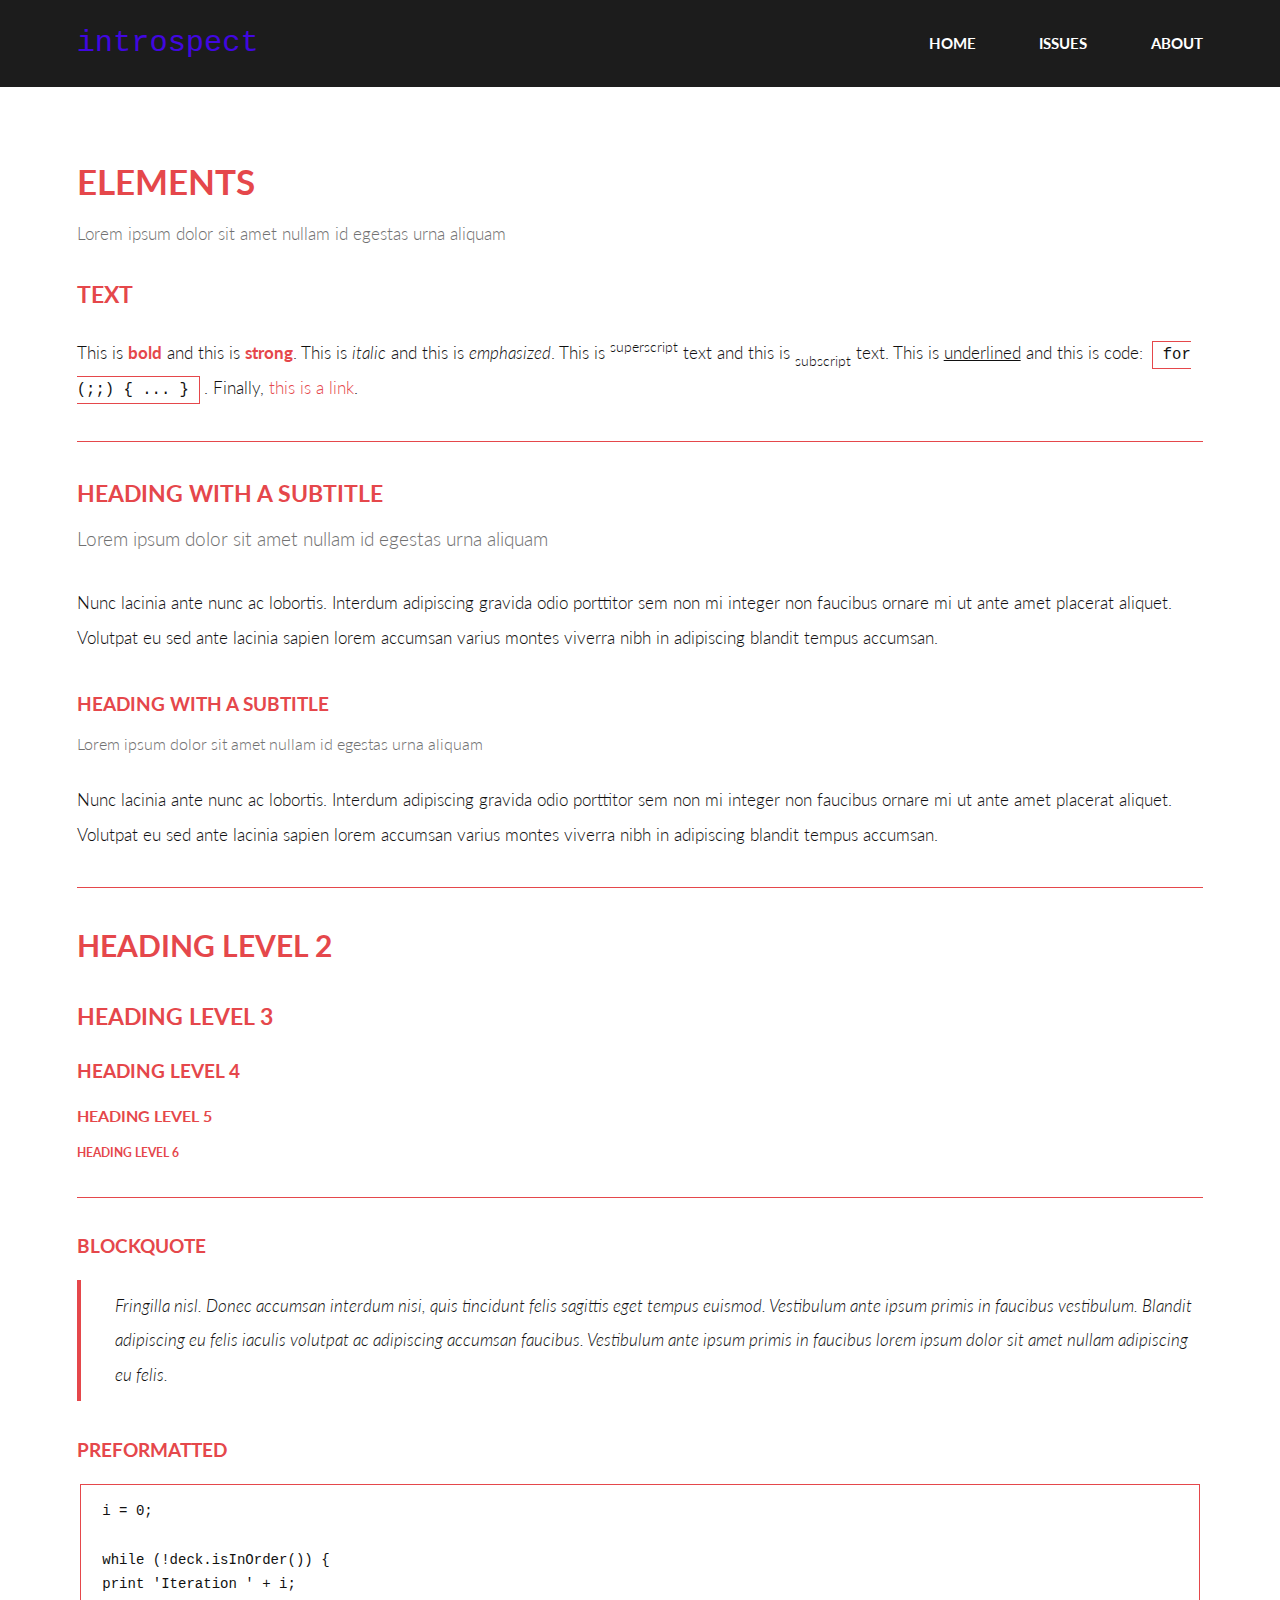
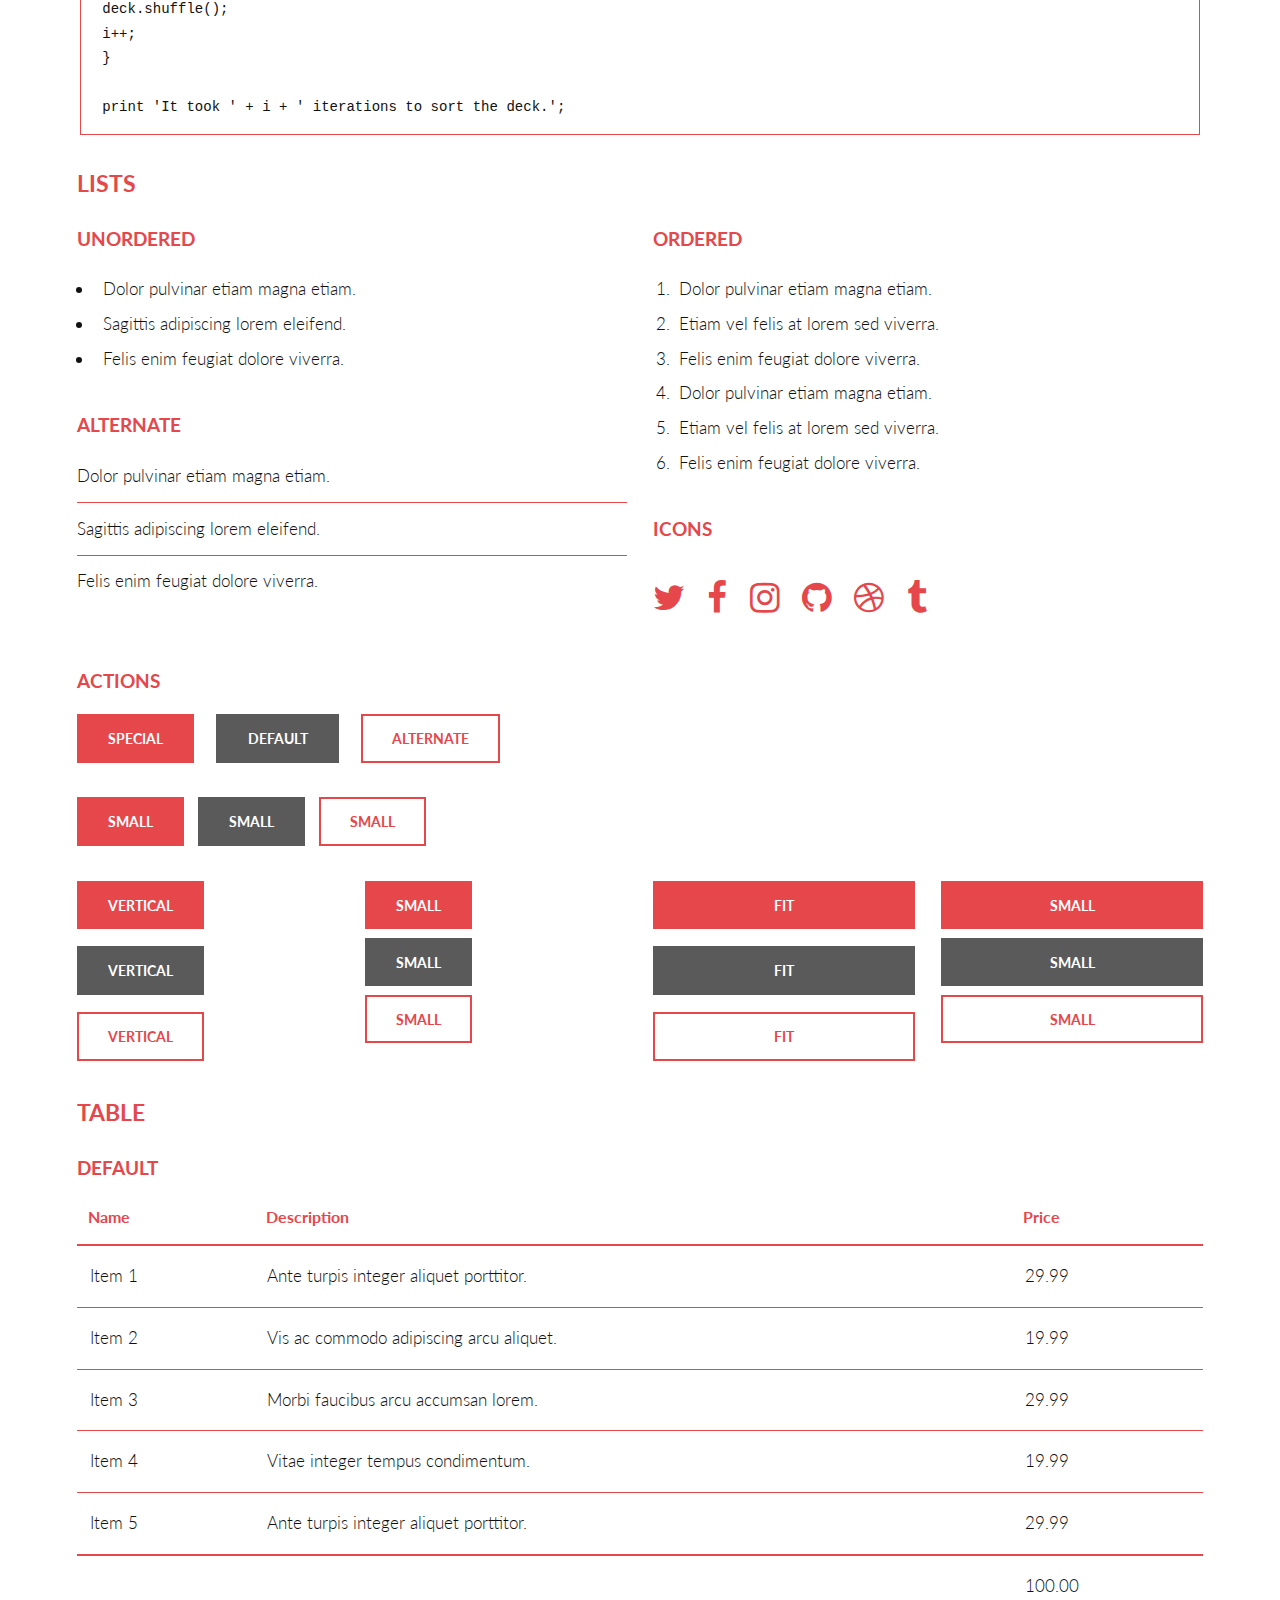
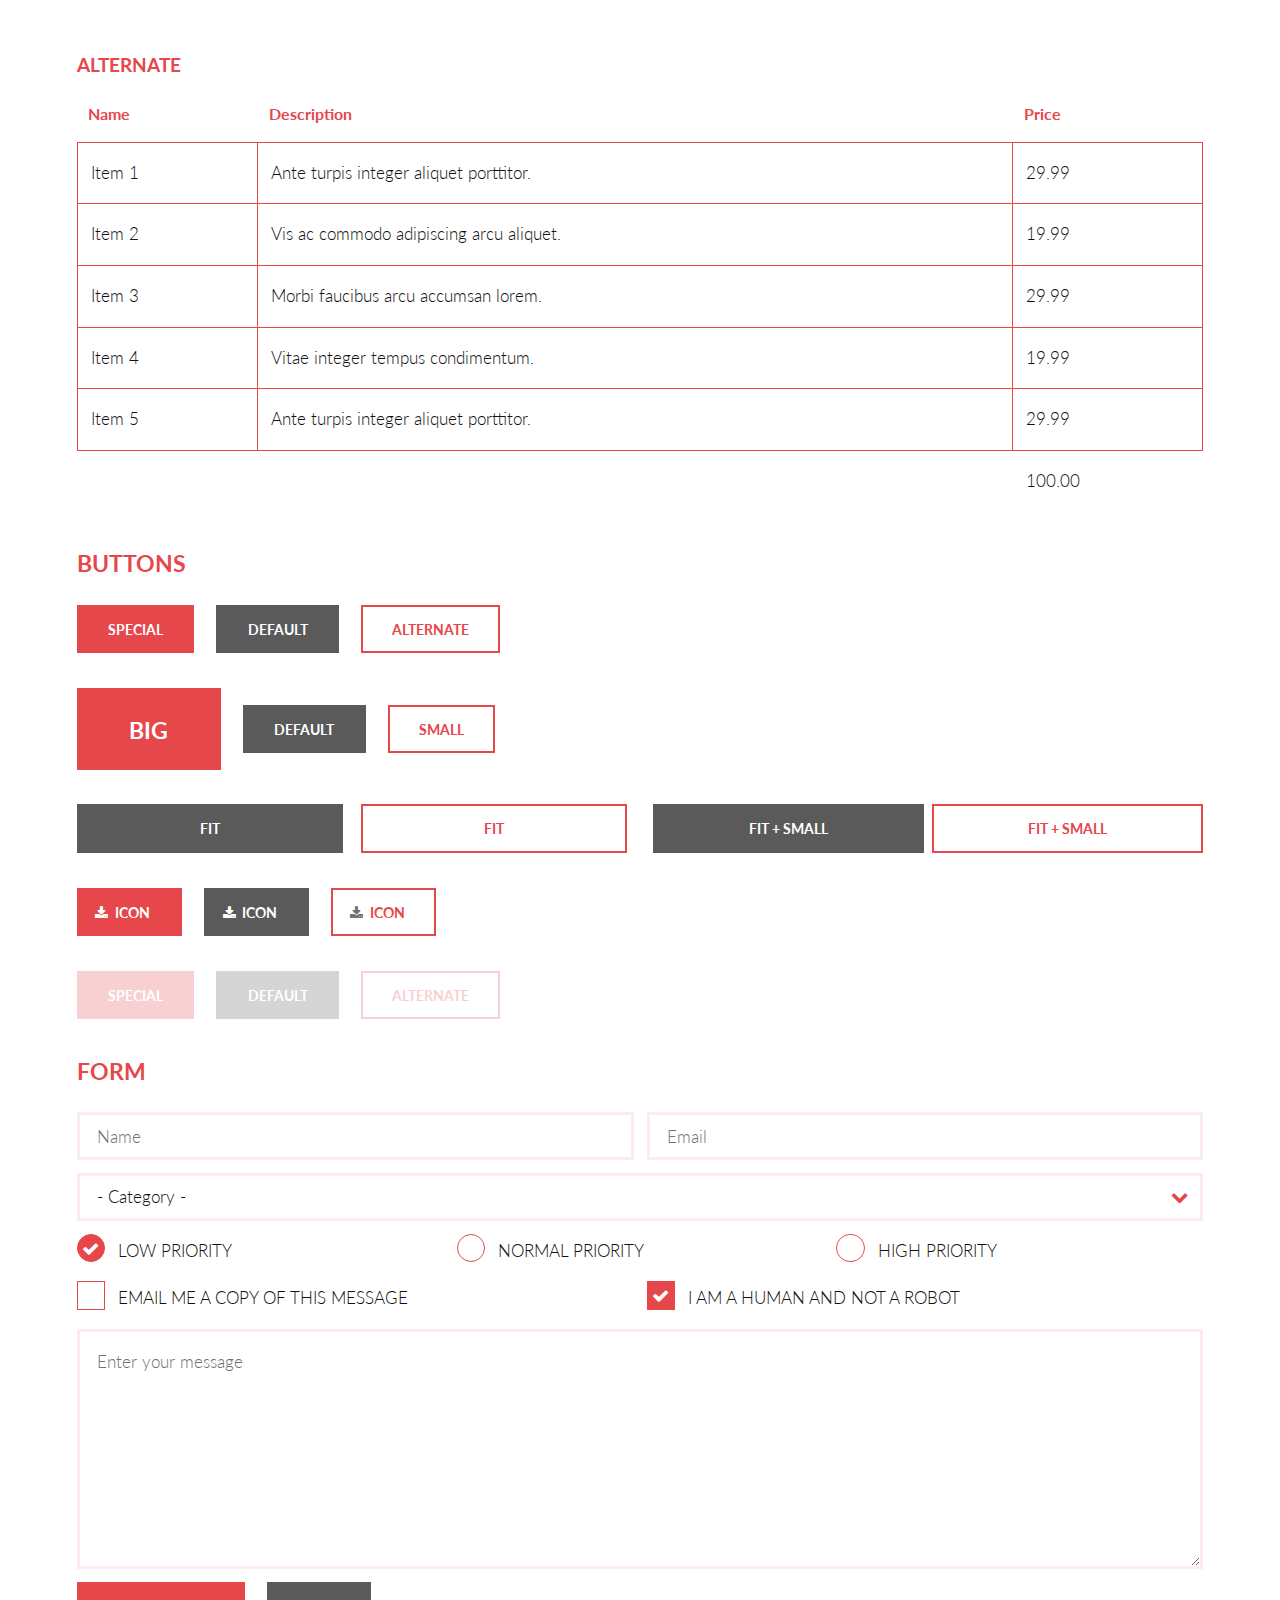
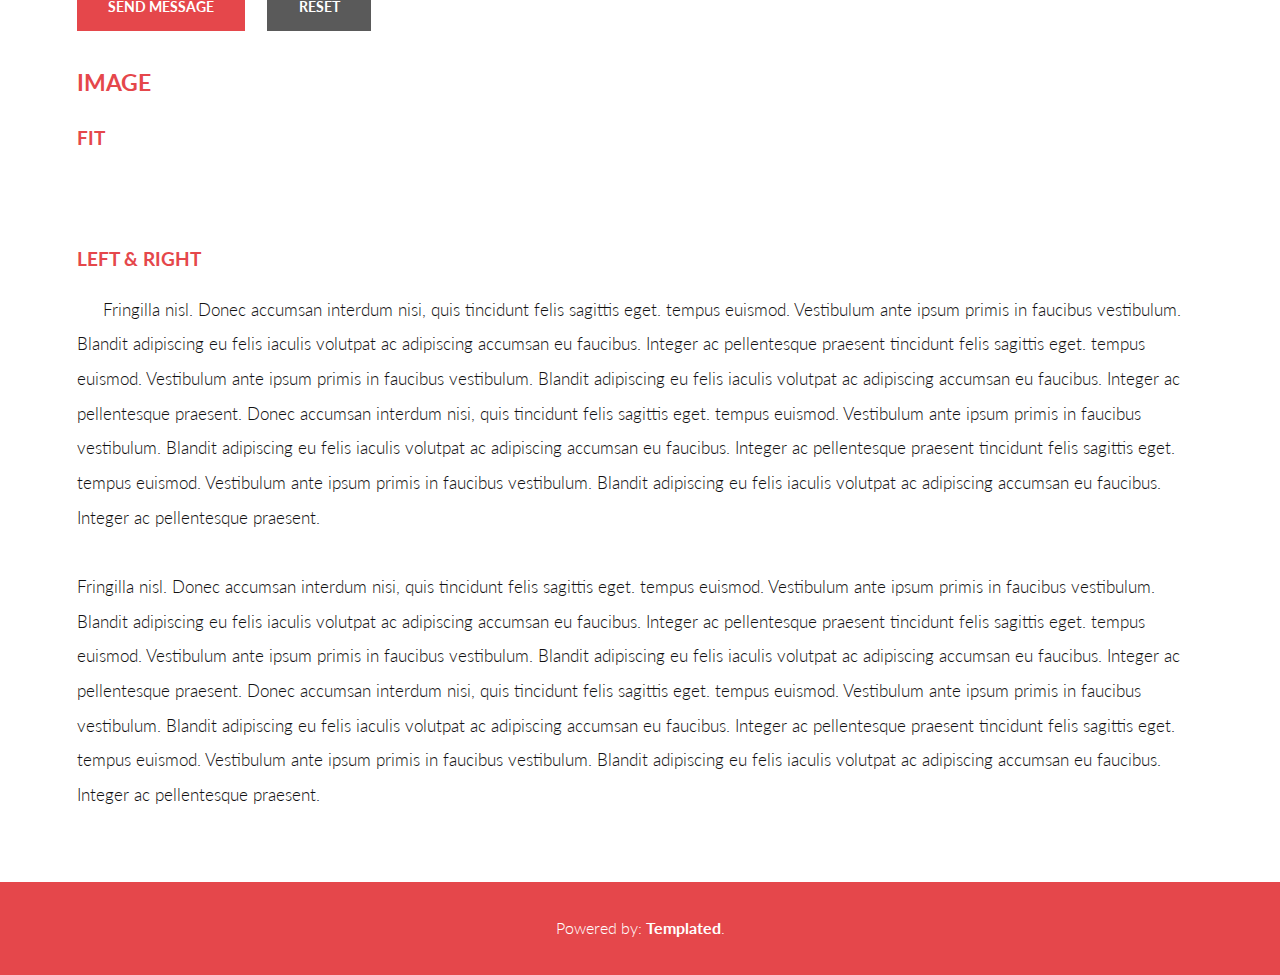
==== elements.html @ 26ce78fa "adjusting titles to agree" ====
<!DOCTYPE HTML>
<!--
	Introspect by TEMPLATED
	templated.co @templatedco
	Released for free under the Creative Commons Attribution 3.0 license (templated.co/license)
--><html><head><title>Elements - Introspect by TEMPLATED</title><meta charset="utf-8"><meta name="robots" content="index, follow, max-image-preview:large, max-snippet:-1, max-video-preview:-1"><meta name="viewport" content="width=device-width, initial-scale=1, user-scalable=no"><link rel="stylesheet" href="assets/css/main.css"></head><body>

<!-- Header -->
<header id="header"><div class="inner">
        <a href="index.html" class="logo">introspect</a>
        <nav id="nav"><a href="index.html">Home</a>
            <a href="generic.html">Issues</a>
            <a href="elements.html">About</a>
        </nav></div>
</header><a href="#menu" class="navPanelToggle"><span class="fa fa-bars"></span></a>
<section id="main"><div class="inner">
        <header class="major special"><h1>Elements</h1>
            <p>Lorem ipsum dolor sit amet nullam id egestas urna aliquam</p>
        </header><!-- Text --><section><h3>Text</h3>
            <p>This is <b>bold</b> and this is <strong>strong</strong>. This is <i>italic</i> and this is <em>emphasized</em>.
                This is <sup>superscript</sup> text and this is <sub>subscript</sub> text.
                This is <u>underlined</u> and this is code: <code>for (;;) { ... }</code>. Finally, <a href="#">this is a link</a>.</p>

            <hr><header><h3>Heading with a Subtitle</h3>
                <p>Lorem ipsum dolor sit amet nullam id egestas urna aliquam</p>
            </header><p>Nunc lacinia ante nunc ac lobortis. Interdum adipiscing gravida odio porttitor sem non mi integer non faucibus ornare mi ut ante amet placerat aliquet. Volutpat eu sed ante lacinia sapien lorem accumsan varius montes viverra nibh in adipiscing blandit tempus accumsan.</p>
            <header><h4>Heading with a Subtitle</h4>
                <p>Lorem ipsum dolor sit amet nullam id egestas urna aliquam</p>
            </header><p>Nunc lacinia ante nunc ac lobortis. Interdum adipiscing gravida odio porttitor sem non mi integer non faucibus ornare mi ut ante amet placerat aliquet. Volutpat eu sed ante lacinia sapien lorem accumsan varius montes viverra nibh in adipiscing blandit tempus accumsan.</p>

            <hr><h2>Heading Level 2</h2>
            <h3>Heading Level 3</h3>
            <h4>Heading Level 4</h4>
            <h5>Heading Level 5</h5>
            <h6>Heading Level 6</h6>

            <hr><h4>Blockquote</h4>
            <blockquote>Fringilla nisl. Donec accumsan interdum nisi, quis tincidunt felis sagittis eget tempus euismod. Vestibulum ante ipsum primis in faucibus vestibulum. Blandit adipiscing eu felis iaculis volutpat ac adipiscing accumsan faucibus. Vestibulum ante ipsum primis in faucibus lorem ipsum dolor sit amet nullam adipiscing eu felis.</blockquote>

            <h4>Preformatted</h4>
            <pre><code>i = 0;

while (!deck.isInOrder()) {
print 'Iteration ' + i;
deck.shuffle();
i++;
}

print 'It took ' + i + ' iterations to sort the deck.';</code></pre>
        </section><!-- Lists --><section><h3>Lists</h3>
            <div class="row">
                <div class="6u 12u$(xsmall)">

                    <h4>Unordered</h4>
                    <ul><li>Dolor pulvinar etiam magna etiam.</li>
                        <li>Sagittis adipiscing lorem eleifend.</li>
                        <li>Felis enim feugiat dolore viverra.</li>
                    </ul><h4>Alternate</h4>
                    <ul class="alt"><li>Dolor pulvinar etiam magna etiam.</li>
                        <li>Sagittis adipiscing lorem eleifend.</li>
                        <li>Felis enim feugiat dolore viverra.</li>
                    </ul></div>
                <div class="6u$ 12u$(xsmall)">

                    <h4>Ordered</h4>
                    <ol><li>Dolor pulvinar etiam magna etiam.</li>
                        <li>Etiam vel felis at lorem sed viverra.</li>
                        <li>Felis enim feugiat dolore viverra.</li>
                        <li>Dolor pulvinar etiam magna etiam.</li>
                        <li>Etiam vel felis at lorem sed viverra.</li>
                        <li>Felis enim feugiat dolore viverra.</li>
                    </ol><h4>Icons</h4>
                    <ul class="icons"><li><a href="#" class="icon fa-twitter"><span class="label">Twitter</span></a></li>
                        <li><a href="#" class="icon fa-facebook"><span class="label">Facebook</span></a></li>
                        <li><a href="#" class="icon fa-instagram"><span class="label">Instagram</span></a></li>
                        <li><a href="#" class="icon fa-github"><span class="label">Github</span></a></li>
                        <li><a href="#" class="icon fa-dribbble"><span class="label">Dribbble</span></a></li>
                        <li><a href="#" class="icon fa-tumblr"><span class="label">Tumblr</span></a></li>
                    </ul></div>
            </div>

            <h4>Actions</h4>
            <ul class="actions"><li><a href="#" class="button special">Special</a></li>
                <li><a href="#" class="button">Default</a></li>
                <li><a href="#" class="button alt">Alternate</a></li>
            </ul><ul class="actions small"><li><a href="#" class="button special small">Small</a></li>
                <li><a href="#" class="button small">Small</a></li>
                <li><a href="#" class="button alt small">Small</a></li>
            </ul><div class="row">
                <div class="3u 6u(small) 12u$(xsmall)">
                    <ul class="actions vertical"><li><a href="#" class="button special">Vertical</a></li>
                        <li><a href="#" class="button">Vertical</a></li>
                        <li><a href="#" class="button alt">Vertical</a></li>
                    </ul></div>
                <div class="3u 6u$(small) 12u$(xsmall)">
                    <ul class="actions vertical small"><li><a href="#" class="button special small">Small</a></li>
                        <li><a href="#" class="button small">Small</a></li>
                        <li><a href="#" class="button alt small">Small</a></li>
                    </ul></div>
                <div class="3u 6u(small) 12u$(xsmall)">
                    <ul class="actions vertical"><li><a href="#" class="button special fit">Fit</a></li>
                        <li><a href="#" class="button fit">Fit</a></li>
                        <li><a href="#" class="button alt fit">Fit</a></li>
                    </ul></div>
                <div class="3u$ 6u$(small) 12u$(xsmall)">
                    <ul class="actions vertical small"><li><a href="#" class="button special small fit">Small</a></li>
                        <li><a href="#" class="button small fit">Small</a></li>
                        <li><a href="#" class="button alt small fit">Small</a></li>
                    </ul></div>
            </div>
        </section><!-- Table --><section><h3>Table</h3>
            <h4>Default</h4>
            <div class="table-wrapper">
                <table><thead><tr><th>Name</th>
                        <th>Description</th>
                        <th>Price</th>
                    </tr></thead><tbody><tr><td>Item 1</td>
                        <td>Ante turpis integer aliquet porttitor.</td>
                        <td>29.99</td>
                    </tr><tr><td>Item 2</td>
                        <td>Vis ac commodo adipiscing arcu aliquet.</td>
                        <td>19.99</td>
                    </tr><tr><td>Item 3</td>
                        <td> Morbi faucibus arcu accumsan lorem.</td>
                        <td>29.99</td>
                    </tr><tr><td>Item 4</td>
                        <td>Vitae integer tempus condimentum.</td>
                        <td>19.99</td>
                    </tr><tr><td>Item 5</td>
                        <td>Ante turpis integer aliquet porttitor.</td>
                        <td>29.99</td>
                    </tr></tbody><tfoot><tr><td colspan="2"></td>
                        <td>100.00</td>
                    </tr></tfoot></table></div>
            <h4>Alternate</h4>
            <div class="table-wrapper">
                <table class="alt"><thead><tr><th>Name</th>
                        <th>Description</th>
                        <th>Price</th>
                    </tr></thead><tbody><tr><td>Item 1</td>
                        <td>Ante turpis integer aliquet porttitor.</td>
                        <td>29.99</td>
                    </tr><tr><td>Item 2</td>
                        <td>Vis ac commodo adipiscing arcu aliquet.</td>
                        <td>19.99</td>
                    </tr><tr><td>Item 3</td>
                        <td> Morbi faucibus arcu accumsan lorem.</td>
                        <td>29.99</td>
                    </tr><tr><td>Item 4</td>
                        <td>Vitae integer tempus condimentum.</td>
                        <td>19.99</td>
                    </tr><tr><td>Item 5</td>
                        <td>Ante turpis integer aliquet porttitor.</td>
                        <td>29.99</td>
                    </tr></tbody><tfoot><tr><td colspan="2"></td>
                        <td>100.00</td>
                    </tr></tfoot></table></div>
        </section><!-- Buttons --><section><h3>Buttons</h3>
            <ul class="actions"><li><a href="#" class="button special">Special</a></li>
                <li><a href="#" class="button">Default</a></li>
                <li><a href="#" class="button alt">Alternate</a></li>
            </ul><ul class="actions"><li><a href="#" class="button special big">Big</a></li>
                <li><a href="#" class="button">Default</a></li>
                <li><a href="#" class="button alt small">Small</a></li>
            </ul><div class="row">
                <div class="6u 12u$(xsmall)">
                    <ul class="actions fit"><li><a href="#" class="button fit">Fit</a></li>
                        <li><a href="#" class="button alt fit">Fit</a></li>
                    </ul></div>
                <div class="6u$ 12u$(xsmall)">
                    <ul class="actions fit small"><li><a href="#" class="button fit small">Fit + Small</a></li>
                        <li><a href="#" class="button alt fit small">Fit + Small</a></li>
                    </ul></div>
            </div>
            <ul class="actions"><li><a href="#" class="button special icon fa-download">Icon</a></li>
                <li><a href="#" class="button icon fa-download">Icon</a></li>
                <li><a href="#" class="button alt icon fa-download">Icon</a></li>
            </ul><ul class="actions"><li><span class="button special disabled">Special</span></li>
                <li><span class="button disabled">Default</span></li>
                <li><span class="button alt disabled">Alternate</span></li>
            </ul></section><!-- Form --><section><h3>Form</h3>
            <form method="post" action="#">
                <div class="row uniform 50%">
                    <div class="6u 12u$(xsmall)">
                        <input type="text" name="demo-name" id="demo-name" value="" placeholder="Name"><div data-lastpass-icon-root="true" style="position: relative !important; height: 0px !important; width: 0px !important; float: left !important;"></div></div>
                    <div class="6u$ 12u$(xsmall)">
                        <input type="email" name="demo-email" id="demo-email" value="" placeholder="Email"></div>
                    <div class="12u$">
                        <div class="select-wrapper">
                            <select name="demo-category" id="demo-category"><option value="">- Category -</option><option value="1">Manufacturing</option><option value="1">Shipping</option><option value="1">Administration</option><option value="1">Human Resources</option></select></div>
                    </div>
                    <div class="4u 12u$(xsmall)">
                        <input type="radio" id="priority-low" name="priority" checked><label for="priority-low">Low Priority</label>
                    </div>
                    <div class="4u 12u$(xsmall)">
                        <input type="radio" id="priority-normal" name="priority"><label for="priority-normal">Normal Priority</label>
                    </div>
                    <div class="4u$ 12u$(xsmall)">
                        <input type="radio" id="priority-high" name="priority"><label for="priority-high">High Priority</label>
                    </div>
                    <div class="6u 12u$(small)">
                        <input type="checkbox" id="copy" name="copy"><label for="copy">Email me a copy of this message</label>
                    </div>
                    <div class="6u$ 12u$(small)">
                        <input type="checkbox" id="human" name="human" checked><label for="human">I am a human and not a robot</label>
                    </div>
                    <div class="12u$">
                        <textarea name="demo-message" id="demo-message" placeholder="Enter your message" rows="6" data-gramm="false" wt-ignore-input="true"></textarea></div>
                    <div class="12u$">
                        <ul class="actions"><li><input type="submit" value="Send Message" class="special"></li>
                            <li><input type="reset" value="Reset"></li>
                        </ul></div>
                </div>
            </form>
        </section><!-- Image --><section><h3>Image</h3>
            <h4>Fit</h4>
            <div class="box alt">
                <div class="row 50% uniform">
                    <div class="12u$"><span class="image fit"><img src="images/pic11.jpg" alt=""></span></div>
                    <div class="4u"><span class="image fit"><img src="images/pic03.jpg" alt=""></span></div>
                    <div class="4u"><span class="image fit"><img src="images/pic04.jpg" alt=""></span></div>
                    <div class="4u$"><span class="image fit"><img src="images/pic05.jpg" alt=""></span></div>
                    <div class="4u"><span class="image fit"><img src="images/pic05.jpg" alt=""></span></div>
                    <div class="4u"><span class="image fit"><img src="images/pic03.jpg" alt=""></span></div>
                    <div class="4u$"><span class="image fit"><img src="images/pic04.jpg" alt=""></span></div>
                    <div class="4u"><span class="image fit"><img src="images/pic04.jpg" alt=""></span></div>
                    <div class="4u"><span class="image fit"><img src="images/pic05.jpg" alt=""></span></div>
                    <div class="4u$"><span class="image fit"><img src="images/pic03.jpg" alt=""></span></div>
                </div>
            </div>

            <h4>Left &amp; Right</h4>
            <p><span class="image left"><img src="images/pic06.jpg" alt=""></span>Fringilla nisl. Donec accumsan interdum nisi, quis tincidunt felis sagittis eget. tempus euismod. Vestibulum ante ipsum primis in faucibus vestibulum. Blandit adipiscing eu felis iaculis volutpat ac adipiscing accumsan eu faucibus. Integer ac pellentesque praesent tincidunt felis sagittis eget. tempus euismod. Vestibulum ante ipsum primis in faucibus vestibulum. Blandit adipiscing eu felis iaculis volutpat ac adipiscing accumsan eu faucibus. Integer ac pellentesque praesent. Donec accumsan interdum nisi, quis tincidunt felis sagittis eget. tempus euismod. Vestibulum ante ipsum primis in faucibus vestibulum. Blandit adipiscing eu felis iaculis volutpat ac adipiscing accumsan eu faucibus. Integer ac pellentesque praesent tincidunt felis sagittis eget. tempus euismod. Vestibulum ante ipsum primis in faucibus vestibulum. Blandit adipiscing eu felis iaculis volutpat ac adipiscing accumsan eu faucibus. Integer ac pellentesque praesent.</p>
            <p><span class="image right"><img src="images/pic06.jpg" alt=""></span>Fringilla nisl. Donec accumsan interdum nisi, quis tincidunt felis sagittis eget. tempus euismod. Vestibulum ante ipsum primis in faucibus vestibulum. Blandit adipiscing eu felis iaculis volutpat ac adipiscing accumsan eu faucibus. Integer ac pellentesque praesent tincidunt felis sagittis eget. tempus euismod. Vestibulum ante ipsum primis in faucibus vestibulum. Blandit adipiscing eu felis iaculis volutpat ac adipiscing accumsan eu faucibus. Integer ac pellentesque praesent. Donec accumsan interdum nisi, quis tincidunt felis sagittis eget. tempus euismod. Vestibulum ante ipsum primis in faucibus vestibulum. Blandit adipiscing eu felis iaculis volutpat ac adipiscing accumsan eu faucibus. Integer ac pellentesque praesent tincidunt felis sagittis eget. tempus euismod. Vestibulum ante ipsum primis in faucibus vestibulum. Blandit adipiscing eu felis iaculis volutpat ac adipiscing accumsan eu faucibus. Integer ac pellentesque praesent.</p>
        </section></div>
</section><div class="copyright">
    Powered by: <a href="https://templated.co/">Templated</a>.
</div>

<!-- Scripts -->
<script src="assets/js/jquery.min.js"></script><script src="assets/js/skel.min.js"></script><script src="assets/js/util.js"></script><script src="assets/js/main.js"></script></body></html>
---- assets/css/main.css ----
@import url(font-awesome.min.css);
@import url("https://fonts.googleapis.com/css?family=Lato:300,400,700|Pacifico");

/*
	Introspect by TEMPLATED
	templated.co @templatedco
	Released for free under the Creative Commons Attribution 3.0 license (templated.co/license)
*/

/* Reset */

	html, body, div, span, applet, object, iframe, h1, h2, h3, h4, h5, h6, p, blockquote, pre, a, abbr, acronym, address, big, cite, code, del, dfn, em, img, ins, kbd, q, s, samp, small, strike, strong, sub, sup, tt, var, b, u, i, center, dl, dt, dd, ol, ul, li, fieldset, form, label, legend, table, caption, tbody, tfoot, thead, tr, th, td, article, aside, canvas, details, embed, figure, figcaption, footer, header, hgroup, menu, nav, output, ruby, section, summary, time, mark, audio, video {
		margin: 0;
		padding: 0;
		border: 0;
		font-size: 100%;
		font: inherit;
		vertical-align: baseline;
	}
.image.fit img {
	width: 100%;
	height: auto;
}
	article, aside, details, figcaption, figure, footer, header, hgroup, menu, nav, section {
		display: block;
	}

	body {
		line-height: 1;
	}

	ol, ul {
		list-style: none;
	}

	blockquote, q {
		quotes: none;
	}

	blockquote:before, blockquote:after, q:before, q:after {
		content: '';
		content: none;
	}

	table {
		border-collapse: collapse;
		border-spacing: 0;
	}

	body {
		-webkit-text-size-adjust: none;
	}

/* Box Model */

	*, *:before, *:after {
		-moz-box-sizing: border-box;
		-webkit-box-sizing: border-box;
		box-sizing: border-box;
	}

/* Containers */

	.container {
		margin-left: auto;
		margin-right: auto;
	}

	.container.\31 25\25 {
		width: 100%;
		max-width: 100em;
		min-width: 80em;
	}

	.container.\37 5\25 {
		width: 60em;
	}

	.container.\35 0\25 {
		width: 40em;
	}

	.container.\32 5\25 {
		width: 20em;
	}

	.container {
		width: 80em;
	}

	@media screen and (max-width: 1680px) {

		.container.\31 25\25 {
			width: 100%;
			max-width: 100em;
			min-width: 80em;
		}

		.container.\37 5\25 {
			width: 60em;
		}

		.container.\35 0\25 {
			width: 40em;
		}

		.container.\32 5\25 {
			width: 20em;
		}

		.container {
			width: 80em;
		}

	}

	@media screen and (max-width: 1280px) {

		.container.\31 25\25 {
			width: 100%;
			max-width: 81.25em;
			min-width: 65em;
		}

		.container.\37 5\25 {
			width: 48.75em;
		}

		.container.\35 0\25 {
			width: 32.5em;
		}

		.container.\32 5\25 {
			width: 16.25em;
		}

		.container {
			width: 65em;
		}

	}

	@media screen and (max-width: 980px) {

		.container.\31 25\25 {
			width: 100%;
			max-width: 112.5%;
			min-width: 90%;
		}

		.container.\37 5\25 {
			width: 67.5%;
		}

		.container.\35 0\25 {
			width: 45%;
		}

		.container.\32 5\25 {
			width: 22.5%;
		}

		.container {
			width: 90%;
		}

	}

	@media screen and (max-width: 736px) {

		.container.\31 25\25 {
			width: 100%;
			max-width: 112.5%;
			min-width: 90%;
		}

		.container.\37 5\25 {
			width: 67.5%;
		}

		.container.\35 0\25 {
			width: 45%;
		}

		.container.\32 5\25 {
			width: 22.5%;
		}

		.container {
			width: 90% !important;
		}

	}

	@media screen and (max-width: 480px) {

		.container.\31 25\25 {
			width: 100%;
			max-width: 112.5%;
			min-width: 90%;
		}

		.container.\37 5\25 {
			width: 67.5%;
		}

		.container.\35 0\25 {
			width: 45%;
		}

		.container.\32 5\25 {
			width: 22.5%;
		}

		.container {
			width: 90% !important;
		}

	}

/* Grid */

	.row {
		border-bottom: solid 1px transparent;
		-moz-box-sizing: border-box;
		-webkit-box-sizing: border-box;
		box-sizing: border-box;
	}

	.row > * {
		float: left;
		-moz-box-sizing: border-box;
		-webkit-box-sizing: border-box;
		box-sizing: border-box;
	}

	.row:after, .row:before {
		content: '';
		display: block;
		clear: both;
		height: 0;
	}

	.row.uniform > * > :first-child {
		margin-top: 0;
	}

	.row.uniform > * > :last-child {
		margin-bottom: 0;
	}

	.row.\30 \25 > * {
		padding: 0 0 0 0em;
	}

	.row.\30 \25 {
		margin: 0 0 -1px 0em;
	}

	.row.uniform.\30 \25 > * {
		padding: 0em 0 0 0em;
	}

	.row.uniform.\30 \25 {
		margin: 0em 0 -1px 0em;
	}

	.row > * {
		padding: 0 0 0 2em;
	}

	.row {
		margin: 0 0 -1px -2em;
	}

	.row.uniform > * {
		padding: 2em 0 0 2em;
	}

	.row.uniform {
		margin: -2em 0 -1px -2em;
	}

	.row.\32 00\25 > * {
		padding: 0 0 0 4em;
	}

	.row.\32 00\25 {
		margin: 0 0 -1px -4em;
	}

	.row.uniform.\32 00\25 > * {
		padding: 4em 0 0 4em;
	}

	.row.uniform.\32 00\25 {
		margin: -4em 0 -1px -4em;
	}

	.row.\31 50\25 > * {
		padding: 0 0 0 3em;
	}

	.row.\31 50\25 {
		margin: 0 0 -1px -3em;
	}

	.row.uniform.\31 50\25 > * {
		padding: 3em 0 0 3em;
	}

	.row.uniform.\31 50\25 {
		margin: -3em 0 -1px -3em;
	}

	.row.\35 0\25 > * {
		padding: 0 0 0 1em;
	}

	.row.\35 0\25 {
		margin: 0 0 -1px -1em;
	}

	.row.uniform.\35 0\25 > * {
		padding: 1em 0 0 1em;
	}

	.row.uniform.\35 0\25 {
		margin: -1em 0 -1px -1em;
	}

	.row.\32 5\25 > * {
		padding: 0 0 0 0.5em;
	}

	.row.\32 5\25 {
		margin: 0 0 -1px -0.5em;
	}

	.row.uniform.\32 5\25 > * {
		padding: 0.5em 0 0 0.5em;
	}

	.row.uniform.\32 5\25 {
		margin: -0.5em 0 -1px -0.5em;
	}

	.\31 2u, .\31 2u\24 {
		width: 100%;
		clear: none;
		margin-left: 0;
	}

	.\31 1u, .\31 1u\24 {
		width: 91.6666666667%;
		clear: none;
		margin-left: 0;
	}

	.\31 0u, .\31 0u\24 {
		width: 83.3333333333%;
		clear: none;
		margin-left: 0;
	}

	.\39 u, .\39 u\24 {
		width: 75%;
		clear: none;
		margin-left: 0;
	}

	.\38 u, .\38 u\24 {
		width: 66.6666666667%;
		clear: none;
		margin-left: 0;
	}

	.\37 u, .\37 u\24 {
		width: 58.3333333333%;
		clear: none;
		margin-left: 0;
	}

	.\36 u, .\36 u\24 {
		width: 50%;
		clear: none;
		margin-left: 0;
	}

	.\35 u, .\35 u\24 {
		width: 41.6666666667%;
		clear: none;
		margin-left: 0;
	}

	.\34 u, .\34 u\24 {
		width: 33.3333333333%;
		clear: none;
		margin-left: 0;
	}

	.\33 u, .\33 u\24 {
		width: 25%;
		clear: none;
		margin-left: 0;
	}

	.\32 u, .\32 u\24 {
		width: 16.6666666667%;
		clear: none;
		margin-left: 0;
	}

	.\31 u, .\31 u\24 {
		width: 8.3333333333%;
		clear: none;
		margin-left: 0;
	}

	.\31 2u\24 + *,
	.\31 1u\24 + *,
	.\31 0u\24 + *,
	.\39 u\24 + *,
	.\38 u\24 + *,
	.\37 u\24 + *,
	.\36 u\24 + *,
	.\35 u\24 + *,
	.\34 u\24 + *,
	.\33 u\24 + *,
	.\32 u\24 + *,
	.\31 u\24 + * {
		clear: left;
	}

	.\-11u {
		margin-left: 91.66667%;
	}

	.\-10u {
		margin-left: 83.33333%;
	}

	.\-9u {
		margin-left: 75%;
	}

	.\-8u {
		margin-left: 66.66667%;
	}

	.\-7u {
		margin-left: 58.33333%;
	}

	.\-6u {
		margin-left: 50%;
	}

	.\-5u {
		margin-left: 41.66667%;
	}

	.\-4u {
		margin-left: 33.33333%;
	}

	.\-3u {
		margin-left: 25%;
	}

	.\-2u {
		margin-left: 16.66667%;
	}

	.\-1u {
		margin-left: 8.33333%;
	}

	@media screen and (max-width: 1680px) {

		.row > * {
			padding: 0 0 0 2em;
		}

		.row {
			margin: 0 0 -1px -2em;
		}

		.row.uniform > * {
			padding: 2em 0 0 2em;
		}

		.row.uniform {
			margin: -2em 0 -1px -2em;
		}

		.row.\32 00\25 > * {
			padding: 0 0 0 4em;
		}

		.row.\32 00\25 {
			margin: 0 0 -1px -4em;
		}

		.row.uniform.\32 00\25 > * {
			padding: 4em 0 0 4em;
		}

		.row.uniform.\32 00\25 {
			margin: -4em 0 -1px -4em;
		}

		.row.\31 50\25 > * {
			padding: 0 0 0 3em;
		}

		.row.\31 50\25 {
			margin: 0 0 -1px -3em;
		}

		.row.uniform.\31 50\25 > * {
			padding: 3em 0 0 3em;
		}

		.row.uniform.\31 50\25 {
			margin: -3em 0 -1px -3em;
		}

		.row.\35 0\25 > * {
			padding: 0 0 0 1em;
		}

		.row.\35 0\25 {
			margin: 0 0 -1px -1em;
		}

		.row.uniform.\35 0\25 > * {
			padding: 1em 0 0 1em;
		}

		.row.uniform.\35 0\25 {
			margin: -1em 0 -1px -1em;
		}

		.row.\32 5\25 > * {
			padding: 0 0 0 0.5em;
		}

		.row.\32 5\25 {
			margin: 0 0 -1px -0.5em;
		}

		.row.uniform.\32 5\25 > * {
			padding: 0.5em 0 0 0.5em;
		}

		.row.uniform.\32 5\25 {
			margin: -0.5em 0 -1px -0.5em;
		}

		.\31 2u\28xlarge\29, .\31 2u\24\28xlarge\29 {
			width: 100%;
			clear: none;
			margin-left: 0;
		}

		.\31 1u\28xlarge\29, .\31 1u\24\28xlarge\29 {
			width: 91.6666666667%;
			clear: none;
			margin-left: 0;
		}

		.\31 0u\28xlarge\29, .\31 0u\24\28xlarge\29 {
			width: 83.3333333333%;
			clear: none;
			margin-left: 0;
		}

		.\39 u\28xlarge\29, .\39 u\24\28xlarge\29 {
			width: 75%;
			clear: none;
			margin-left: 0;
		}

		.\38 u\28xlarge\29, .\38 u\24\28xlarge\29 {
			width: 66.6666666667%;
			clear: none;
			margin-left: 0;
		}

		.\37 u\28xlarge\29, .\37 u\24\28xlarge\29 {
			width: 58.3333333333%;
			clear: none;
			margin-left: 0;
		}

		.\36 u\28xlarge\29, .\36 u\24\28xlarge\29 {
			width: 50%;
			clear: none;
			margin-left: 0;
		}

		.\35 u\28xlarge\29, .\35 u\24\28xlarge\29 {
			width: 41.6666666667%;
			clear: none;
			margin-left: 0;
		}

		.\34 u\28xlarge\29, .\34 u\24\28xlarge\29 {
			width: 33.3333333333%;
			clear: none;
			margin-left: 0;
		}

		.\33 u\28xlarge\29, .\33 u\24\28xlarge\29 {
			width: 25%;
			clear: none;
			margin-left: 0;
		}

		.\32 u\28xlarge\29, .\32 u\24\28xlarge\29 {
			width: 16.6666666667%;
			clear: none;
			margin-left: 0;
		}

		.\31 u\28xlarge\29, .\31 u\24\28xlarge\29 {
			width: 8.3333333333%;
			clear: none;
			margin-left: 0;
		}

		.\31 2u\24\28xlarge\29 + *,
		.\31 1u\24\28xlarge\29 + *,
		.\31 0u\24\28xlarge\29 + *,
		.\39 u\24\28xlarge\29 + *,
		.\38 u\24\28xlarge\29 + *,
		.\37 u\24\28xlarge\29 + *,
		.\36 u\24\28xlarge\29 + *,
		.\35 u\24\28xlarge\29 + *,
		.\34 u\24\28xlarge\29 + *,
		.\33 u\24\28xlarge\29 + *,
		.\32 u\24\28xlarge\29 + *,
		.\31 u\24\28xlarge\29 + * {
			clear: left;
		}

		.\-11u\28xlarge\29 {
			margin-left: 91.66667%;
		}

		.\-10u\28xlarge\29 {
			margin-left: 83.33333%;
		}

		.\-9u\28xlarge\29 {
			margin-left: 75%;
		}

		.\-8u\28xlarge\29 {
			margin-left: 66.66667%;
		}

		.\-7u\28xlarge\29 {
			margin-left: 58.33333%;
		}

		.\-6u\28xlarge\29 {
			margin-left: 50%;
		}

		.\-5u\28xlarge\29 {
			margin-left: 41.66667%;
		}

		.\-4u\28xlarge\29 {
			margin-left: 33.33333%;
		}

		.\-3u\28xlarge\29 {
			margin-left: 25%;
		}

		.\-2u\28xlarge\29 {
			margin-left: 16.66667%;
		}

		.\-1u\28xlarge\29 {
			margin-left: 8.33333%;
		}

	}

	@media screen and (max-width: 1280px) {

		.row > * {
			padding: 0 0 0 1.5em;
		}

		.row {
			margin: 0 0 -1px -1.5em;
		}

		.row.uniform > * {
			padding: 1.5em 0 0 1.5em;
		}

		.row.uniform {
			margin: -1.5em 0 -1px -1.5em;
		}

		.row.\32 00\25 > * {
			padding: 0 0 0 3em;
		}

		.row.\32 00\25 {
			margin: 0 0 -1px -3em;
		}

		.row.uniform.\32 00\25 > * {
			padding: 3em 0 0 3em;
		}

		.row.uniform.\32 00\25 {
			margin: -3em 0 -1px -3em;
		}

		.row.\31 50\25 > * {
			padding: 0 0 0 2.25em;
		}

		.row.\31 50\25 {
			margin: 0 0 -1px -2.25em;
		}

		.row.uniform.\31 50\25 > * {
			padding: 2.25em 0 0 2.25em;
		}

		.row.uniform.\31 50\25 {
			margin: -2.25em 0 -1px -2.25em;
		}

		.row.\35 0\25 > * {
			padding: 0 0 0 0.75em;
		}

		.row.\35 0\25 {
			margin: 0 0 -1px -0.75em;
		}

		.row.uniform.\35 0\25 > * {
			padding: 0.75em 0 0 0.75em;
		}

		.row.uniform.\35 0\25 {
			margin: -0.75em 0 -1px -0.75em;
		}

		.row.\32 5\25 > * {
			padding: 0 0 0 0.375em;
		}

		.row.\32 5\25 {
			margin: 0 0 -1px -0.375em;
		}

		.row.uniform.\32 5\25 > * {
			padding: 0.375em 0 0 0.375em;
		}

		.row.uniform.\32 5\25 {
			margin: -0.375em 0 -1px -0.375em;
		}

		.\31 2u\28large\29, .\31 2u\24\28large\29 {
			width: 100%;
			clear: none;
			margin-left: 0;
		}

		.\31 1u\28large\29, .\31 1u\24\28large\29 {
			width: 91.6666666667%;
			clear: none;
			margin-left: 0;
		}

		.\31 0u\28large\29, .\31 0u\24\28large\29 {
			width: 83.3333333333%;
			clear: none;
			margin-left: 0;
		}

		.\39 u\28large\29, .\39 u\24\28large\29 {
			width: 75%;
			clear: none;
			margin-left: 0;
		}

		.\38 u\28large\29, .\38 u\24\28large\29 {
			width: 66.6666666667%;
			clear: none;
			margin-left: 0;
		}

		.\37 u\28large\29, .\37 u\24\28large\29 {
			width: 58.3333333333%;
			clear: none;
			margin-left: 0;
		}

		.\36 u\28large\29, .\36 u\24\28large\29 {
			width: 50%;
			clear: none;
			margin-left: 0;
		}

		.\35 u\28large\29, .\35 u\24\28large\29 {
			width: 41.6666666667%;
			clear: none;
			margin-left: 0;
		}

		.\34 u\28large\29, .\34 u\24\28large\29 {
			width: 33.3333333333%;
			clear: none;
			margin-left: 0;
		}

		.\33 u\28large\29, .\33 u\24\28large\29 {
			width: 25%;
			clear: none;
			margin-left: 0;
		}

		.\32 u\28large\29, .\32 u\24\28large\29 {
			width: 16.6666666667%;
			clear: none;
			margin-left: 0;
		}

		.\31 u\28large\29, .\31 u\24\28large\29 {
			width: 8.3333333333%;
			clear: none;
			margin-left: 0;
		}

		.\31 2u\24\28large\29 + *,
		.\31 1u\24\28large\29 + *,
		.\31 0u\24\28large\29 + *,
		.\39 u\24\28large\29 + *,
		.\38 u\24\28large\29 + *,
		.\37 u\24\28large\29 + *,
		.\36 u\24\28large\29 + *,
		.\35 u\24\28large\29 + *,
		.\34 u\24\28large\29 + *,
		.\33 u\24\28large\29 + *,
		.\32 u\24\28large\29 + *,
		.\31 u\24\28large\29 + * {
			clear: left;
		}

		.\-11u\28large\29 {
			margin-left: 91.66667%;
		}

		.\-10u\28large\29 {
			margin-left: 83.33333%;
		}

		.\-9u\28large\29 {
			margin-left: 75%;
		}

		.\-8u\28large\29 {
			margin-left: 66.66667%;
		}

		.\-7u\28large\29 {
			margin-left: 58.33333%;
		}

		.\-6u\28large\29 {
			margin-left: 50%;
		}

		.\-5u\28large\29 {
			margin-left: 41.66667%;
		}

		.\-4u\28large\29 {
			margin-left: 33.33333%;
		}

		.\-3u\28large\29 {
			margin-left: 25%;
		}

		.\-2u\28large\29 {
			margin-left: 16.66667%;
		}

		.\-1u\28large\29 {
			margin-left: 8.33333%;
		}

	}

	@media screen and (max-width: 980px) {

		.row > * {
			padding: 0 0 0 1.5em;
		}

		.row {
			margin: 0 0 -1px -1.5em;
		}

		.row.uniform > * {
			padding: 1.5em 0 0 1.5em;
		}

		.row.uniform {
			margin: -1.5em 0 -1px -1.5em;
		}

		.row.\32 00\25 > * {
			padding: 0 0 0 3em;
		}

		.row.\32 00\25 {
			margin: 0 0 -1px -3em;
		}

		.row.uniform.\32 00\25 > * {
			padding: 3em 0 0 3em;
		}

		.row.uniform.\32 00\25 {
			margin: -3em 0 -1px -3em;
		}

		.row.\31 50\25 > * {
			padding: 0 0 0 2.25em;
		}

		.row.\31 50\25 {
			margin: 0 0 -1px -2.25em;
		}

		.row.uniform.\31 50\25 > * {
			padding: 2.25em 0 0 2.25em;
		}

		.row.uniform.\31 50\25 {
			margin: -2.25em 0 -1px -2.25em;
		}

		.row.\35 0\25 > * {
			padding: 0 0 0 0.75em;
		}

		.row.\35 0\25 {
			margin: 0 0 -1px -0.75em;
		}

		.row.uniform.\35 0\25 > * {
			padding: 0.75em 0 0 0.75em;
		}

		.row.uniform.\35 0\25 {
			margin: -0.75em 0 -1px -0.75em;
		}

		.row.\32 5\25 > * {
			padding: 0 0 0 0.375em;
		}

		.row.\32 5\25 {
			margin: 0 0 -1px -0.375em;
		}

		.row.uniform.\32 5\25 > * {
			padding: 0.375em 0 0 0.375em;
		}

		.row.uniform.\32 5\25 {
			margin: -0.375em 0 -1px -0.375em;
		}

		.\31 2u\28medium\29, .\31 2u\24\28medium\29 {
			width: 100%;
			clear: none;
			margin-left: 0;
		}

		.\31 1u\28medium\29, .\31 1u\24\28medium\29 {
			width: 91.6666666667%;
			clear: none;
			margin-left: 0;
		}

		.\31 0u\28medium\29, .\31 0u\24\28medium\29 {
			width: 83.3333333333%;
			clear: none;
			margin-left: 0;
		}

		.\39 u\28medium\29, .\39 u\24\28medium\29 {
			width: 75%;
			clear: none;
			margin-left: 0;
		}

		.\38 u\28medium\29, .\38 u\24\28medium\29 {
			width: 66.6666666667%;
			clear: none;
			margin-left: 0;
		}

		.\37 u\28medium\29, .\37 u\24\28medium\29 {
			width: 58.3333333333%;
			clear: none;
			margin-left: 0;
		}

		.\36 u\28medium\29, .\36 u\24\28medium\29 {
			width: 50%;
			clear: none;
			margin-left: 0;
		}

		.\35 u\28medium\29, .\35 u\24\28medium\29 {
			width: 41.6666666667%;
			clear: none;
			margin-left: 0;
		}

		.\34 u\28medium\29, .\34 u\24\28medium\29 {
			width: 33.3333333333%;
			clear: none;
			margin-left: 0;
		}

		.\33 u\28medium\29, .\33 u\24\28medium\29 {
			width: 25%;
			clear: none;
			margin-left: 0;
		}

		.\32 u\28medium\29, .\32 u\24\28medium\29 {
			width: 16.6666666667%;
			clear: none;
			margin-left: 0;
		}

		.\31 u\28medium\29, .\31 u\24\28medium\29 {
			width: 8.3333333333%;
			clear: none;
			margin-left: 0;
		}

		.\31 2u\24\28medium\29 + *,
		.\31 1u\24\28medium\29 + *,
		.\31 0u\24\28medium\29 + *,
		.\39 u\24\28medium\29 + *,
		.\38 u\24\28medium\29 + *,
		.\37 u\24\28medium\29 + *,
		.\36 u\24\28medium\29 + *,
		.\35 u\24\28medium\29 + *,
		.\34 u\24\28medium\29 + *,
		.\33 u\24\28medium\29 + *,
		.\32 u\24\28medium\29 + *,
		.\31 u\24\28medium\29 + * {
			clear: left;
		}

		.\-11u\28medium\29 {
			margin-left: 91.66667%;
		}

		.\-10u\28medium\29 {
			margin-left: 83.33333%;
		}

		.\-9u\28medium\29 {
			margin-left: 75%;
		}

		.\-8u\28medium\29 {
			margin-left: 66.66667%;
		}

		.\-7u\28medium\29 {
			margin-left: 58.33333%;
		}

		.\-6u\28medium\29 {
			margin-left: 50%;
		}

		.\-5u\28medium\29 {
			margin-left: 41.66667%;
		}

		.\-4u\28medium\29 {
			margin-left: 33.33333%;
		}

		.\-3u\28medium\29 {
			margin-left: 25%;
		}

		.\-2u\28medium\29 {
			margin-left: 16.66667%;
		}

		.\-1u\28medium\29 {
			margin-left: 8.33333%;
		}

	}

	@media screen and (max-width: 736px) {

		.row > * {
			padding: 0 0 0 1.25em;
		}

		.row {
			margin: 0 0 -1px -1.25em;
		}

		.row.uniform > * {
			padding: 1.25em 0 0 1.25em;
		}

		.row.uniform {
			margin: -1.25em 0 -1px -1.25em;
		}

		.row.\32 00\25 > * {
			padding: 0 0 0 2.5em;
		}

		.row.\32 00\25 {
			margin: 0 0 -1px -2.5em;
		}

		.row.uniform.\32 00\25 > * {
			padding: 2.5em 0 0 2.5em;
		}

		.row.uniform.\32 00\25 {
			margin: -2.5em 0 -1px -2.5em;
		}

		.row.\31 50\25 > * {
			padding: 0 0 0 1.875em;
		}

		.row.\31 50\25 {
			margin: 0 0 -1px -1.875em;
		}

		.row.uniform.\31 50\25 > * {
			padding: 1.875em 0 0 1.875em;
		}

		.row.uniform.\31 50\25 {
			margin: -1.875em 0 -1px -1.875em;
		}

		.row.\35 0\25 > * {
			padding: 0 0 0 0.625em;
		}

		.row.\35 0\25 {
			margin: 0 0 -1px -0.625em;
		}

		.row.uniform.\35 0\25 > * {
			padding: 0.625em 0 0 0.625em;
		}

		.row.uniform.\35 0\25 {
			margin: -0.625em 0 -1px -0.625em;
		}

		.row.\32 5\25 > * {
			padding: 0 0 0 0.3125em;
		}

		.row.\32 5\25 {
			margin: 0 0 -1px -0.3125em;
		}

		.row.uniform.\32 5\25 > * {
			padding: 0.3125em 0 0 0.3125em;
		}

		.row.uniform.\32 5\25 {
			margin: -0.3125em 0 -1px -0.3125em;
		}

		.\31 2u\28small\29, .\31 2u\24\28small\29 {
			width: 100%;
			clear: none;
			margin-left: 0;
		}

		.\31 1u\28small\29, .\31 1u\24\28small\29 {
			width: 91.6666666667%;
			clear: none;
			margin-left: 0;
		}

		.\31 0u\28small\29, .\31 0u\24\28small\29 {
			width: 83.3333333333%;
			clear: none;
			margin-left: 0;
		}

		.\39 u\28small\29, .\39 u\24\28small\29 {
			width: 75%;
			clear: none;
			margin-left: 0;
		}

		.\38 u\28small\29, .\38 u\24\28small\29 {
			width: 66.6666666667%;
			clear: none;
			margin-left: 0;
		}

		.\37 u\28small\29, .\37 u\24\28small\29 {
			width: 58.3333333333%;
			clear: none;
			margin-left: 0;
		}

		.\36 u\28small\29, .\36 u\24\28small\29 {
			width: 50%;
			clear: none;
			margin-left: 0;
		}

		.\35 u\28small\29, .\35 u\24\28small\29 {
			width: 41.6666666667%;
			clear: none;
			margin-left: 0;
		}

		.\34 u\28small\29, .\34 u\24\28small\29 {
			width: 33.3333333333%;
			clear: none;
			margin-left: 0;
		}

		.\33 u\28small\29, .\33 u\24\28small\29 {
			width: 25%;
			clear: none;
			margin-left: 0;
		}

		.\32 u\28small\29, .\32 u\24\28small\29 {
			width: 16.6666666667%;
			clear: none;
			margin-left: 0;
		}

		.\31 u\28small\29, .\31 u\24\28small\29 {
			width: 8.3333333333%;
			clear: none;
			margin-left: 0;
		}

		.\31 2u\24\28small\29 + *,
		.\31 1u\24\28small\29 + *,
		.\31 0u\24\28small\29 + *,
		.\39 u\24\28small\29 + *,
		.\38 u\24\28small\29 + *,
		.\37 u\24\28small\29 + *,
		.\36 u\24\28small\29 + *,
		.\35 u\24\28small\29 + *,
		.\34 u\24\28small\29 + *,
		.\33 u\24\28small\29 + *,
		.\32 u\24\28small\29 + *,
		.\31 u\24\28small\29 + * {
			clear: left;
		}

		.\-11u\28small\29 {
			margin-left: 91.66667%;
		}

		.\-10u\28small\29 {
			margin-left: 83.33333%;
		}

		.\-9u\28small\29 {
			margin-left: 75%;
		}

		.\-8u\28small\29 {
			margin-left: 66.66667%;
		}

		.\-7u\28small\29 {
			margin-left: 58.33333%;
		}

		.\-6u\28small\29 {
			margin-left: 50%;
		}

		.\-5u\28small\29 {
			margin-left: 41.66667%;
		}

		.\-4u\28small\29 {
			margin-left: 33.33333%;
		}

		.\-3u\28small\29 {
			margin-left: 25%;
		}

		.\-2u\28small\29 {
			margin-left: 16.66667%;
		}

		.\-1u\28small\29 {
			margin-left: 8.33333%;
		}

	}

	@media screen and (max-width: 480px) {

		.row > * {
			padding: 0 0 0 1.25em;
		}

		.row {
			margin: 0 0 -1px -1.25em;
		}

		.row.uniform > * {
			padding: 1.25em 0 0 1.25em;
		}

		.row.uniform {
			margin: -1.25em 0 -1px -1.25em;
		}

		.row.\32 00\25 > * {
			padding: 0 0 0 2.5em;
		}

		.row.\32 00\25 {
			margin: 0 0 -1px -2.5em;
		}

		.row.uniform.\32 00\25 > * {
			padding: 2.5em 0 0 2.5em;
		}

		.row.uniform.\32 00\25 {
			margin: -2.5em 0 -1px -2.5em;
		}

		.row.\31 50\25 > * {
			padding: 0 0 0 1.875em;
		}

		.row.\31 50\25 {
			margin: 0 0 -1px -1.875em;
		}

		.row.uniform.\31 50\25 > * {
			padding: 1.875em 0 0 1.875em;
		}

		.row.uniform.\31 50\25 {
			margin: -1.875em 0 -1px -1.875em;
		}

		.row.\35 0\25 > * {
			padding: 0 0 0 0.625em;
		}

		.row.\35 0\25 {
			margin: 0 0 -1px -0.625em;
		}

		.row.uniform.\35 0\25 > * {
			padding: 0.625em 0 0 0.625em;
		}

		.row.uniform.\35 0\25 {
			margin: -0.625em 0 -1px -0.625em;
		}

		.row.\32 5\25 > * {
			padding: 0 0 0 0.3125em;
		}

		.row.\32 5\25 {
			margin: 0 0 -1px -0.3125em;
		}

		.row.uniform.\32 5\25 > * {
			padding: 0.3125em 0 0 0.3125em;
		}

		.row.uniform.\32 5\25 {
			margin: -0.3125em 0 -1px -0.3125em;
		}

		.\31 2u\28xsmall\29, .\31 2u\24\28xsmall\29 {
			width: 100%;
			clear: none;
			margin-left: 0;
		}

		.\31 1u\28xsmall\29, .\31 1u\24\28xsmall\29 {
			width: 91.6666666667%;
			clear: none;
			margin-left: 0;
		}

		.\31 0u\28xsmall\29, .\31 0u\24\28xsmall\29 {
			width: 83.3333333333%;
			clear: none;
			margin-left: 0;
		}

		.\39 u\28xsmall\29, .\39 u\24\28xsmall\29 {
			width: 75%;
			clear: none;
			margin-left: 0;
		}

		.\38 u\28xsmall\29, .\38 u\24\28xsmall\29 {
			width: 66.6666666667%;
			clear: none;
			margin-left: 0;
		}

		.\37 u\28xsmall\29, .\37 u\24\28xsmall\29 {
			width: 58.3333333333%;
			clear: none;
			margin-left: 0;
		}

		.\36 u\28xsmall\29, .\36 u\24\28xsmall\29 {
			width: 50%;
			clear: none;
			margin-left: 0;
		}

		.\35 u\28xsmall\29, .\35 u\24\28xsmall\29 {
			width: 41.6666666667%;
			clear: none;
			margin-left: 0;
		}

		.\34 u\28xsmall\29, .\34 u\24\28xsmall\29 {
			width: 33.3333333333%;
			clear: none;
			margin-left: 0;
		}

		.\33 u\28xsmall\29, .\33 u\24\28xsmall\29 {
			width: 25%;
			clear: none;
			margin-left: 0;
		}

		.\32 u\28xsmall\29, .\32 u\24\28xsmall\29 {
			width: 16.6666666667%;
			clear: none;
			margin-left: 0;
		}

		.\31 u\28xsmall\29, .\31 u\24\28xsmall\29 {
			width: 8.3333333333%;
			clear: none;
			margin-left: 0;
		}

		.\31 2u\24\28xsmall\29 + *,
		.\31 1u\24\28xsmall\29 + *,
		.\31 0u\24\28xsmall\29 + *,
		.\39 u\24\28xsmall\29 + *,
		.\38 u\24\28xsmall\29 + *,
		.\37 u\24\28xsmall\29 + *,
		.\36 u\24\28xsmall\29 + *,
		.\35 u\24\28xsmall\29 + *,
		.\34 u\24\28xsmall\29 + *,
		.\33 u\24\28xsmall\29 + *,
		.\32 u\24\28xsmall\29 + *,
		.\31 u\24\28xsmall\29 + * {
			clear: left;
		}

		.\-11u\28xsmall\29 {
			margin-left: 91.66667%;
		}

		.\-10u\28xsmall\29 {
			margin-left: 83.33333%;
		}

		.\-9u\28xsmall\29 {
			margin-left: 75%;
		}

		.\-8u\28xsmall\29 {
			margin-left: 66.66667%;
		}

		.\-7u\28xsmall\29 {
			margin-left: 58.33333%;
		}

		.\-6u\28xsmall\29 {
			margin-left: 50%;
		}

		.\-5u\28xsmall\29 {
			margin-left: 41.66667%;
		}

		.\-4u\28xsmall\29 {
			margin-left: 33.33333%;
		}

		.\-3u\28xsmall\29 {
			margin-left: 25%;
		}

		.\-2u\28xsmall\29 {
			margin-left: 16.66667%;
		}

		.\-1u\28xsmall\29 {
			margin-left: 8.33333%;
		}

	}

/* Basic */

	@-ms-viewport {
		width: device-width;
	}

	body {
		-ms-overflow-style: scrollbar;
	}

	@media screen and (max-width: 480px) {

		html, body {
			min-width: 320px;
		}

	}

	body {
		background: #fff;
	}

		body.is-loading *, body.is-loading *:before, body.is-loading *:after {
			-moz-animation: none !important;
			-webkit-animation: none !important;
			-ms-animation: none !important;
			animation: none !important;
			-moz-transition: none !important;
			-webkit-transition: none !important;
			-ms-transition: none !important;
			transition: none !important;
		}

/* Type */

	body {
		background-color: #fff;
		color: #111111;
	}

	body, input, select, textarea {
		font-family: "Lato", sans-serif;
		font-size: 15pt;
		font-weight: 300;
		line-height: 2;
	}

		@media screen and (max-width: 1680px) {

			body, input, select, textarea {
				font-size: 13pt;
			}

		}

		@media screen and (max-width: 1280px) {

			body, input, select, textarea {
				font-size: 13pt;
			}

		}

		@media screen and (max-width: 980px) {

			body, input, select, textarea {
				font-size: 12pt;
			}

		}

		@media screen and (max-width: 736px) {

			body, input, select, textarea {
				font-size: 12pt;
			}

		}

		@media screen and (max-width: 480px) {

			body, input, select, textarea {
				font-size: 12pt;
			}

		}

	a {
		-moz-transition: color 0.2s ease-in-out;
		-webkit-transition: color 0.2s ease-in-out;
		-ms-transition: color 0.2s ease-in-out;
		transition: color 0.2s ease-in-out;
		text-decoration: none;
	}

		a:hover {
			text-decoration: underline;
		}

	strong, b {
		font-weight: 700;
	}

	em, i {
		font-style: italic;
	}

	p {
		margin: 0 0 2em 0;
	}

	h1, h2, h3, h4, h5, h6 {
		font-weight: 700;
		line-height: 1.5;
		margin: 0 0 1em 0;
		text-transform: uppercase;
	}

		h1 a, h2 a, h3 a, h4 a, h5 a, h6 a {
			color: inherit;
			text-decoration: none;
		}

	h1 {
		font-size: 2em;
		margin: 0 0 0.25em 0;
	}

	h2 {
		font-size: 1.75em;
	}

	h3 {
		font-size: 1.35em;
	}

	h4 {
		font-size: 1.1em;
	}

	h5 {
		font-size: 0.9em;
	}

	h6 {
		font-size: 0.7em;
	}

	@media screen and (max-width: 736px) {

		h1 {
			font-size: 1.5em;
		}

		h2 {
			font-size: 1.25em;
		}

		h3 {
			font-size: 1.1em;
		}

	}

	sub {
		font-size: 0.8em;
		position: relative;
		top: 0.5em;
	}

	sup {
		font-size: 0.8em;
		position: relative;
		top: -0.5em;
	}

	blockquote {
		border-left: solid 4px;
		font-style: italic;
		margin: 0 0 2em 0;
		padding: 0.5em 0 0.5em 2em;
	}

	code {
		border-radius: 0;
		border: solid 1px;
		font-family: "Courier New", monospace;
		font-size: 0.9em;
		margin: 0 0.25em;
		padding: 0.25em 0.65em;
	}

	pre {
		-webkit-overflow-scrolling: touch;
		font-family: "Courier New", monospace;
		font-size: 0.9em;
		margin: 0 0 2em 0;
	}

		pre code {
			display: block;
			line-height: 1.75;
			padding: 1em 1.5em;
			overflow-x: auto;
		}

	hr {
		border: 0;
		border-bottom: solid 1px;
		margin: 2em 0;
	}

		hr.major {
			margin: 3em 0;
		}

	.align-left {
		text-align: left;
	}

	.align-center {
		text-align: center;
	}

	.align-right {
		text-align: right;
	}

	input, select, textarea {
		color: #e5474b;
	}

	a {
		color: #e5474b;
	}

	strong, b {
		color: #e5474b;
	}

	h1, h2, h3, h4, h5, h6 {
		color: #e5474b;
	}

	blockquote {
		border-left-color: #e5474b;
	}

	code {
		background: none;
		border-color: #e5474b;
	}

	hr {
		border-bottom-color: #e5474b;
	}

/* Box */

	.box {
		border-radius: 0;
		border: solid 1px;
		margin-bottom: 2em;
		padding: 1.5em;
	}

		.box > :last-child,
		.box > :last-child > :last-child,
		.box > :last-child > :last-child > :last-child {
			margin-bottom: 0;
		}

		.box.alt {
			border: 0;
			border-radius: 0;
			padding: 0;
		}

	.box {
		border-color: #e5474b;
	}

/* Button */

	input[type="submit"],
	input[type="reset"],
	input[type="button"],
	button,
	.button {
		-moz-appearance: none;
		-webkit-appearance: none;
		-ms-appearance: none;
		appearance: none;
		-moz-transition: background-color 0.2s ease-in-out, color 0.2s ease-in-out;
		-webkit-transition: background-color 0.2s ease-in-out, color 0.2s ease-in-out;
		-ms-transition: background-color 0.2s ease-in-out, color 0.2s ease-in-out;
		transition: background-color 0.2s ease-in-out, color 0.2s ease-in-out;
		border-radius: 0;
		border: 0;
		cursor: pointer;
		display: inline-block;
		font-size: .8em;
		font-weight: 700;
		height: 3.5em;
		line-height: 3.65em;
		padding: 0 2.25em;
		text-align: center;
		text-decoration: none;
		text-transform: uppercase;
		white-space: nowrap;
	}

		input[type="submit"]:hover,
		input[type="reset"]:hover,
		input[type="button"]:hover,
		button:hover,
		.button:hover {
			text-decoration: none;
		}

		input[type="submit"].icon,
		input[type="reset"].icon,
		input[type="button"].icon,
		button.icon,
		.button.icon {
			padding-left: 1.35em;
		}

			input[type="submit"].icon:before,
			input[type="reset"].icon:before,
			input[type="button"].icon:before,
			button.icon:before,
			.button.icon:before {
				margin-right: 0.5em;
			}

		input[type="submit"].fit,
		input[type="reset"].fit,
		input[type="button"].fit,
		button.fit,
		.button.fit {
			display: block;
			margin: 0 0 1em 0;
			width: 100%;
		}

		input[type="submit"].small,
		input[type="reset"].small,
		input[type="button"].small,
		button.small,
		.button.small {
			font-size: 0.8em;
		}

		input[type="submit"].big,
		input[type="reset"].big,
		input[type="button"].big,
		button.big,
		.button.big {
			font-size: 1.35em;
		}

		input[type="submit"].disabled, input[type="submit"]:disabled,
		input[type="reset"].disabled,
		input[type="reset"]:disabled,
		input[type="button"].disabled,
		input[type="button"]:disabled,
		button.disabled,
		button:disabled,
		.button.disabled,
		.button:disabled {
			-moz-pointer-events: none;
			-webkit-pointer-events: none;
			-ms-pointer-events: none;
			pointer-events: none;
			opacity: 0.25;
		}

	input[type="submit"],
	input[type="reset"],
	input[type="button"],
	button,
	.button {
		background-color: #5a5a5a;
		color: #ffffff !important;
	}

		input[type="submit"]:hover,
		input[type="reset"]:hover,
		input[type="button"]:hover,
		button:hover,
		.button:hover {
			background-color: #676767;
		}

		input[type="submit"]:active,
		input[type="reset"]:active,
		input[type="button"]:active,
		button:active,
		.button:active {
			background-color: #4d4d4d;
		}

		input[type="submit"].alt,
		input[type="reset"].alt,
		input[type="button"].alt,
		button.alt,
		.button.alt {
			background-color: transparent;
			box-shadow: inset 0 0 0 2px #e5474b;
			color: #e5474b !important;
		}

			input[type="submit"].alt:hover,
			input[type="reset"].alt:hover,
			input[type="button"].alt:hover,
			button.alt:hover,
			.button.alt:hover {
				background: #fceced;
			}

			input[type="submit"].alt:active,
			input[type="reset"].alt:active,
			input[type="button"].alt:active,
			button.alt:active,
			.button.alt:active {
				background-color: #f9dadb;
			}

			input[type="submit"].alt.icon:before,
			input[type="reset"].alt.icon:before,
			input[type="button"].alt.icon:before,
			button.alt.icon:before,
			.button.alt.icon:before {
				color: #717171;
			}

		input[type="submit"].special,
		input[type="reset"].special,
		input[type="button"].special,
		button.special,
		.button.special {
			background-color: #e5474b;
			color: #ffffff !important;
		}

			input[type="submit"].special:hover,
			input[type="reset"].special:hover,
			input[type="button"].special:hover,
			button.special:hover,
			.button.special:hover {
				background-color: #e85d61;
			}

			input[type="submit"].special:active,
			input[type="reset"].special:active,
			input[type="button"].special:active,
			button.special:active,
			.button.special:active {
				background-color: #e23135;
			}

/* Form */

	form {
		margin: 0 0 2em 0;
	}

		form .field {
			margin: 0 0 2em 0;
		}

			form .field.half {
				width: 50%;
				float: left;
				padding: 0 0 0 1em;
			}

				form .field.half.first {
					padding: 0 1em 0 0;
				}

		form > .actions {
			margin: 2.5em 0 0 0 !important;
		}

		@media screen and (max-width: 736px) {

			form .field {
				margin: 0 0 1.5em 0;
			}

				form .field.half {
					padding: 0 0 0 0.75em;
				}

					form .field.half.first {
						padding: 0 0.75em 0 0;
					}

			form > .actions {
				margin: 2em 0 0 0 !important;
			}

		}

		@media screen and (max-width: 480px) {

			form .field.half {
				width: 100%;
				float: none;
				padding: 0;
			}

				form .field.half.first {
					padding: 0;
				}

		}

	label {
		display: block;
		font-size: 0.9em;
		text-transform: uppercase;
		font-weight: 700;
		margin: 0 0 1em 0;
	}

	input[type="text"],
	input[type="password"],
	input[type="email"],
	select,
	textarea {
		-moz-appearance: none;
		-webkit-appearance: none;
		-ms-appearance: none;
		appearance: none;
		border-radius: 0;
		border: none;
		border: solid 3px;
		color: inherit;
		display: block;
		outline: 0;
		padding: 0 1em;
		text-decoration: none;
		width: 100%;
	}

		input[type="text"]:invalid,
		input[type="password"]:invalid,
		input[type="email"]:invalid,
		select:invalid,
		textarea:invalid {
			box-shadow: none;
		}

	.select-wrapper {
		text-decoration: none;
		display: block;
		position: relative;
	}

		.select-wrapper:before {
			-moz-osx-font-smoothing: grayscale;
			-webkit-font-smoothing: antialiased;
			font-family: FontAwesome;
			font-style: normal;
			font-weight: normal;
			text-transform: none !important;
		}

		.select-wrapper:before {
			content: '\f078';
			display: block;
			height: 2.75em;
			line-height: 2.75em;
			pointer-events: none;
			position: absolute;
			right: 0;
			text-align: center;
			top: 0;
			width: 2.75em;
		}

		.select-wrapper select::-ms-expand {
			display: none;
		}

	input[type="text"],
	input[type="password"],
	input[type="email"],
	select {
		height: 2.75em;
	}

	textarea {
		padding: 0.75em 1em;
	}

	input[type="checkbox"],
	input[type="radio"] {
		-moz-appearance: none;
		-webkit-appearance: none;
		-ms-appearance: none;
		appearance: none;
		display: block;
		float: left;
		margin-right: -2em;
		opacity: 0;
		width: 1em;
		z-index: -1;
	}

		input[type="checkbox"] + label,
		input[type="radio"] + label {
			text-decoration: none;
			cursor: pointer;
			display: inline-block;
			font-size: 1em;
			font-weight: 300;
			padding-left: 2.4em;
			padding-right: 0.75em;
			position: relative;
		}

			input[type="checkbox"] + label:before,
			input[type="radio"] + label:before {
				-moz-osx-font-smoothing: grayscale;
				-webkit-font-smoothing: antialiased;
				font-family: FontAwesome;
				font-style: normal;
				font-weight: normal;
				text-transform: none !important;
			}

			input[type="checkbox"] + label:before,
			input[type="radio"] + label:before {
				border-radius: 0;
				border: solid 1px;
				content: '';
				display: inline-block;
				height: 1.65em;
				left: 0;
				line-height: 1.58125em;
				position: absolute;
				text-align: center;
				top: 0;
				width: 1.65em;
			}

		input[type="checkbox"]:checked + label:before,
		input[type="radio"]:checked + label:before {
			content: '\f00c';
		}

	input[type="checkbox"] + label:before {
		border-radius: 0;
	}

	input[type="radio"] + label:before {
		border-radius: 100%;
	}

	::-webkit-input-placeholder {
		opacity: 1.0;
	}

	:-moz-placeholder {
		opacity: 1.0;
	}

	::-moz-placeholder {
		opacity: 1.0;
	}

	:-ms-input-placeholder {
		opacity: 1.0;
	}

	.formerize-placeholder {
		opacity: 1.0;
	}

	label {
		color: #e5474b;
	}

	input[type="text"],
	input[type="password"],
	input[type="email"],
	select,
	textarea {
		background: none;
		border-color: #fceced;
	}

		input[type="text"]:focus,
		input[type="password"]:focus,
		input[type="email"]:focus,
		select:focus,
		textarea:focus {
			border-color: #e5474b;
			box-shadow: 0 0 0 1px #e5474b;
		}

	.select-wrapper:before {
		color: #e5474b;
	}

	input[type="checkbox"] + label,
	input[type="radio"] + label {
		color: #111111;
	}

		input[type="checkbox"] + label:before,
		input[type="radio"] + label:before {
			background: none;
			border-color: #e5474b;
		}

	input[type="checkbox"]:checked + label:before,
	input[type="radio"]:checked + label:before {
		background-color: #e5474b;
		border-color: #e5474b;
		color: #ffffff;
	}

	input[type="checkbox"]:focus + label:before,
	input[type="radio"]:focus + label:before {
		border-color: #e5474b;
		box-shadow: 0 0 0 1px #e5474b;
	}

	::-webkit-input-placeholder {
		color: #717171 !important;
	}

	:-moz-placeholder {
		color: #717171 !important;
	}

	::-moz-placeholder {
		color: #717171 !important;
	}

	:-ms-input-placeholder {
		color: #717171 !important;
	}

	.formerize-placeholder {
		color: #717171 !important;
	}

/* Icon */

	.icon {
		text-decoration: none;
		border-bottom: none;
		position: relative;
	}

		.icon:before {
			-moz-osx-font-smoothing: grayscale;
			-webkit-font-smoothing: antialiased;
			font-family: FontAwesome;
			font-style: normal;
			font-weight: normal;
			text-transform: none !important;
		}

		.icon > .label {
			display: none;
		}

/* Image */

	.image {
		border-radius: 0;
		border: 0;
		display: inline-block;
		position: relative;
	}

		.image img {
			border-radius: 0;
			display: block;
		}

		.image.left, .image.right {
			max-width: 40%;
		}

			.image.left img, .image.right img {
				width: 100%;
			}

		.image.left {
			float: left;
			margin: 0 1.5em 1em 0;
			top: 0.25em;
		}

		.image.right {
			float: right;
			margin: 0 0 1em 1.5em;
			top: 0.25em;
		}

		.image.fit {
			display: block;
			margin: 0 0 2em 0;
			width: 100%;
		}

			.image.fit img {
				width: 100%;
			}

		.image.main {
			display: block;
			margin: 0 0 3em 0;
			width: 100%;
		}

			.image.main img {
				width: 100%;
			}

/* List */

	ol {
		list-style: decimal;
		margin: 0 0 2em 0;
		padding-left: 1.25em;
	}

		ol li {
			padding-left: 0.25em;
		}

	ul {
		list-style: disc;
		margin: 0 0 2em 0;
		padding-left: 1em;
	}

		ul li {
			padding-left: 0.5em;
		}

		ul.alt {
			list-style: none;
			padding-left: 0;
		}

			ul.alt li {
				border-top: solid 1px;
				padding: 0.5em 0;
			}

				ul.alt li:first-child {
					border-top: 0;
					padding-top: 0;
				}

		ul.icons {
			cursor: default;
			list-style: none;
			padding-left: 0;
		}

			ul.icons li {
				display: inline-block;
				padding: 0 1em 0 0;
			}

				ul.icons li:last-child {
					padding-right: 0;
				}

				ul.icons li .icon:before {
					font-size: 2em;
				}

		ul.actions {
			cursor: default;
			list-style: none;
			padding-left: 0;
		}

			ul.actions li {
				display: inline-block;
				padding: 0 1em 0 0;
				vertical-align: middle;
			}

				ul.actions li:last-child {
					padding-right: 0;
				}

			ul.actions.small li {
				padding: 0 0.5em 0 0;
			}

			ul.actions.vertical li {
				display: block;
				padding: 1em 0 0 0;
			}

				ul.actions.vertical li:first-child {
					padding-top: 0;
				}

				ul.actions.vertical li > * {
					margin-bottom: 0;
				}

			ul.actions.vertical.small li {
				padding: 0.5em 0 0 0;
			}

				ul.actions.vertical.small li:first-child {
					padding-top: 0;
				}

			ul.actions.fit {
				display: table;
				margin-left: -1em;
				padding: 0;
				table-layout: fixed;
				width: calc(100% + 1em);
			}

				ul.actions.fit li {
					display: table-cell;
					padding: 0 0 0 1em;
				}

					ul.actions.fit li > * {
						margin-bottom: 0;
					}

				ul.actions.fit.small {
					margin-left: -0.5em;
					width: calc(100% + 0.5em);
				}

					ul.actions.fit.small li {
						padding: 0 0 0 0.5em;
					}

	dl {
		margin: 0 0 2em 0;
	}

		dl dt {
			display: block;
			font-weight: 700;
			margin: 0 0 1em 0;
		}

		dl dd {
			margin-left: 2em;
		}

	ul.alt li {
		border-top-color: #e5474b;
	}

/* Section/Article */

	section.special, article.special {
		text-align: center;
	}

	section .inner {
		max-width: 65em;
		width: calc(100% - 6em);
		margin: 0 auto;
	}

		@media screen and (max-width: 480px) {

			section .inner {
				max-width: 90%;
				width: 90%;
			}

		}

	header p {
		position: relative;
		margin: 0 0 1.5em 0;
	}

	header h2 + p {
		font-size: 1.25em;
		margin-top: -1em;
	}

	header h3 + p {
		font-size: 1.1em;
		margin-top: -0.8em;
	}

	header h4 + p,
	header h5 + p,
	header h6 + p {
		font-size: 0.9em;
		margin-top: -0.6em;
	}

	header p {
		color: #717171;
	}

/* Table */

	.table-wrapper {
		-webkit-overflow-scrolling: touch;
		overflow-x: auto;
	}

	table {
		margin: 0 0 2em 0;
		width: 100%;
	}

		table tbody tr {
			border: solid 1px;
			border-left: 0;
			border-right: 0;
		}

		table td {
			padding: 0.75em 0.75em;
		}

		table th {
			font-size: 0.9em;
			font-weight: 700;
			padding: 0 0.75em 0.75em 0.75em;
			text-align: left;
		}

		table thead {
			border-bottom: solid 2px;
		}

		table tfoot {
			border-top: solid 2px;
		}

		table.alt {
			border-collapse: separate;
		}

			table.alt tbody tr td {
				border: solid 1px;
				border-left-width: 0;
				border-top-width: 0;
			}

				table.alt tbody tr td:first-child {
					border-left-width: 1px;
				}

			table.alt tbody tr:first-child td {
				border-top-width: 1px;
			}

			table.alt thead {
				border-bottom: 0;
			}

			table.alt tfoot {
				border-top: 0;
			}

	table tbody tr {
		border-color: #e5474b;
	}

		table tbody tr:nth-child(2n + 1) {
			background-color: none;
		}

	table th {
		color: #e5474b;
	}

	table thead {
		border-bottom-color: #e5474b;
	}

	table tfoot {
		border-top-color: #e5474b;
	}

	table.alt tbody tr td {
		border-color: #e5474b;
	}

/* Wrapper */

	.wrapper {
		position: relative;
	}

		.wrapper > .inner {
			margin: 0 auto;
			width: 60em;
		}

		.wrapper.style1 {
			background-color: #e5474b;
			color: #f2a3a5;
		}

			.wrapper.style1 input, .wrapper.style1 select, .wrapper.style1 textarea {
				color: #ffffff;
			}

			.wrapper.style1 a {
				color: #ffffff;
			}

			.wrapper.style1 strong, .wrapper.style1 b {
				color: #ffffff;
			}

			.wrapper.style1 h1, .wrapper.style1 h2, .wrapper.style1 h3, .wrapper.style1 h4, .wrapper.style1 h5, .wrapper.style1 h6 {
				color: #fff;
			}

			.wrapper.style1 blockquote {
				border-left-color: #fff;
			}

			.wrapper.style1 code {
				background: none;
				border-color: #fff;
			}

			.wrapper.style1 hr {
				border-bottom-color: #fff;
			}

			.wrapper.style1 .box {
				border-color: #fff;
			}

			.wrapper.style1 input[type="submit"],
			.wrapper.style1 input[type="reset"],
			.wrapper.style1 input[type="button"],
			.wrapper.style1 button,
			.wrapper.style1 .button {
				background-color: #5a5a5a;
				color: #ffffff !important;
			}

				.wrapper.style1 input[type="submit"]:hover,
				.wrapper.style1 input[type="reset"]:hover,
				.wrapper.style1 input[type="button"]:hover,
				.wrapper.style1 button:hover,
				.wrapper.style1 .button:hover {
					background-color: #676767;
				}

				.wrapper.style1 input[type="submit"]:active,
				.wrapper.style1 input[type="reset"]:active,
				.wrapper.style1 input[type="button"]:active,
				.wrapper.style1 button:active,
				.wrapper.style1 .button:active {
					background-color: #4d4d4d;
				}

				.wrapper.style1 input[type="submit"].alt,
				.wrapper.style1 input[type="reset"].alt,
				.wrapper.style1 input[type="button"].alt,
				.wrapper.style1 button.alt,
				.wrapper.style1 .button.alt {
					background-color: transparent;
					box-shadow: inset 0 0 0 2px #fff;
					color: #ffffff !important;
				}

					.wrapper.style1 input[type="submit"].alt:hover,
					.wrapper.style1 input[type="reset"].alt:hover,
					.wrapper.style1 input[type="button"].alt:hover,
					.wrapper.style1 button.alt:hover,
					.wrapper.style1 .button.alt:hover {
						background: rgba(255, 255, 255, 0.25);
					}

					.wrapper.style1 input[type="submit"].alt:active,
					.wrapper.style1 input[type="reset"].alt:active,
					.wrapper.style1 input[type="button"].alt:active,
					.wrapper.style1 button.alt:active,
					.wrapper.style1 .button.alt:active {
						background-color: rgba(255, 255, 255, 0.2);
					}

					.wrapper.style1 input[type="submit"].alt.icon:before,
					.wrapper.style1 input[type="reset"].alt.icon:before,
					.wrapper.style1 input[type="button"].alt.icon:before,
					.wrapper.style1 button.alt.icon:before,
					.wrapper.style1 .button.alt.icon:before {
						color: #f8d1d2;
					}

				.wrapper.style1 input[type="submit"].special,
				.wrapper.style1 input[type="reset"].special,
				.wrapper.style1 input[type="button"].special,
				.wrapper.style1 button.special,
				.wrapper.style1 .button.special {
					background-color: #ffffff;
					color: #e5474b !important;
				}

			.wrapper.style1 label {
				color: #ffffff;
			}

			.wrapper.style1 input[type="text"],
			.wrapper.style1 input[type="password"],
			.wrapper.style1 input[type="email"],
			.wrapper.style1 select,
			.wrapper.style1 textarea {
				background: none;
				border-color: rgba(255, 255, 255, 0.25);
			}

				.wrapper.style1 input[type="text"]:focus,
				.wrapper.style1 input[type="password"]:focus,
				.wrapper.style1 input[type="email"]:focus,
				.wrapper.style1 select:focus,
				.wrapper.style1 textarea:focus {
					border-color: #ffffff;
					box-shadow: 0 0 0 1px #ffffff;
				}

			.wrapper.style1 .select-wrapper:before {
				color: #fff;
			}

			.wrapper.style1 input[type="checkbox"] + label,
			.wrapper.style1 input[type="radio"] + label {
				color: #f2a3a5;
			}

				.wrapper.style1 input[type="checkbox"] + label:before,
				.wrapper.style1 input[type="radio"] + label:before {
					background: none;
					border-color: #fff;
				}

			.wrapper.style1 input[type="checkbox"]:checked + label:before,
			.wrapper.style1 input[type="radio"]:checked + label:before {
				background-color: #ffffff;
				border-color: #ffffff;
				color: #e5474b;
			}

			.wrapper.style1 input[type="checkbox"]:focus + label:before,
			.wrapper.style1 input[type="radio"]:focus + label:before {
				border-color: #ffffff;
				box-shadow: 0 0 0 1px #ffffff;
			}

			.wrapper.style1 ::-webkit-input-placeholder {
				color: #f8d1d2 !important;
			}

			.wrapper.style1 :-moz-placeholder {
				color: #f8d1d2 !important;
			}

			.wrapper.style1 ::-moz-placeholder {
				color: #f8d1d2 !important;
			}

			.wrapper.style1 :-ms-input-placeholder {
				color: #f8d1d2 !important;
			}

			.wrapper.style1 .formerize-placeholder {
				color: #f8d1d2 !important;
			}

			.wrapper.style1 ul.alt li {
				border-top-color: #fff;
			}

			.wrapper.style1 header p {
				color: #f8d1d2;
			}

			.wrapper.style1 table tbody tr {
				border-color: #fff;
			}

				.wrapper.style1 table tbody tr:nth-child(2n + 1) {
					background-color: none;
				}

			.wrapper.style1 table th {
				color: #ffffff;
			}

			.wrapper.style1 table thead {
				border-bottom-color: #fff;
			}

			.wrapper.style1 table tfoot {
				border-top-color: #fff;
			}

			.wrapper.style1 table.alt tbody tr td {
				border-color: #fff;
			}

		.wrapper.style2 {
			background-color: #5a5a5a;
			color: #d5d5d5;
		}

			.wrapper.style2 input, .wrapper.style2 select, .wrapper.style2 textarea {
				color: #ffffff;
			}

			.wrapper.style2 a {
				color: #e5474b;
			}

			.wrapper.style2 strong, .wrapper.style2 b {
				color: #ffffff;
			}

			.wrapper.style2 blockquote {
				border-left-color: rgba(255, 255, 255, 0.15);
			}

			.wrapper.style2 code {
				background: rgba(255, 255, 255, 0.075);
				border-color: rgba(255, 255, 255, 0.15);
			}

			.wrapper.style2 hr {
				border-bottom-color: rgba(255, 255, 255, 0.15);
			}

			.wrapper.style2 .box {
				border-color: rgba(255, 255, 255, 0.15);
			}

			.wrapper.style2 input[type="submit"],
			.wrapper.style2 input[type="reset"],
			.wrapper.style2 input[type="button"],
			.wrapper.style2 button,
			.wrapper.style2 .button {
				background-color: #ffffff;
				color: #5a5a5a !important;
			}

				.wrapper.style2 input[type="submit"].alt,
				.wrapper.style2 input[type="reset"].alt,
				.wrapper.style2 input[type="button"].alt,
				.wrapper.style2 button.alt,
				.wrapper.style2 .button.alt {
					background-color: transparent;
					box-shadow: inset 0 0 0 2px rgba(255, 255, 255, 0.15);
					color: #ffffff !important;
				}

					.wrapper.style2 input[type="submit"].alt:hover,
					.wrapper.style2 input[type="reset"].alt:hover,
					.wrapper.style2 input[type="button"].alt:hover,
					.wrapper.style2 button.alt:hover,
					.wrapper.style2 .button.alt:hover {
						background: rgba(255, 255, 255, 0.5);
					}

					.wrapper.style2 input[type="submit"].alt:active,
					.wrapper.style2 input[type="reset"].alt:active,
					.wrapper.style2 input[type="button"].alt:active,
					.wrapper.style2 button.alt:active,
					.wrapper.style2 .button.alt:active {
						background-color: rgba(255, 255, 255, 0.2);
					}

					.wrapper.style2 input[type="submit"].alt.icon:before,
					.wrapper.style2 input[type="reset"].alt.icon:before,
					.wrapper.style2 input[type="button"].alt.icon:before,
					.wrapper.style2 button.alt.icon:before,
					.wrapper.style2 .button.alt.icon:before {
						color: #bdbdbd;
					}

				.wrapper.style2 input[type="submit"].special,
				.wrapper.style2 input[type="reset"].special,
				.wrapper.style2 input[type="button"].special,
				.wrapper.style2 button.special,
				.wrapper.style2 .button.special {
					background-color: #e5474b;
					color: #ffffff !important;
				}

					.wrapper.style2 input[type="submit"].special:hover,
					.wrapper.style2 input[type="reset"].special:hover,
					.wrapper.style2 input[type="button"].special:hover,
					.wrapper.style2 button.special:hover,
					.wrapper.style2 .button.special:hover {
						background-color: #e85d61;
					}

					.wrapper.style2 input[type="submit"].special:active,
					.wrapper.style2 input[type="reset"].special:active,
					.wrapper.style2 input[type="button"].special:active,
					.wrapper.style2 button.special:active,
					.wrapper.style2 .button.special:active {
						background-color: #e23135;
					}

			.wrapper.style2 label {
				color: #ffffff;
			}

			.wrapper.style2 input[type="text"],
			.wrapper.style2 input[type="password"],
			.wrapper.style2 input[type="email"],
			.wrapper.style2 select,
			.wrapper.style2 textarea {
				background: rgba(255, 255, 255, 0.075);
				border-color: rgba(255, 255, 255, 0.5);
			}

				.wrapper.style2 input[type="text"]:focus,
				.wrapper.style2 input[type="password"]:focus,
				.wrapper.style2 input[type="email"]:focus,
				.wrapper.style2 select:focus,
				.wrapper.style2 textarea:focus {
					border-color: #e5474b;
					box-shadow: 0 0 0 1px #e5474b;
				}

			.wrapper.style2 .select-wrapper:before {
				color: rgba(255, 255, 255, 0.15);
			}

			.wrapper.style2 input[type="checkbox"] + label,
			.wrapper.style2 input[type="radio"] + label {
				color: #d5d5d5;
			}

				.wrapper.style2 input[type="checkbox"] + label:before,
				.wrapper.style2 input[type="radio"] + label:before {
					background: rgba(255, 255, 255, 0.075);
					border-color: rgba(255, 255, 255, 0.15);
				}

			.wrapper.style2 input[type="checkbox"]:checked + label:before,
			.wrapper.style2 input[type="radio"]:checked + label:before {
				background-color: #e5474b;
				border-color: #e5474b;
				color: #ffffff;
			}

			.wrapper.style2 input[type="checkbox"]:focus + label:before,
			.wrapper.style2 input[type="radio"]:focus + label:before {
				border-color: #e5474b;
				box-shadow: 0 0 0 1px #e5474b;
			}

			.wrapper.style2 ::-webkit-input-placeholder {
				color: #bdbdbd !important;
			}

			.wrapper.style2 :-moz-placeholder {
				color: #bdbdbd !important;
			}

			.wrapper.style2 ::-moz-placeholder {
				color: #bdbdbd !important;
			}

			.wrapper.style2 :-ms-input-placeholder {
				color: #bdbdbd !important;
			}

			.wrapper.style2 .formerize-placeholder {
				color: #bdbdbd !important;
			}

			.wrapper.style2 ul.alt li {
				border-top-color: rgba(255, 255, 255, 0.15);
			}

			.wrapper.style2 header p {
				color: #bdbdbd;
			}

			.wrapper.style2 table tbody tr {
				border-color: rgba(255, 255, 255, 0.15);
			}

				.wrapper.style2 table tbody tr:nth-child(2n + 1) {
					background-color: rgba(255, 255, 255, 0.075);
				}

			.wrapper.style2 table th {
				color: #ffffff;
			}

			.wrapper.style2 table thead {
				border-bottom-color: rgba(255, 255, 255, 0.15);
			}

			.wrapper.style2 table tfoot {
				border-top-color: rgba(255, 255, 255, 0.15);
			}

			.wrapper.style2 table.alt tbody tr td {
				border-color: rgba(255, 255, 255, 0.15);
			}

		@media screen and (max-width: 1280px) {

			.wrapper > .inner {
				width: 65em;
			}

		}

		@media screen and (max-width: 980px) {

			.wrapper > .inner {
				width: 100%;
			}

		}

/* Header */

	body {
		position: relative;
		padding-top: 5em;
	}

	#header {
		background: #1c1c1c;
		color: #d5d5d5;
		cursor: default;
		height: 5em;
		left: 0;
		line-height: 5em;
		position: fixed;
		text-align: right;
		top: 0;
		width: 100%;
		z-index: 10001;
	}

		#header .inner {
			max-width: 65em;
			width: calc(100% - 6em);
			margin: 0 auto;
			position: relative;
		}

			@media screen and (max-width: 480px) {

				#header .inner {
					max-width: 90%;
					width: 90%;
				}

			}

		#header .logo {
			font-family: 'Courier', cursive;
			display: inline-block;
			height: inherit;
			left: 0;
			line-height: inherit;
			margin: 0;
			padding: 0;
			position: absolute;
			top: 0;
			color: #4107e1;
			font-size: 1.75em;
			text-transform: none;
			font-weight: normal;
			padding: 0;
		}

			#header .logo:hover {
				color: rgba(36, 103, 211, 0.75);
			}

		#header a {
			-moz-transition: color 0.2s ease-in-out;
			-webkit-transition: color 0.2s ease-in-out;
			-ms-transition: color 0.2s ease-in-out;
			transition: color 0.2s ease-in-out;
			display: inline-block;
			padding: 0 2em;
			color: #ffffff;
			text-decoration: none;
			text-transform: uppercase;
			font-weight: 700;
			font-size: .85em;
		}

			#header a:hover {
				color: rgba(255, 255, 255, 0.75);
			}

			#header a:last-child {
				padding-right: 0em;
			}

			@media screen and (max-width: 736px) {

				#header a {
					padding: 0 0.5em;
				}

			}

	@media screen and (max-width: 480px) {

		#header {
			min-width: 320px;
		}

	}

/* Menu */

	#nav {
		display: inline-block;
	}

		@media screen and (max-width: 980px) {

			#nav {
				display: none;
			}

		}

	.navPanelToggle {
		position: fixed;
		text-decoration: none;
		height: 4em;
		right: 3em;
		top: .75em;
		width: 4em;
		display: none;
		z-index: 10002;
	}

		.navPanelToggle:before {
			-moz-osx-font-smoothing: grayscale;
			-webkit-font-smoothing: antialiased;
			font-family: FontAwesome;
			font-style: normal;
			font-weight: normal;
			text-transform: none !important;
			color: #fff;
			display: block;
			font-size: 16px;
			height: 2.25em;
			left: 0.5em;
			line-height: 2.25em;
			position: absolute;
			text-align: center;
			top: 0.5em;
			width: 3.5em;
		}

		@media screen and (max-width: 980px) {

			.navPanelToggle {
				display: block;
			}

		}

		@media screen and (max-width: 736px) {

			.navPanelToggle {
				right: 1em;
			}

		}

		.navPanelToggle *:before {
			color: #fff;
			display: block;
			font-size: 16px;
			height: 2.25em;
			left: 0.5em;
			line-height: 2.25em;
			position: absolute;
			text-align: center;
			top: 0.5em;
			width: 3.5em;
		}

	#navPanel {
		-moz-transform: translatex(20em);
		-webkit-transform: translatex(20em);
		-ms-transform: translatex(20em);
		transform: translatex(20em);
		-moz-transition: -moz-transform 0.2s ease-in-out, visibility 0.2s ease-in-out;
		-webkit-transition: -webkit-transform 0.2s ease-in-out, visibility 0.2s ease-in-out;
		-ms-transition: -ms-transform 0.2s ease-in-out, visibility 0.2s ease-in-out;
		transition: transform 0.2s ease-in-out, visibility 0.2s ease-in-out;
		-webkit-overflow-scrolling: touch;
		visibility: hidden;
		overflow-y: auto;
		position: fixed;
		right: 0;
		top: 0;
		background: #1c1c1c;
		color: #fff;
		height: 100%;
		max-width: 80%;
		width: 20em;
		padding: 1.5em;
		text-transform: uppercase;
		z-index: 10003;
		display: none;
	}

		#navPanel.visible {
			-moz-transform: translatex(0);
			-webkit-transform: translatex(0);
			-ms-transform: translatex(0);
			transform: translatex(0);
			box-shadow: 0 0 1.5em 0 rgba(0, 0, 0, 0.2);
			visibility: visible;
		}

		#navPanel a:not(.close) {
			border-top: solid 1px rgba(255, 255, 255, 0.1);
			color: #fff;
			font-weight: 700;
			display: block;
			padding: 0.75em 0;
			text-decoration: none;
		}

			#navPanel a:not(.close):first-child {
				border: none;
			}

		#navPanel .close {
			text-decoration: none;
			-moz-transition: color 0.2s ease-in-out;
			-webkit-transition: color 0.2s ease-in-out;
			-ms-transition: color 0.2s ease-in-out;
			transition: color 0.2s ease-in-out;
			-webkit-tap-highlight-color: transparent;
			border: 0;
			color: #484848;
			cursor: pointer;
			display: block;
			height: 4em;
			padding-right: 1.25em;
			position: absolute;
			right: 0;
			text-align: right;
			top: 0;
			vertical-align: middle;
			width: 5em;
		}

			#navPanel .close:before {
				-moz-osx-font-smoothing: grayscale;
				-webkit-font-smoothing: antialiased;
				font-family: FontAwesome;
				font-style: normal;
				font-weight: normal;
				text-transform: none !important;
				content: '\f00d';
				width: 3em;
				height: 3em;
				line-height: 3em;
				display: block;
				position: absolute;
				right: 0;
				top: 0;
				text-align: center;
			}

			#navPanel .close:hover {
				color: inherit;
			}

		@media screen and (max-width: 980px) {

			#navPanel {
				display: block;
			}

		}

/* Banner */

	#banner {
		background-color: #e5474b;
		color: #f2a3a5;
		padding: 13em 0 11em 0;
		background-color: #0c0c0c;
		background-image: url("../../images/banner.jpg");
		background-size: cover;
		background-repeat: no-repeat;
		background-position: 15% left;
		text-align: left;
		position: relative;
		z-index: 9999;
	}

		#banner input, #banner select, #banner textarea {
			color: #ffffff;
		}

		#banner a {
			color: #ffffff;
		}

		#banner strong, #banner b {
			color: #ffffff;
		}

		#banner h1, #banner h2, #banner h3, #banner h4, #banner h5, #banner h6 {
			color: #fff;
		}

		#banner blockquote {
			border-left-color: #fff;
		}

		#banner code {
			background: none;
			border-color: #fff;
		}

		#banner hr {
			border-bottom-color: #fff;
		}

		#banner input[type="submit"],
		#banner input[type="reset"],
		#banner input[type="button"],
		#banner button,
		#banner .button {
			background-color: #5a5a5a;
			color: #ffffff !important;
		}

			#banner input[type="submit"]:hover,
			#banner input[type="reset"]:hover,
			#banner input[type="button"]:hover,
			#banner button:hover,
			#banner .button:hover {
				background-color: #676767;
			}

			#banner input[type="submit"]:active,
			#banner input[type="reset"]:active,
			#banner input[type="button"]:active,
			#banner button:active,
			#banner .button:active {
				background-color: #4d4d4d;
			}

			#banner input[type="submit"].alt,
			#banner input[type="reset"].alt,
			#banner input[type="button"].alt,
			#banner button.alt,
			#banner .button.alt {
				background-color: transparent;
				box-shadow: inset 0 0 0 2px #fff;
				color: #ffffff !important;
			}

				#banner input[type="submit"].alt:hover,
				#banner input[type="reset"].alt:hover,
				#banner input[type="button"].alt:hover,
				#banner button.alt:hover,
				#banner .button.alt:hover {
					background: rgba(255, 255, 255, 0.25);
				}

				#banner input[type="submit"].alt:active,
				#banner input[type="reset"].alt:active,
				#banner input[type="button"].alt:active,
				#banner button.alt:active,
				#banner .button.alt:active {
					background-color: rgba(255, 255, 255, 0.2);
				}

				#banner input[type="submit"].alt.icon:before,
				#banner input[type="reset"].alt.icon:before,
				#banner input[type="button"].alt.icon:before,
				#banner button.alt.icon:before,
				#banner .button.alt.icon:before {
					color: #f8d1d2;
				}

			#banner input[type="submit"].special,
			#banner input[type="reset"].special,
			#banner input[type="button"].special,
			#banner button.special,
			#banner .button.special {
				background-color: #ffffff;
				color: #e5474b !important;
			}

		#banner:after {
			-moz-transition: opacity 4s ease;
			-webkit-transition: opacity 4s ease;
			-ms-transition: opacity 4s ease;
			transition: opacity 4s ease;
			content: '';
			position: absolute;
			width: 100%;
			height: 100%;
			display: block;
			top: 0;
			left: 0;
			background-color: #0c0c0c;
			opacity: 0.25;
		}

		#banner .inner {
			max-width: 65em;
			width: calc(100% - 6em);
			margin: 0 auto;
			position: relative;
			z-index: 10000;
			line-height: 1.5;
		}

			@media screen and (max-width: 480px) {

				#banner .inner {
					max-width: 90%;
					width: 90%;
				}

			}

		#banner h1 {
			font-size: 2em;
			margin: 0 0 1em 0;
			padding: 0;
			letter-spacing: 3px;
			font-weight: 700;
		}

			#banner h1 span {
				font-weight: 400;
			}

		body.is-loading #banner:after {
			opacity: 1;
		}

		@media screen and (max-width: 1680px) {

			#banner {
				padding: 10em 0 8em 0;
			}

		}

		@media screen and (max-width: 1280px) {

			#banner {
				padding: 8em 0 6em 0;
			}

		}

		@media screen and (max-width: 980px) {

			#banner {
				padding: 12em 0 10em 0;
			}

				#banner br {
					display: none;
				}

		}

		@media screen and (max-width: 736px) {

			#banner {
				padding: 4em 0 2em 0;
			}

				#banner h1 {
					font-size: 1.75em;
				}

		}

		@media screen and (max-width: 480px) {

			#banner {
				padding: 5em 0 3em 0;
			}

				#banner ul {
					margin-top: 1em;
				}

		}

/* Main */

	#main {
		padding: 4em 0 2em 0;
	}

	#one {
		padding: 6em 0 4em 0;
	}

		@media screen and (max-width: 980px) {

			#one {
				padding: 4em 0 2em 0;
			}

		}

		@media screen and (max-width: 736px) {

			#one {
				padding: 2em 0 0.1em 0;
			}

		}

	#two {
		padding: 6em 0 4em 0;
		background: #f3f3f3;
		background: -moz-linear-gradient(left, #f3f3f3 0%, #f3f3f3 50%, #f7f7f7 0%, #f7f7f7 100%);
		background: -webkit-linear-gradient(left, #f3f3f3 0%, #f3f3f3 50%, #f7f7f7 0%, #f7f7f7 100%);
		background: linear-gradient(to right, #f3f3f3 0%, #f3f3f3 50%, #f7f7f7 0%, #f7f7f7 100%);
		filter: progid:DXImageTransform.Microsoft.gradient( startColorstr='#f3f3f3', endColorstr='#f7f7f7',GradientType=1 );
	}

		#two .inner {
			display: -ms-flexbox;
			display: -moz-flex;
			display: -webkit-flex;
			display: -ms-flex;
			display: flex;
			-moz-flex-direction: row;
			-webkit-flex-direction: row;
			-ms-flex-direction: row;
			flex-direction: row;
		}

			#two .inner article {
				width: 50%;
			}

				#two .inner article:first-child {
					padding-right: 6em;
				}

				#two .inner article:last-child {
					padding-left: 6em;
				}

		@media screen and (max-width: 980px) {

			#two {
				padding: 4em 0 2em 0;
				background: -moz-linear-gradient(top, #f3f3f3 0%, #f3f3f3 50%, #f7f7f7 0%, #f7f7f7 100%);
				background: -webkit-linear-gradient(top, #f3f3f3 0%, #f3f3f3 50%, #f7f7f7 0%, #f7f7f7 100%);
				background: linear-gradient(to bottom, #f3f3f3 0%, #f3f3f3 50%, #f7f7f7 0%, #f7f7f7 100%);
				filter: progid:DXImageTransform.Microsoft.gradient( startColorstr='#f3f3f3', endColorstr='#f7f7f7',GradientType=0 );
			}

				#two .inner {
					-moz-flex-direction: column;
					-webkit-flex-direction: column;
					-ms-flex-direction: column;
					flex-direction: column;
				}

					#two .inner article {
						width: 100%;
					}

						#two .inner article:first-child {
							padding-right: 0;
							padding-bottom: 2em;
						}

						#two .inner article:last-child {
							padding-left: 0;
							padding-top: 2em;
						}

		}

		@media screen and (max-width: 736px) {

			#two {
				padding: 2em 0 0.1em 0;
			}

		}

	#three {
		padding: 6em 0 4em 0;
	}

		#three .inner {
			display: -ms-flexbox;
			display: -moz-flex;
			display: -webkit-flex;
			display: -ms-flex;
			display: flex;
			-moz-flex-direction: row;
			-webkit-flex-direction: row;
			-ms-flex-direction: row;
			flex-direction: row;
			-moz-justify-content: space-between;
			-webkit-justify-content: space-between;
			-ms-justify-content: space-between;
			justify-content: space-between;
			-ms-flex-pack: justify;
		}

			#three .inner article {
				width: 26%;
				display: block;
			}

				#three .inner article p {
					color: #717171;
				}

				#three .inner article .icon {
					color: #b3b3b3;
					font-size: 3em;
				}

			@media screen and (max-width: 980px) {

				#three .inner {
					-moz-flex-direction: column;
					-webkit-flex-direction: column;
					-ms-flex-direction: column;
					flex-direction: column;
				}

					#three .inner article {
						width: 100%;
						margin: 0 auto;
					}

			}

		@media screen and (max-width: 980px) {

			#three {
				padding: 4em 0 2em 0;
			}

		}

		@media screen and (max-width: 736px) {

			#three {
				padding: 2em 0 0.1em 0;
			}

		}

/* Footer */

	#footer {
		background-color: #e5474b;
		color: #f2a3a5;
		padding: 4em 0 2em 0;
		background: #e5474b;
	}

		#footer input, #footer select, #footer textarea {
			color: #ffffff;
		}

		#footer a {
			color: #ffffff;
		}

		#footer strong, #footer b {
			color: #ffffff;
		}

		#footer h1, #footer h2, #footer h3, #footer h4, #footer h5, #footer h6 {
			color: #fff;
		}

		#footer blockquote {
			border-left-color: #fff;
		}

		#footer code {
			background: none;
			border-color: #fff;
		}

		#footer hr {
			border-bottom-color: #fff;
		}

		#footer input[type="submit"],
		#footer input[type="reset"],
		#footer input[type="button"],
		#footer button,
		#footer .button {
			background-color: #5a5a5a;
			color: #ffffff !important;
		}

			#footer input[type="submit"]:hover,
			#footer input[type="reset"]:hover,
			#footer input[type="button"]:hover,
			#footer button:hover,
			#footer .button:hover {
				background-color: #676767;
			}

			#footer input[type="submit"]:active,
			#footer input[type="reset"]:active,
			#footer input[type="button"]:active,
			#footer button:active,
			#footer .button:active {
				background-color: #4d4d4d;
			}

			#footer input[type="submit"].alt,
			#footer input[type="reset"].alt,
			#footer input[type="button"].alt,
			#footer button.alt,
			#footer .button.alt {
				background-color: transparent;
				box-shadow: inset 0 0 0 2px #fff;
				color: #ffffff !important;
			}

				#footer input[type="submit"].alt:hover,
				#footer input[type="reset"].alt:hover,
				#footer input[type="button"].alt:hover,
				#footer button.alt:hover,
				#footer .button.alt:hover {
					background: rgba(255, 255, 255, 0.25);
				}

				#footer input[type="submit"].alt:active,
				#footer input[type="reset"].alt:active,
				#footer input[type="button"].alt:active,
				#footer button.alt:active,
				#footer .button.alt:active {
					background-color: rgba(255, 255, 255, 0.2);
				}

				#footer input[type="submit"].alt.icon:before,
				#footer input[type="reset"].alt.icon:before,
				#footer input[type="button"].alt.icon:before,
				#footer button.alt.icon:before,
				#footer .button.alt.icon:before {
					color: #f8d1d2;
				}

			#footer input[type="submit"].special,
			#footer input[type="reset"].special,
			#footer input[type="button"].special,
			#footer button.special,
			#footer .button.special {
				background-color: #ffffff;
				color: #e5474b !important;
			}

		#footer label {
			color: #ffffff;
		}

		#footer input[type="text"],
		#footer input[type="password"],
		#footer input[type="email"],
		#footer select,
		#footer textarea {
			background: none;
			border-color: rgba(255, 255, 255, 0.25);
		}

			#footer input[type="text"]:focus,
			#footer input[type="password"]:focus,
			#footer input[type="email"]:focus,
			#footer select:focus,
			#footer textarea:focus {
				border-color: #ffffff;
				box-shadow: 0 0 0 1px #ffffff;
			}

		#footer .select-wrapper:before {
			color: #fff;
		}

		#footer input[type="checkbox"] + label,
		#footer input[type="radio"] + label {
			color: #f2a3a5;
		}

			#footer input[type="checkbox"] + label:before,
			#footer input[type="radio"] + label:before {
				background: none;
				border-color: #fff;
			}

		#footer input[type="checkbox"]:checked + label:before,
		#footer input[type="radio"]:checked + label:before {
			background-color: #ffffff;
			border-color: #ffffff;
			color: #e5474b;
		}

		#footer input[type="checkbox"]:focus + label:before,
		#footer input[type="radio"]:focus + label:before {
			border-color: #ffffff;
			box-shadow: 0 0 0 1px #ffffff;
		}

		#footer ::-webkit-input-placeholder {
			color: #f8d1d2 !important;
		}

		#footer :-moz-placeholder {
			color: #f8d1d2 !important;
		}

		#footer ::-moz-placeholder {
			color: #f8d1d2 !important;
		}

		#footer :-ms-input-placeholder {
			color: #f8d1d2 !important;
		}

		#footer .formerize-placeholder {
			color: #f8d1d2 !important;
		}

		#footer .inner {
			max-width: 65em;
			width: calc(100% - 6em);
			margin: 0 auto;
		}

			@media screen and (max-width: 480px) {

				#footer .inner {
					max-width: 90%;
					width: 90%;
				}

			}

		#footer .copyright {
			font-size: 0.9em;
			margin: 0 0 2em 0;
			padding: 0;
		}
.copyright {
	background: #e5474b;
	font-size: 0.9em;
	padding: 2em 0 2em 0;
	text-align: center;
	color:white;
}
.copyright a {
	color: white;
	font-weight: 700;
}

			#footer .copyright a {
				color: #f2a3a5;
			}

		@media screen and (max-width: 980px) {

			#footer {
				padding: 4em 0 2em 0;
			}

		}

		@media screen and (max-width: 736px) {

			#footer {
				padding: 2em 0 0.1em 0;
			}

		}
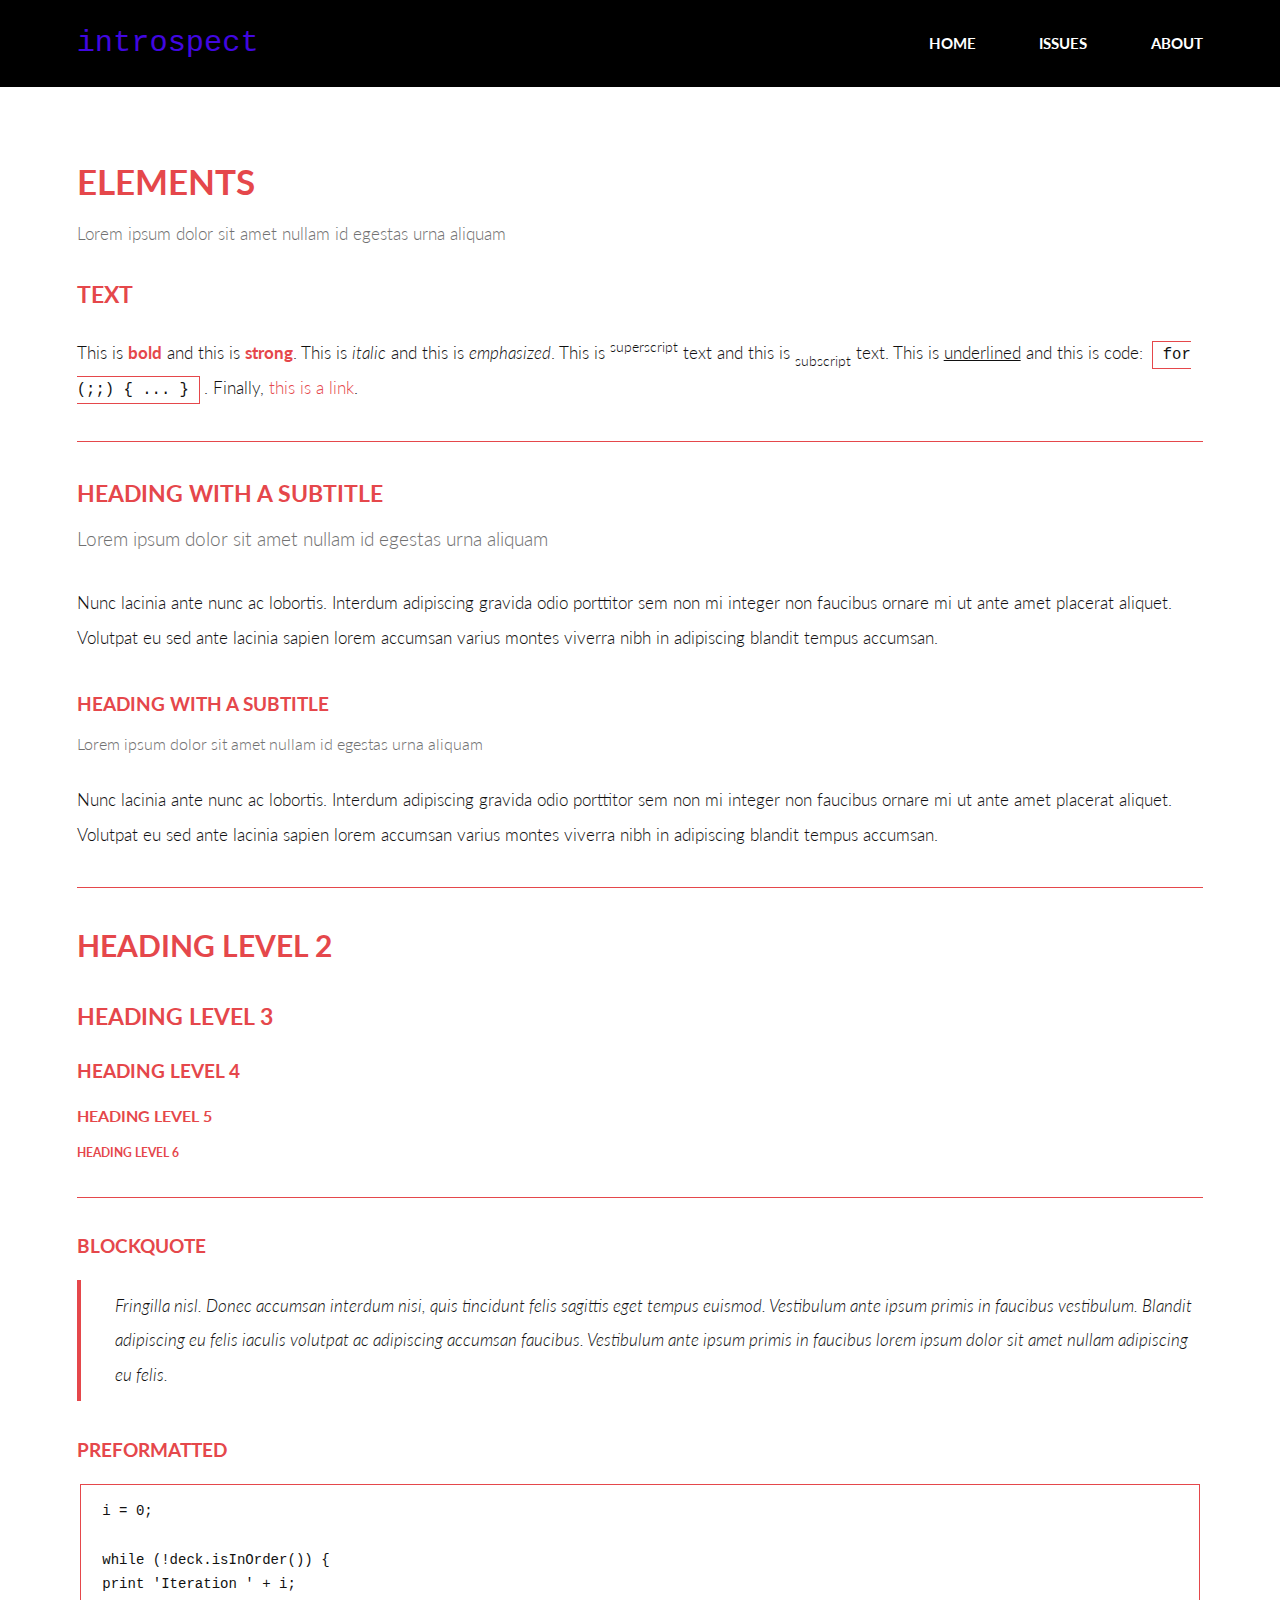
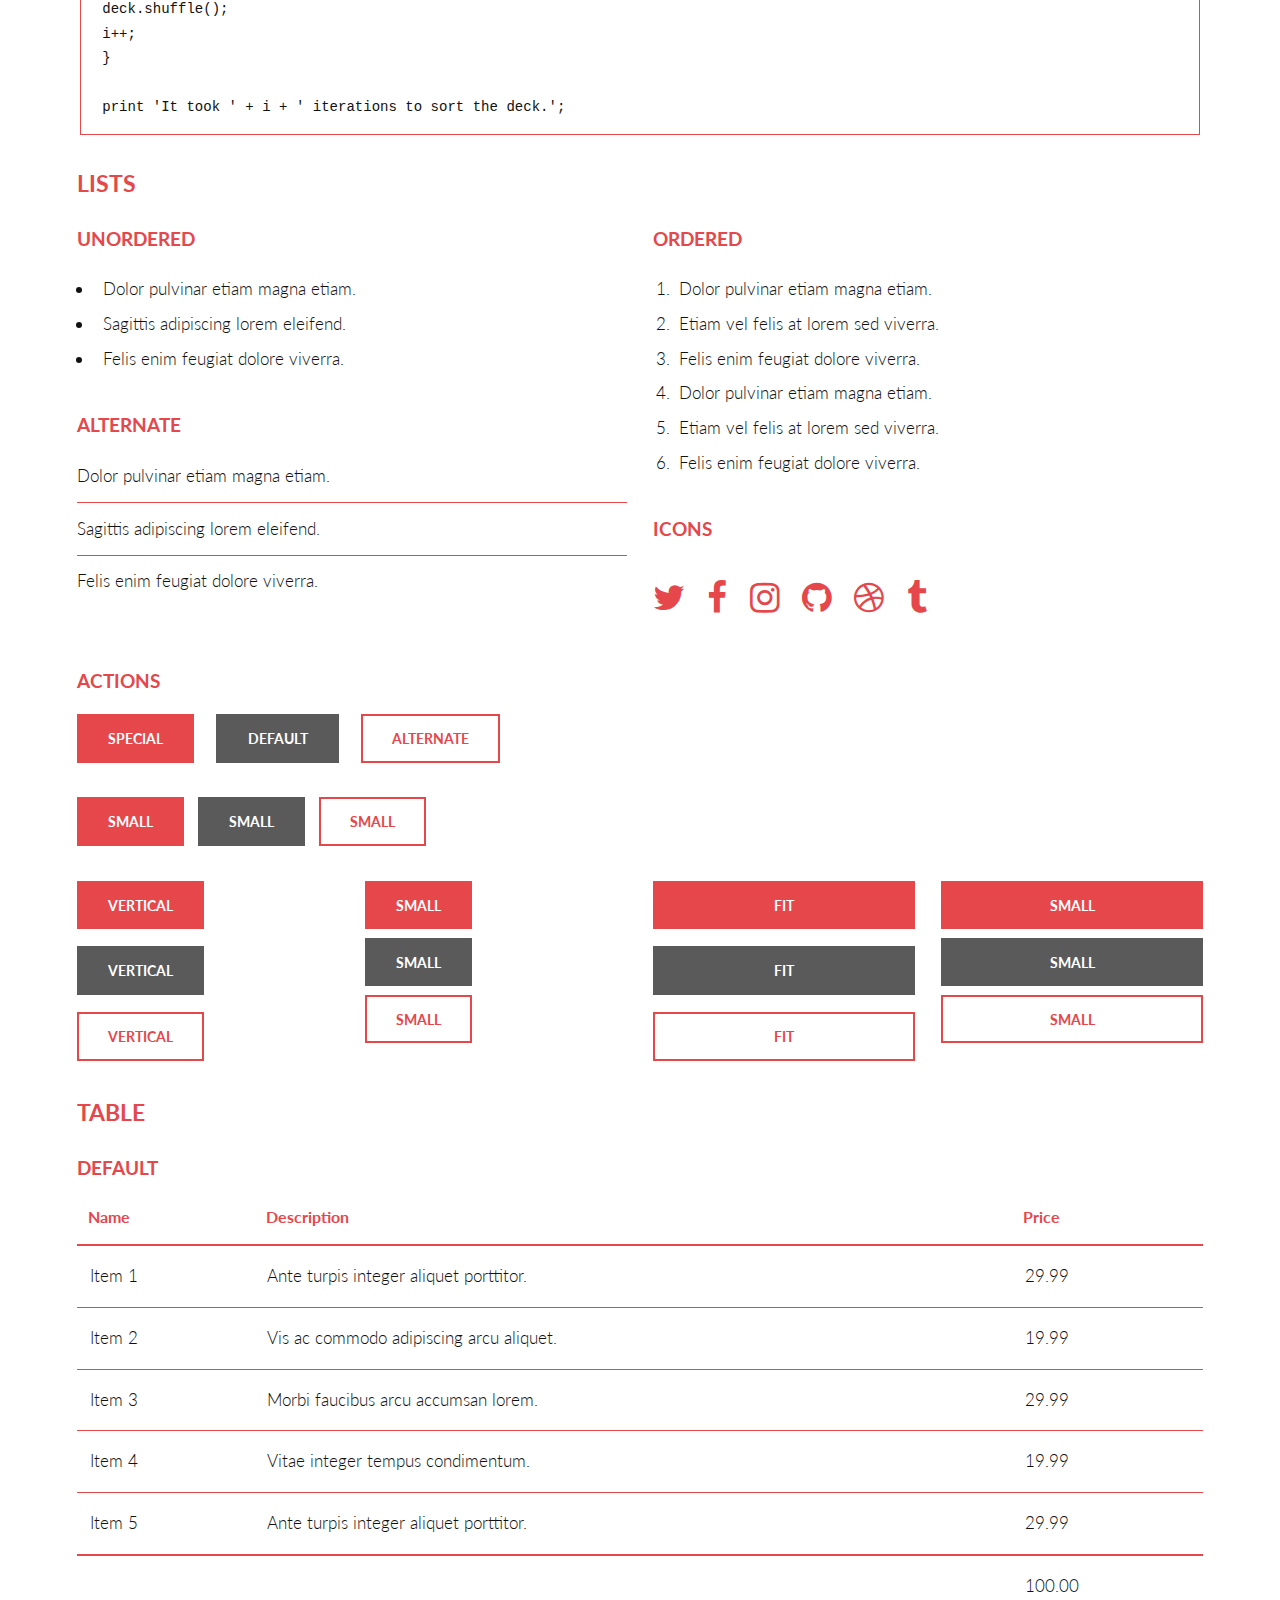
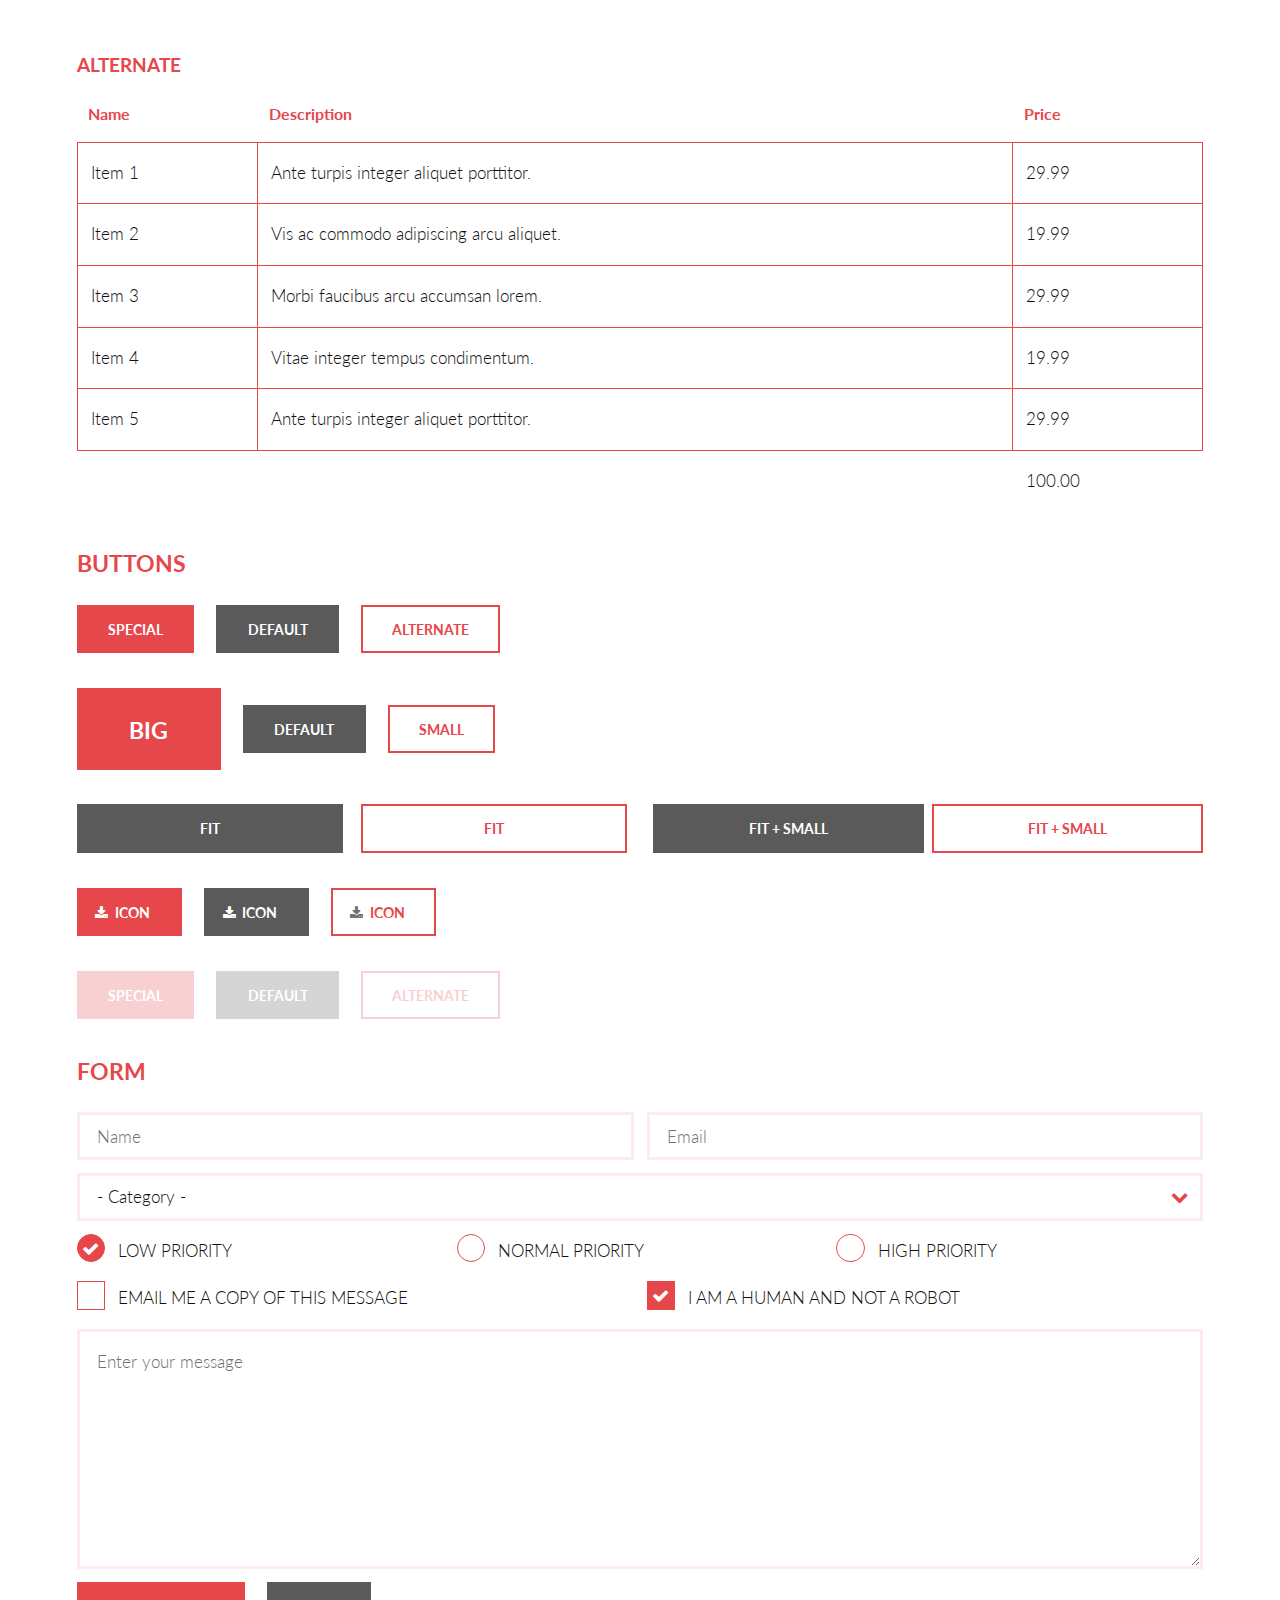
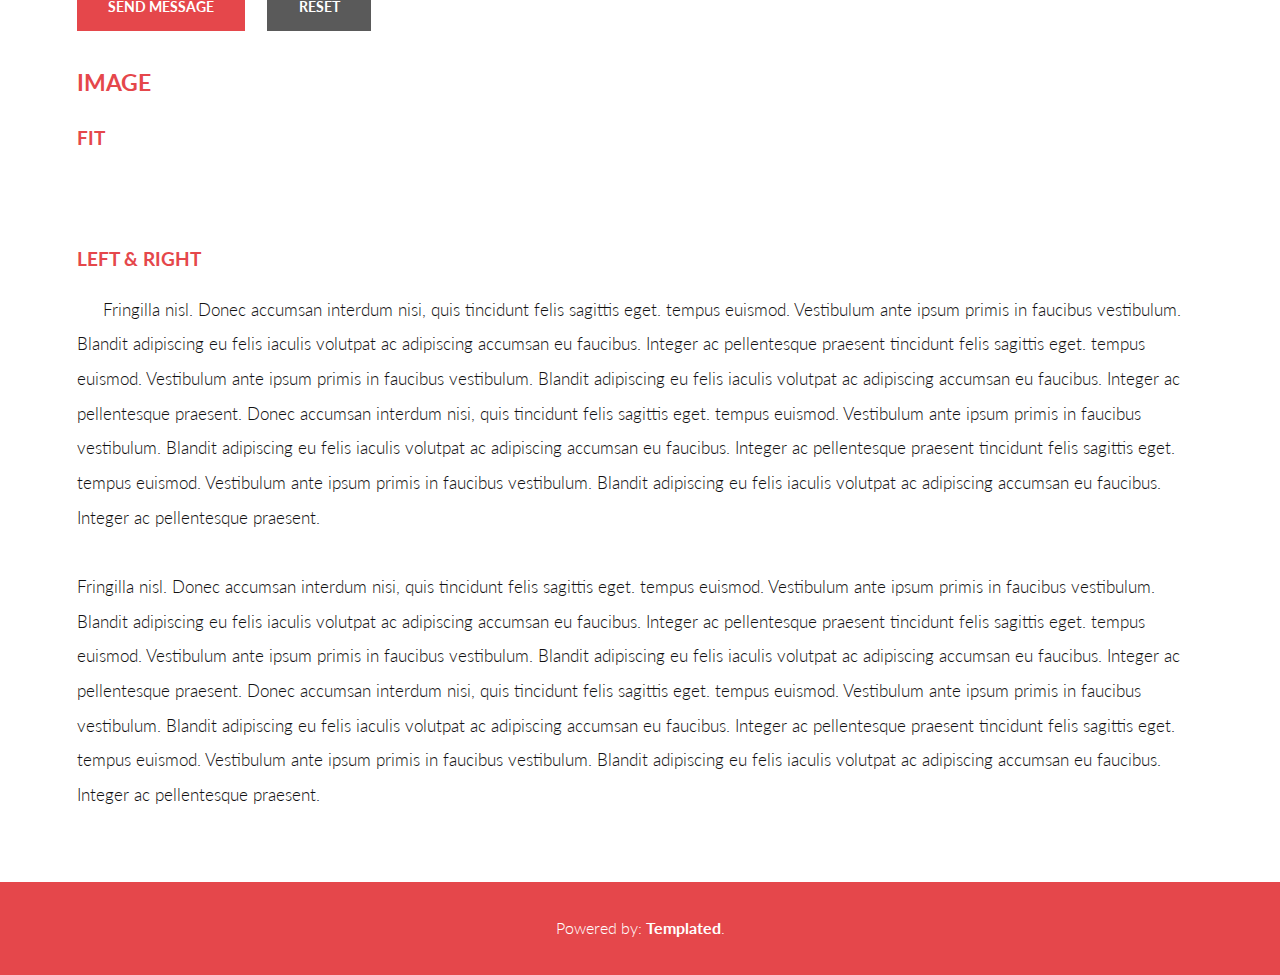
==== commit 128d48ee: "trying to get changes to register" ====
--- a/elements.html
+++ b/elements.html
@@ -3,7 +3,7 @@
 	Introspect by TEMPLATED
 	templated.co @templatedco
 	Released for free under the Creative Commons Attribution 3.0 license (templated.co/license)
---><html><head><title>Elements - Introspect by TEMPLATED</title><meta charset="utf-8"><meta name="robots" content="index, follow, max-image-preview:large, max-snippet:-1, max-video-preview:-1"><meta name="viewport" content="width=device-width, initial-scale=1, user-scalable=no"><link rel="stylesheet" href="assets/css/main.css"></head><body>
+--><html><head><title>Levitt Hub Core Issues</title><meta charset="utf-8"><meta name="robots" content="index, follow, max-image-preview:large, max-snippet:-1, max-video-preview:-1"><meta name="viewport" content="width=device-width, initial-scale=1, user-scalable=no"><link rel="stylesheet" href="assets/css/main.css"></head><body>
 
 <!-- Header -->
 <header id="header"><div class="inner">
--- a/assets/css/main.css
+++ b/assets/css/main.css
@@ -3101,8 +3101,8 @@
 	}
 
 	#header {
-		background: #1c1c1c;
-		color: #d5d5d5;
+		background: #000000;
+		color: #0937b6;
 		cursor: default;
 		height: 5em;
 		left: 0;
@@ -3491,6 +3491,7 @@
 		}
 
 		#banner .inner {
+			color: #4107e1;
 			max-width: 65em;
 			width: calc(100% - 6em);
 			margin: 0 auto;
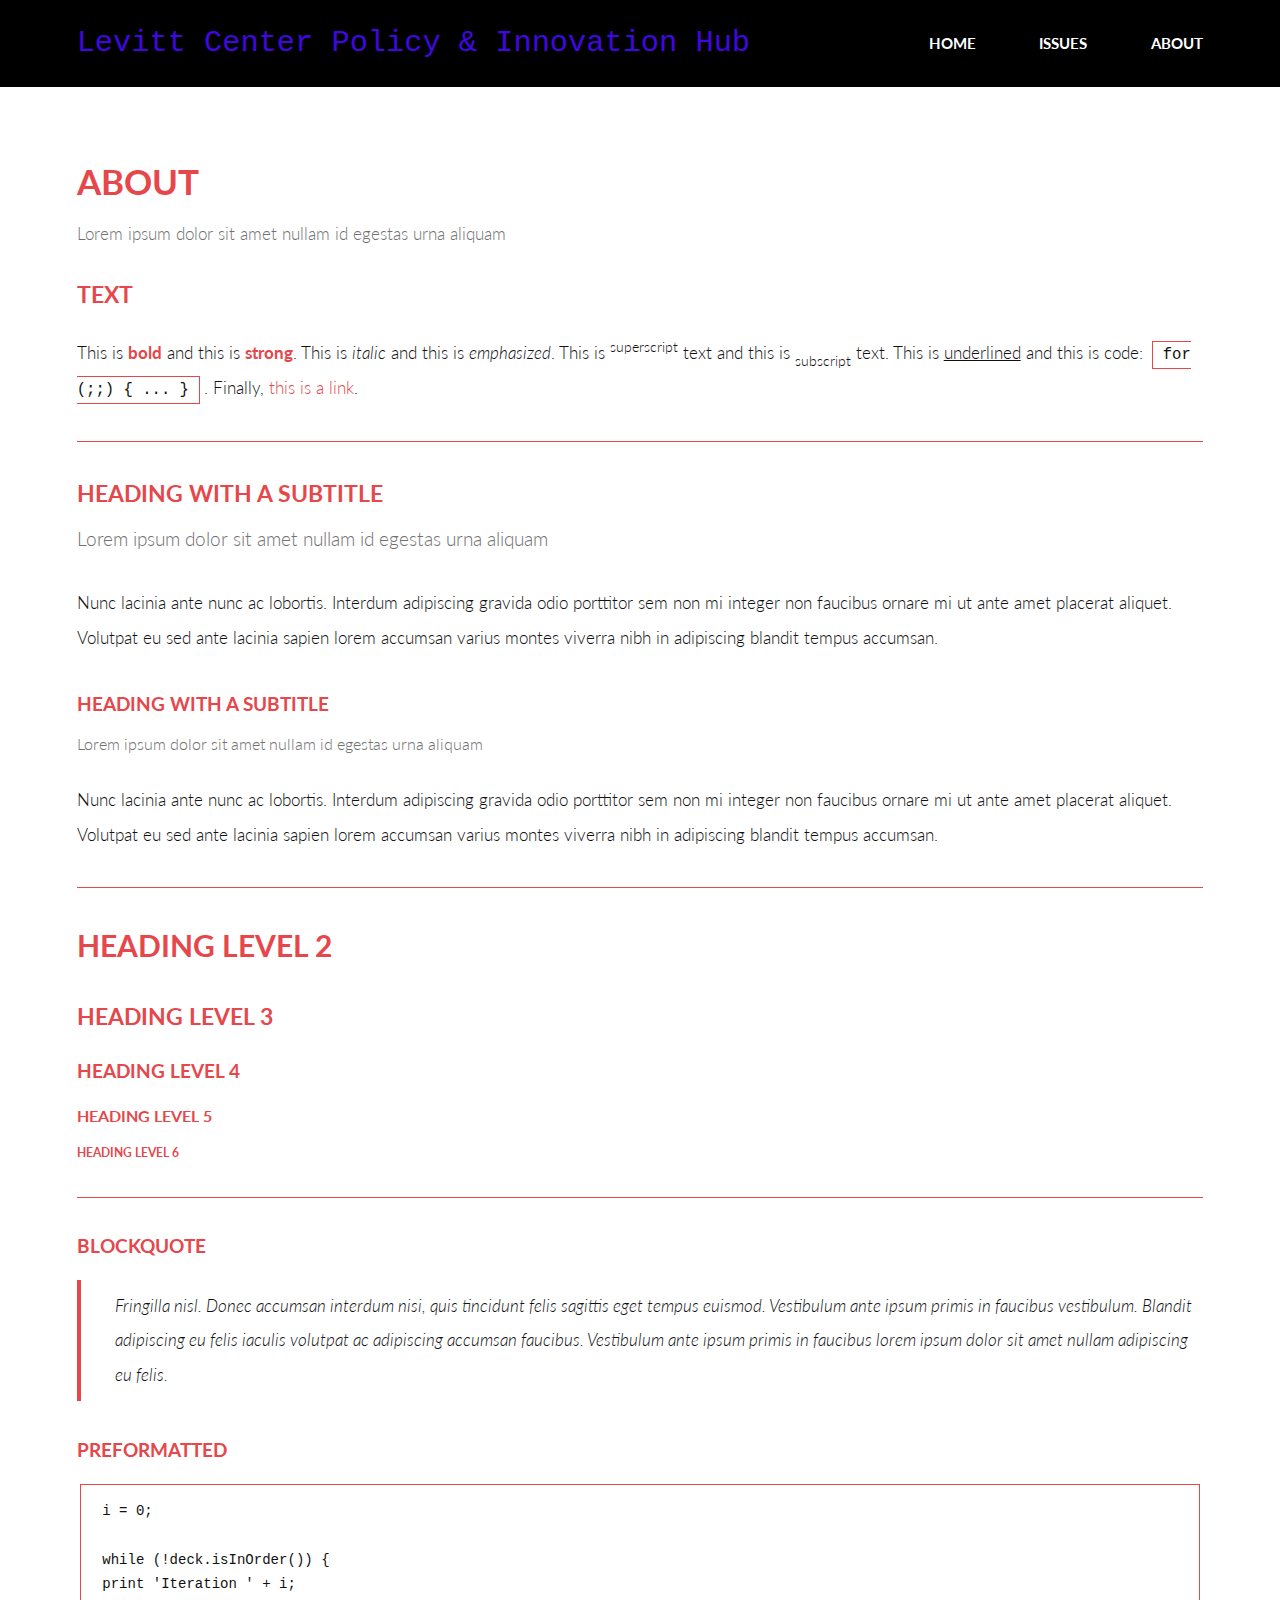
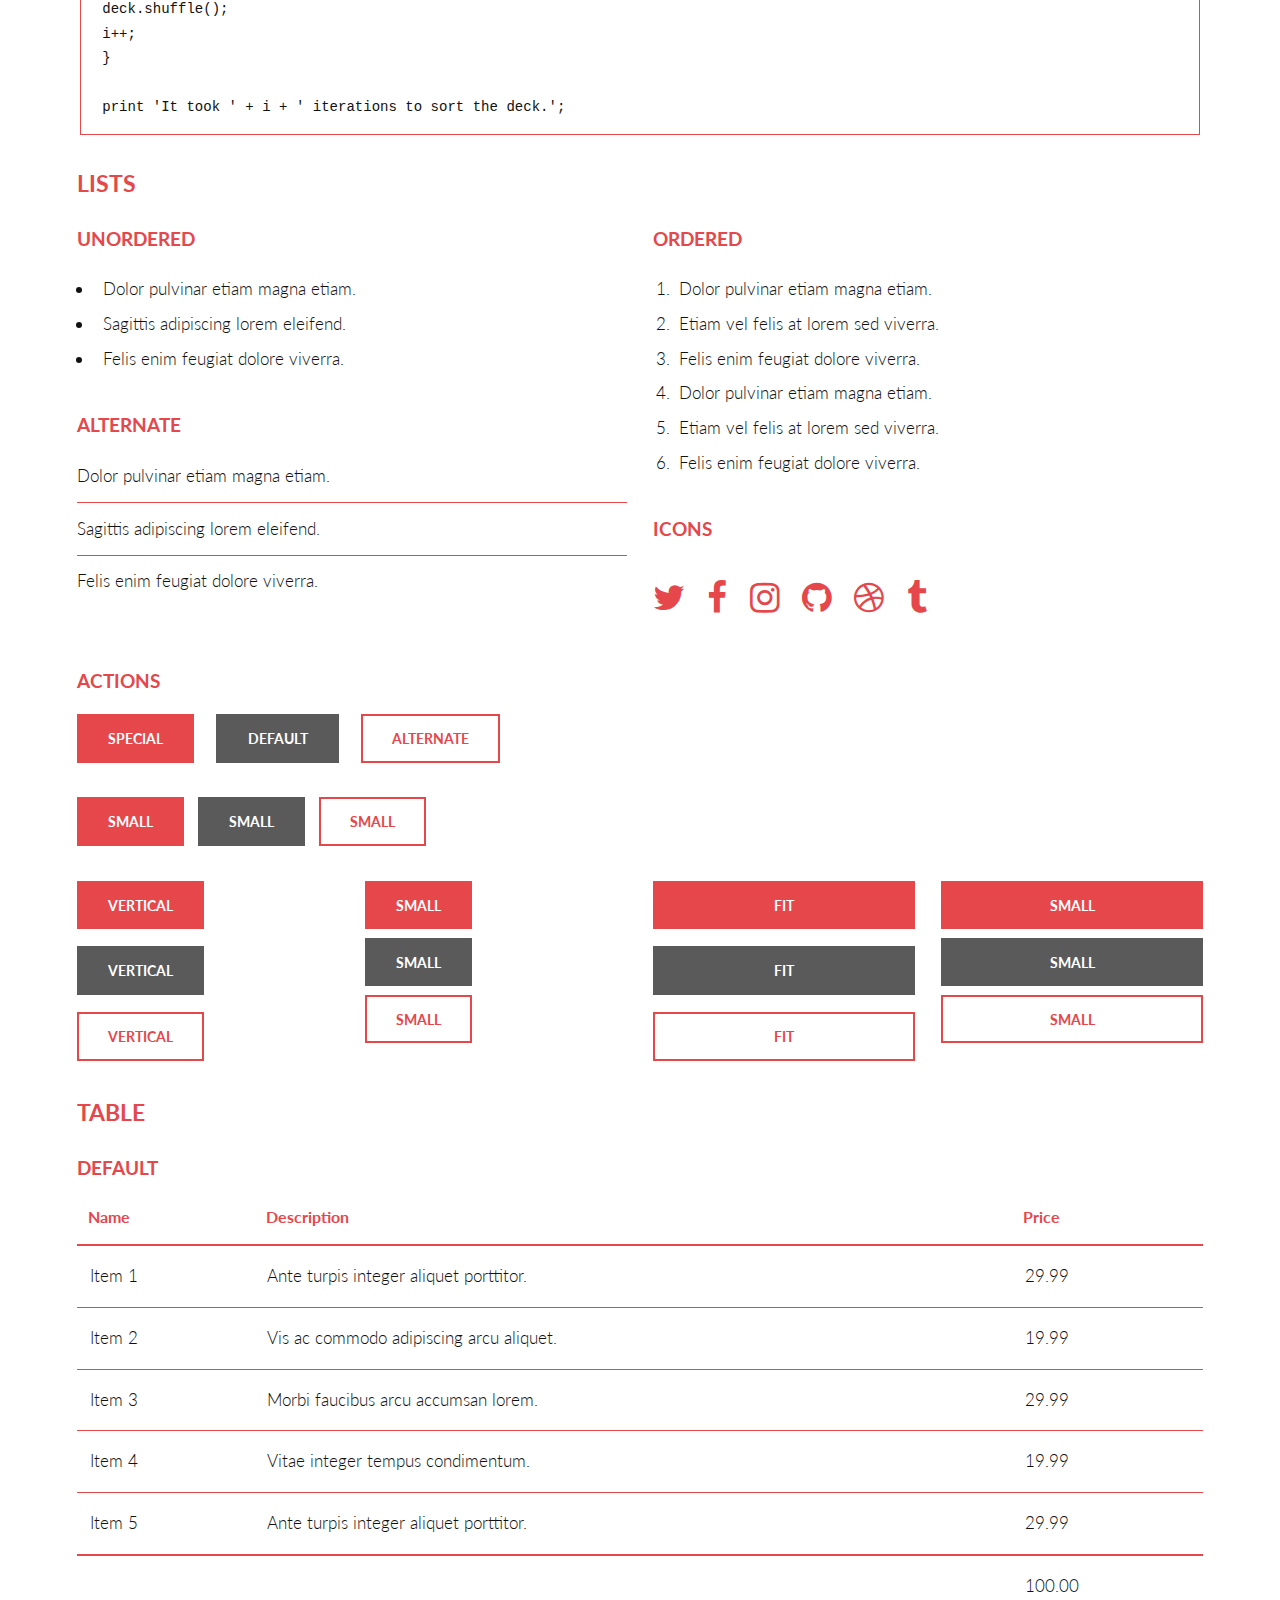
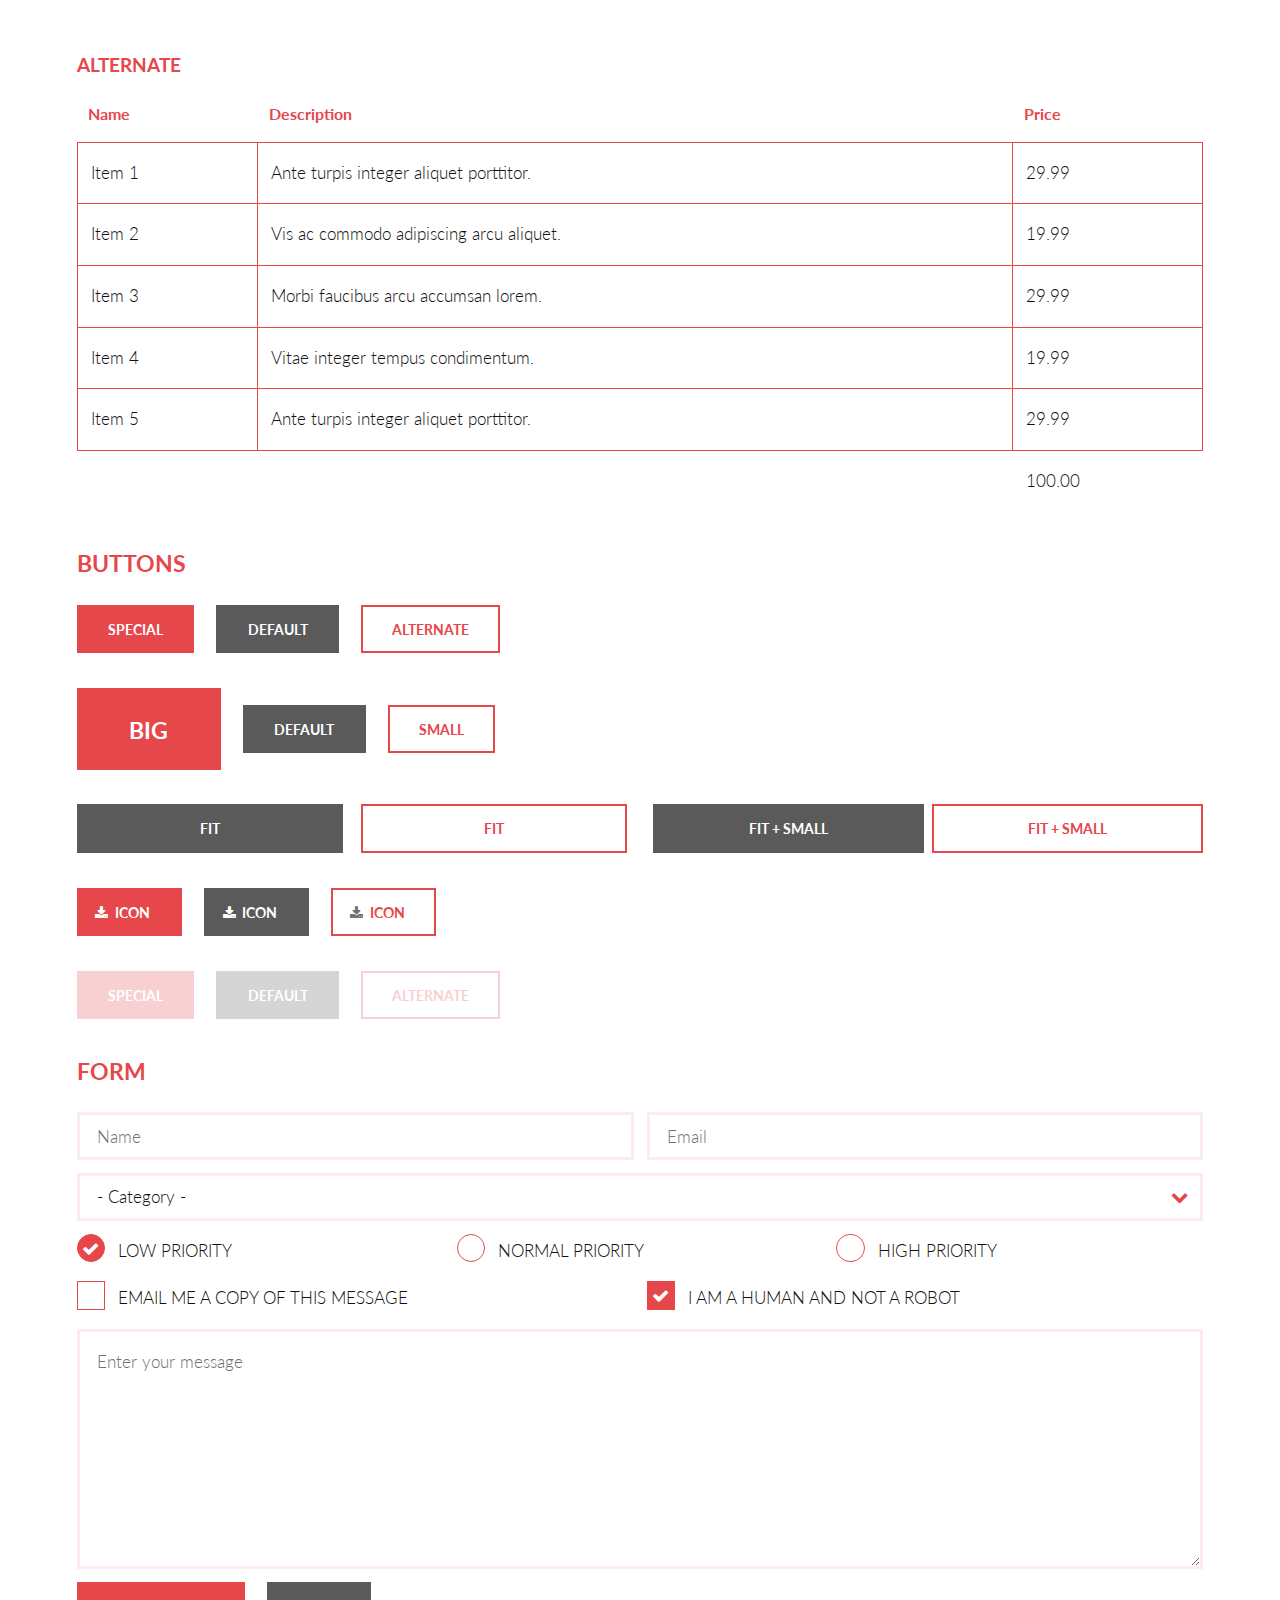
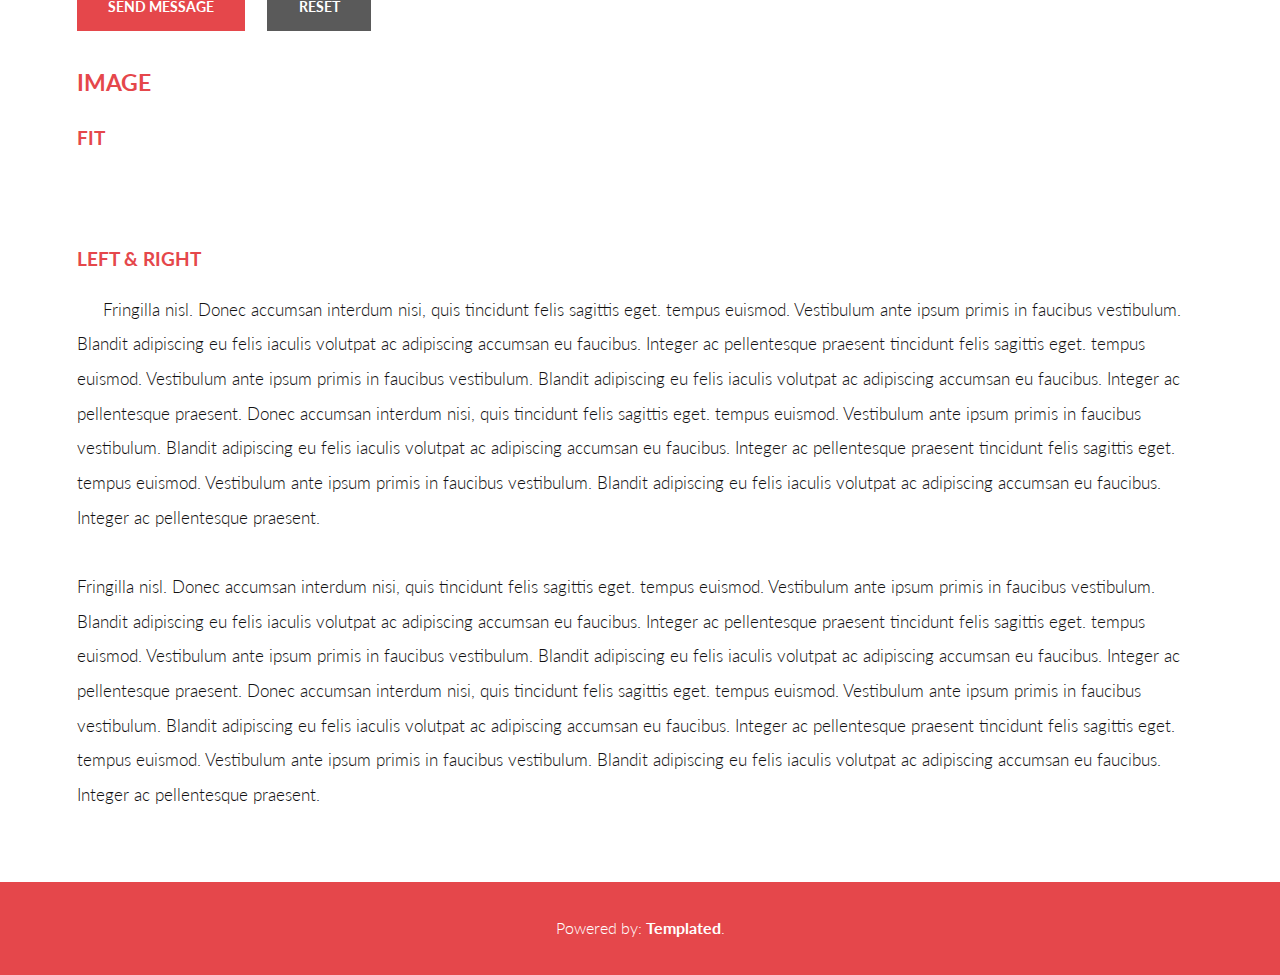
==== commit 912e3c6c: "adjusting titles" ====
--- a/elements.html
+++ b/elements.html
@@ -3,18 +3,18 @@
 	Introspect by TEMPLATED
 	templated.co @templatedco
 	Released for free under the Creative Commons Attribution 3.0 license (templated.co/license)
---><html><head><title>Levitt Hub Core Issues</title><meta charset="utf-8"><meta name="robots" content="index, follow, max-image-preview:large, max-snippet:-1, max-video-preview:-1"><meta name="viewport" content="width=device-width, initial-scale=1, user-scalable=no"><link rel="stylesheet" href="assets/css/main.css"></head><body>
+--><html><head><title>Levitt Hub About</title><meta charset="utf-8"><meta name="robots" content="index, follow, max-image-preview:large, max-snippet:-1, max-video-preview:-1"><meta name="viewport" content="width=device-width, initial-scale=1, user-scalable=no"><link rel="stylesheet" href="assets/css/main.css"></head><body>
 
 <!-- Header -->
 <header id="header"><div class="inner">
-        <a href="index.html" class="logo">introspect</a>
+        <a href="index.html" class="logo">Levitt Center Policy & Innovation Hub</a>
         <nav id="nav"><a href="index.html">Home</a>
             <a href="generic.html">Issues</a>
             <a href="elements.html">About</a>
         </nav></div>
 </header><a href="#menu" class="navPanelToggle"><span class="fa fa-bars"></span></a>
 <section id="main"><div class="inner">
-        <header class="major special"><h1>Elements</h1>
+        <header class="major special"><h1>About</h1>
             <p>Lorem ipsum dolor sit amet nullam id egestas urna aliquam</p>
         </header><!-- Text --><section><h3>Text</h3>
             <p>This is <b>bold</b> and this is <strong>strong</strong>. This is <i>italic</i> and this is <em>emphasized</em>.
--- a/assets/css/main.css
+++ b/assets/css/main.css
@@ -1570,7 +1570,7 @@
 	}
 
 	body {
-		background: #fff;
+		background: #e60909;
 	}
 
 		body.is-loading *, body.is-loading *:before, body.is-loading *:after {
@@ -3364,8 +3364,8 @@
 /* Banner */
 
 	#banner {
-		background-color: #e5474b;
-		color: #f2a3a5;
+		background-color: #474ae5;
+		color: #272aea;
 		padding: 13em 0 11em 0;
 		background-color: #0c0c0c;
 		background-image: url("../../images/banner.jpg");
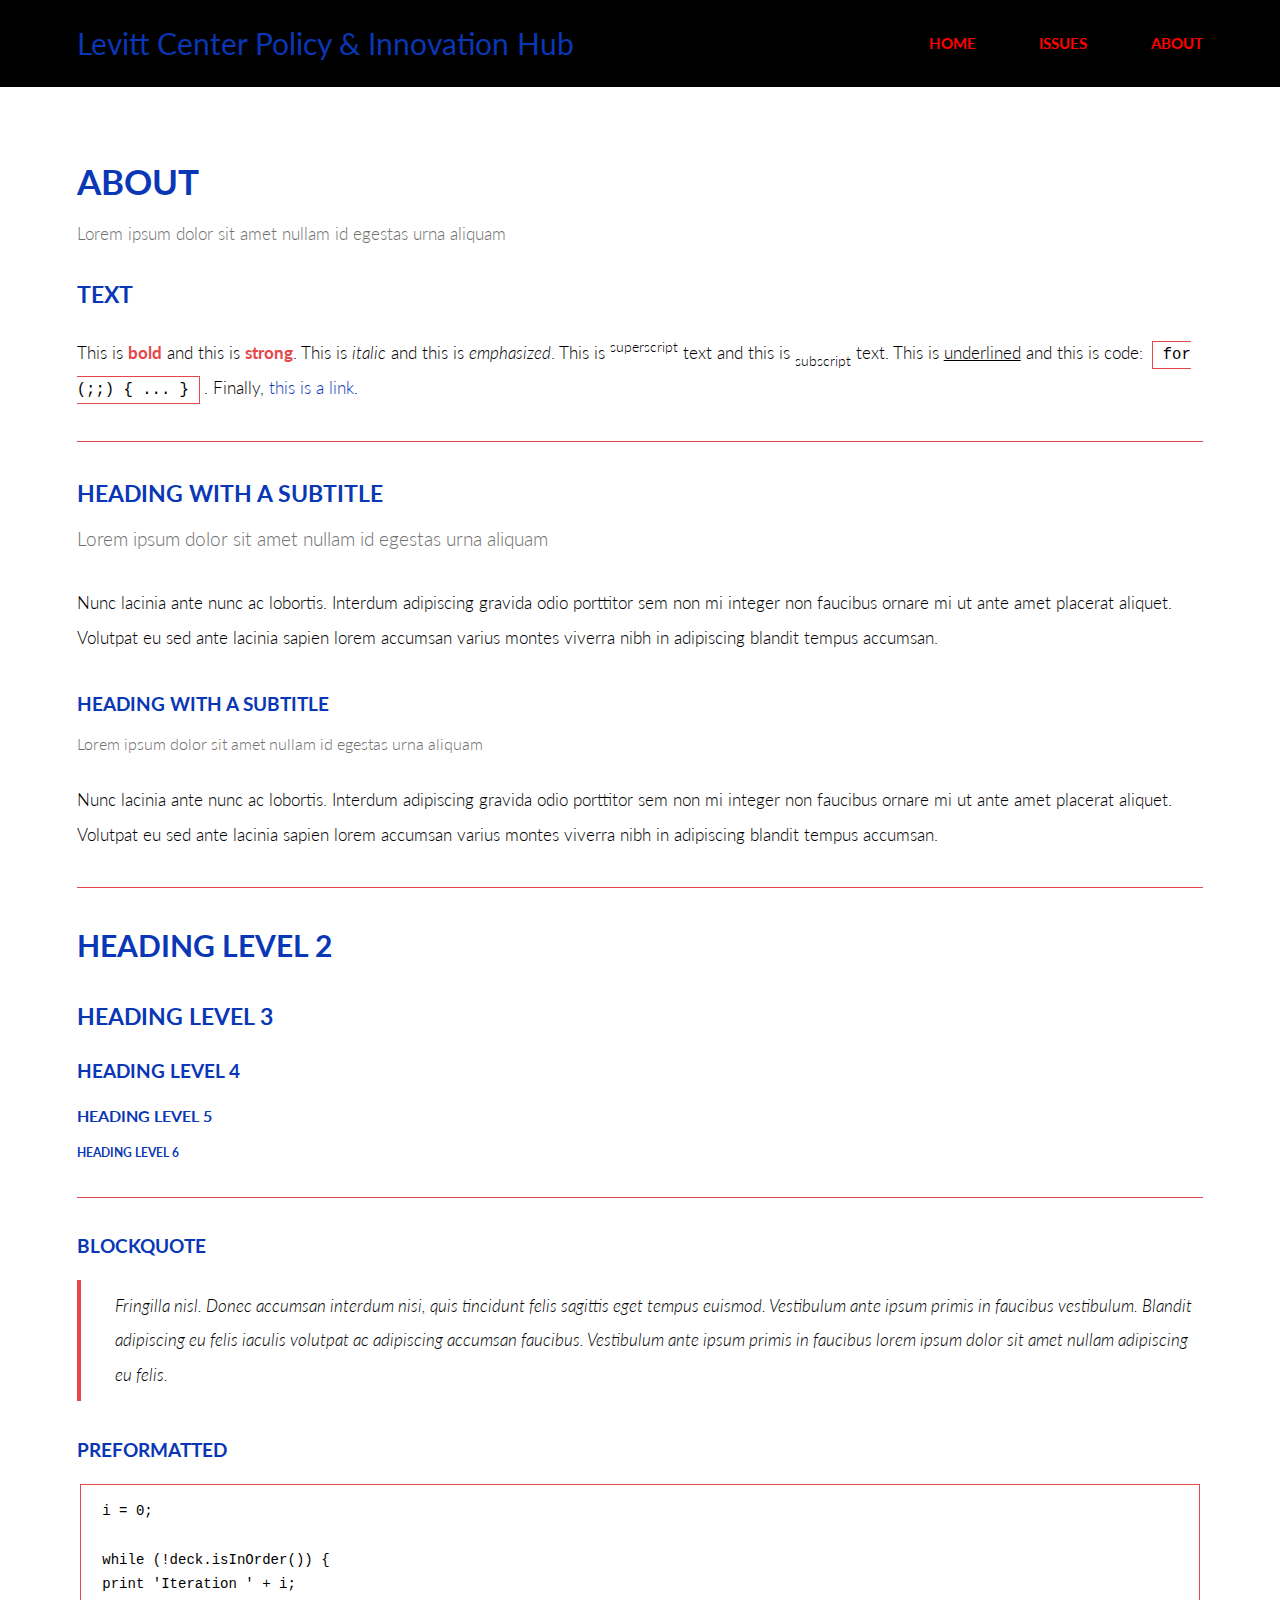
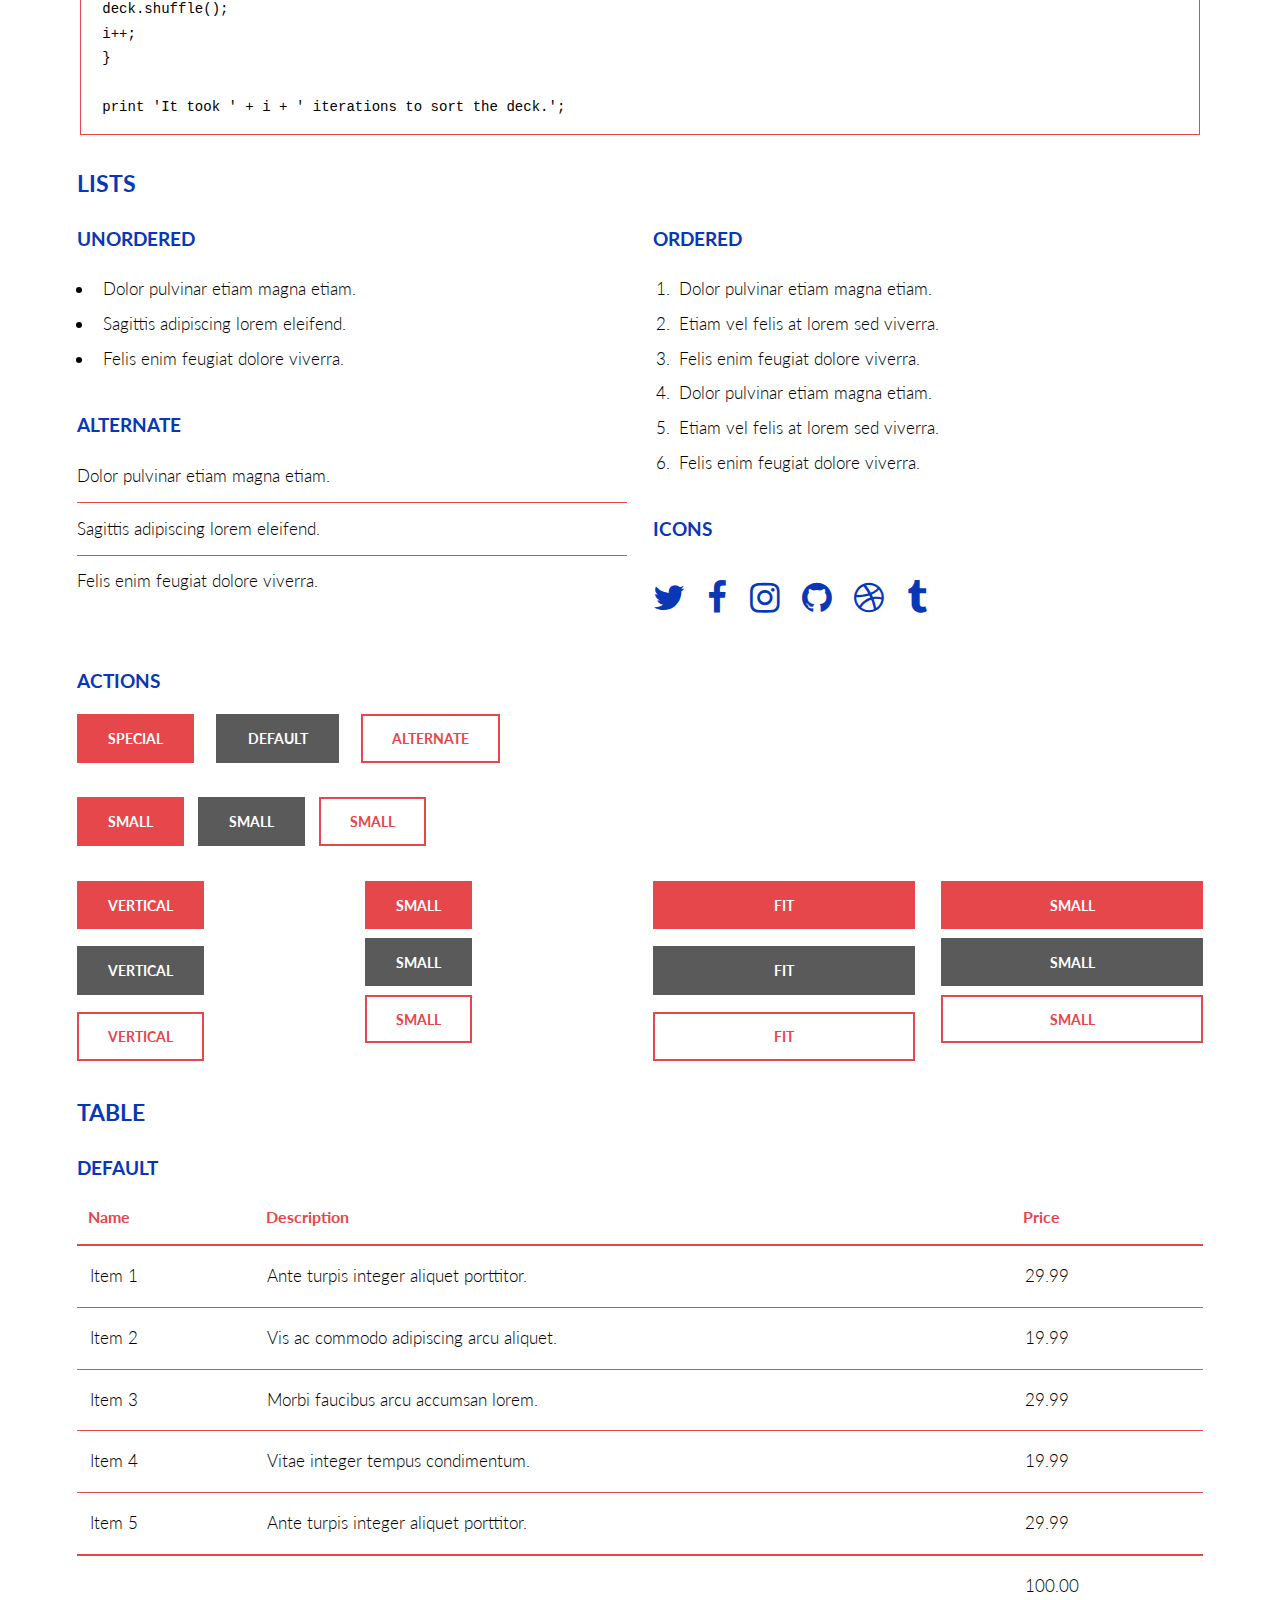
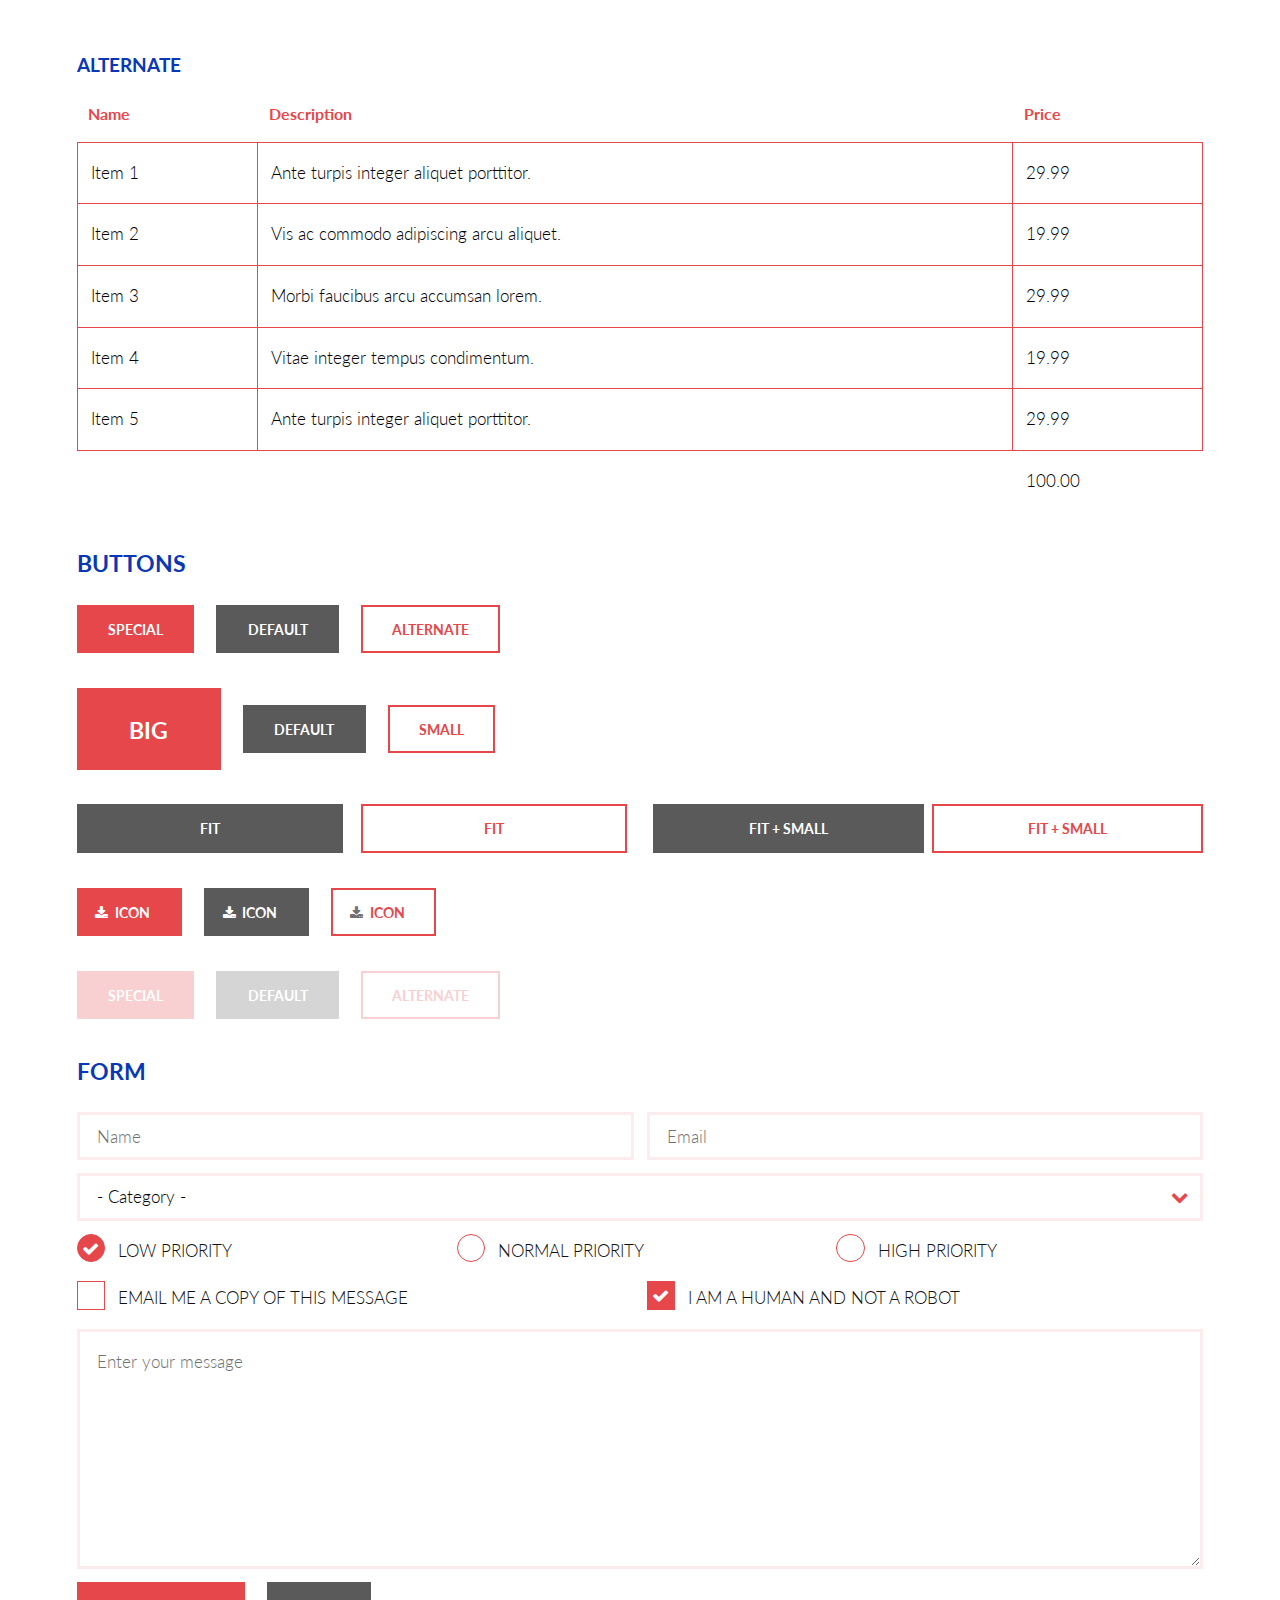
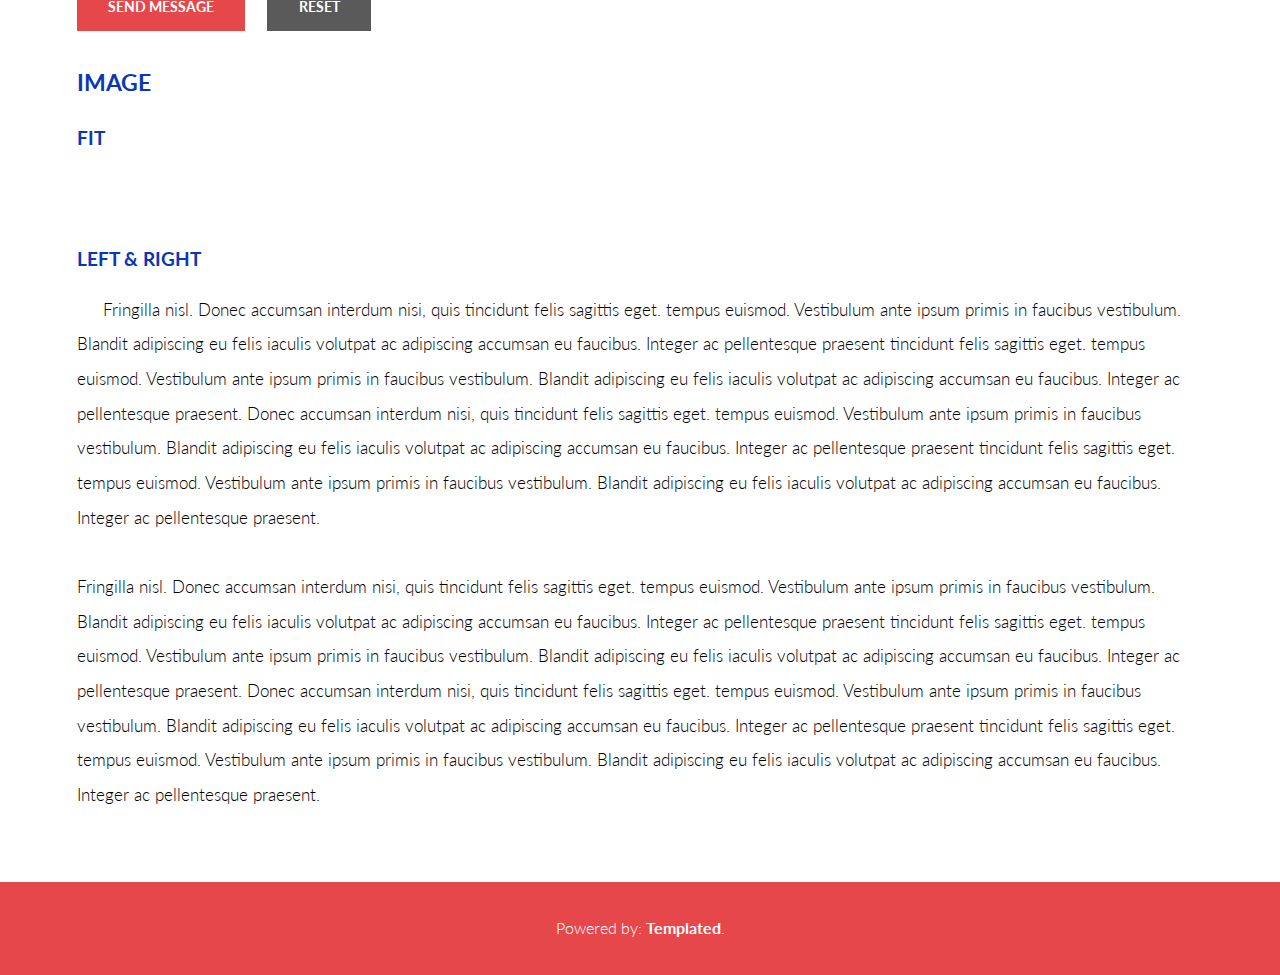
==== commit 699ece81: "stuff" ====
--- a/elements.html
+++ b/elements.html
@@ -9,7 +9,13 @@
 <header id="header"><div class="inner">
         <a href="index.html" class="logo">Levitt Center Policy & Innovation Hub</a>
         <nav id="nav"><a href="index.html">Home</a>
-            <a href="generic.html">Issues</a>
+            <div class="dropdown">
+                <a href="generic.html" class="dropbtn">Issues</a>
+                <div class="dropdown-content">
+                    <a href="lead.html">Lead</a>
+                    <a href="policereform.html">Police Reform</a>
+                </div>
+            </div>
             <a href="elements.html">About</a>
         </nav></div>
 </header><a href="#menu" class="navPanelToggle"><span class="fa fa-bars"></span></a>
--- a/assets/css/main.css
+++ b/assets/css/main.css
@@ -1587,8 +1587,9 @@
 /* Type */
 
 	body {
-		background-color: #fff;
-		color: #111111;
+		/*"The levitt center's...*/
+		background-color: #ffffff;
+		color: #000000;
 	}
 
 	body, input, select, textarea {
@@ -1784,7 +1785,7 @@
 	}
 
 	a {
-		color: #e5474b;
+		color: #0937b6;
 	}
 
 	strong, b {
@@ -1792,7 +1793,7 @@
 	}
 
 	h1, h2, h3, h4, h5, h6 {
-		color: #e5474b;
+		color: #0937b6;
 	}
 
 	blockquote {
@@ -3131,7 +3132,8 @@
 			}
 
 		#header .logo {
-			font-family: 'Courier', cursive;
+			font: 'Georgia';
+			/*font-family: 'Georgia', cursive;*/
 			display: inline-block;
 			height: inherit;
 			left: 0;
@@ -3140,7 +3142,7 @@
 			padding: 0;
 			position: absolute;
 			top: 0;
-			color: #4107e1;
+			color: #0937b6;
 			font-size: 1.75em;
 			text-transform: none;
 			font-weight: normal;
@@ -3158,7 +3160,7 @@
 			transition: color 0.2s ease-in-out;
 			display: inline-block;
 			padding: 0 2em;
-			color: #ffffff;
+			color: #ff0000;
 			text-decoration: none;
 			text-transform: uppercase;
 			font-weight: 700;
@@ -3747,10 +3749,10 @@
 /* Footer */
 
 	#footer {
-		background-color: #e5474b;
-		color: #f2a3a5;
+		background-color: #102ce5;
+		color: #ffffff;
 		padding: 4em 0 2em 0;
-		background: #e5474b;
+		background: #0937b6;
 	}
 
 		#footer input, #footer select, #footer textarea {
@@ -3970,4 +3972,43 @@
 				padding: 2em 0 0.1em 0;
 			}
 
-		}+		}
+
+/* Dropdown container */
+    .dropdown {
+        position: relative;
+        display: inline-block;
+    }
+
+    /* Dropdown button */
+    .dropbtn {
+        color: black;
+        text-decoration: none;
+    }
+
+    /* Dropdown content (hidden by default) */
+    .dropdown-content {
+        display: none;
+        position: absolute;
+        background-color: white;
+        box-shadow: 0px 8px 16px 0px rgba(0,0,0,0.2);
+        z-index: 1;
+    }
+
+    /* Links inside the dropdown */
+    .dropdown-content a {
+        color: black;
+        padding: 12px 16px;
+        text-decoration: none;
+        display: block;
+    }
+
+    /* Change color of dropdown links on hover */
+    .dropdown-content a:hover {
+        background-color: #f1f1f1;
+    }
+
+    /* Show the dropdown menu on hover */
+    .dropdown:hover .dropdown-content {
+        display: block;
+    }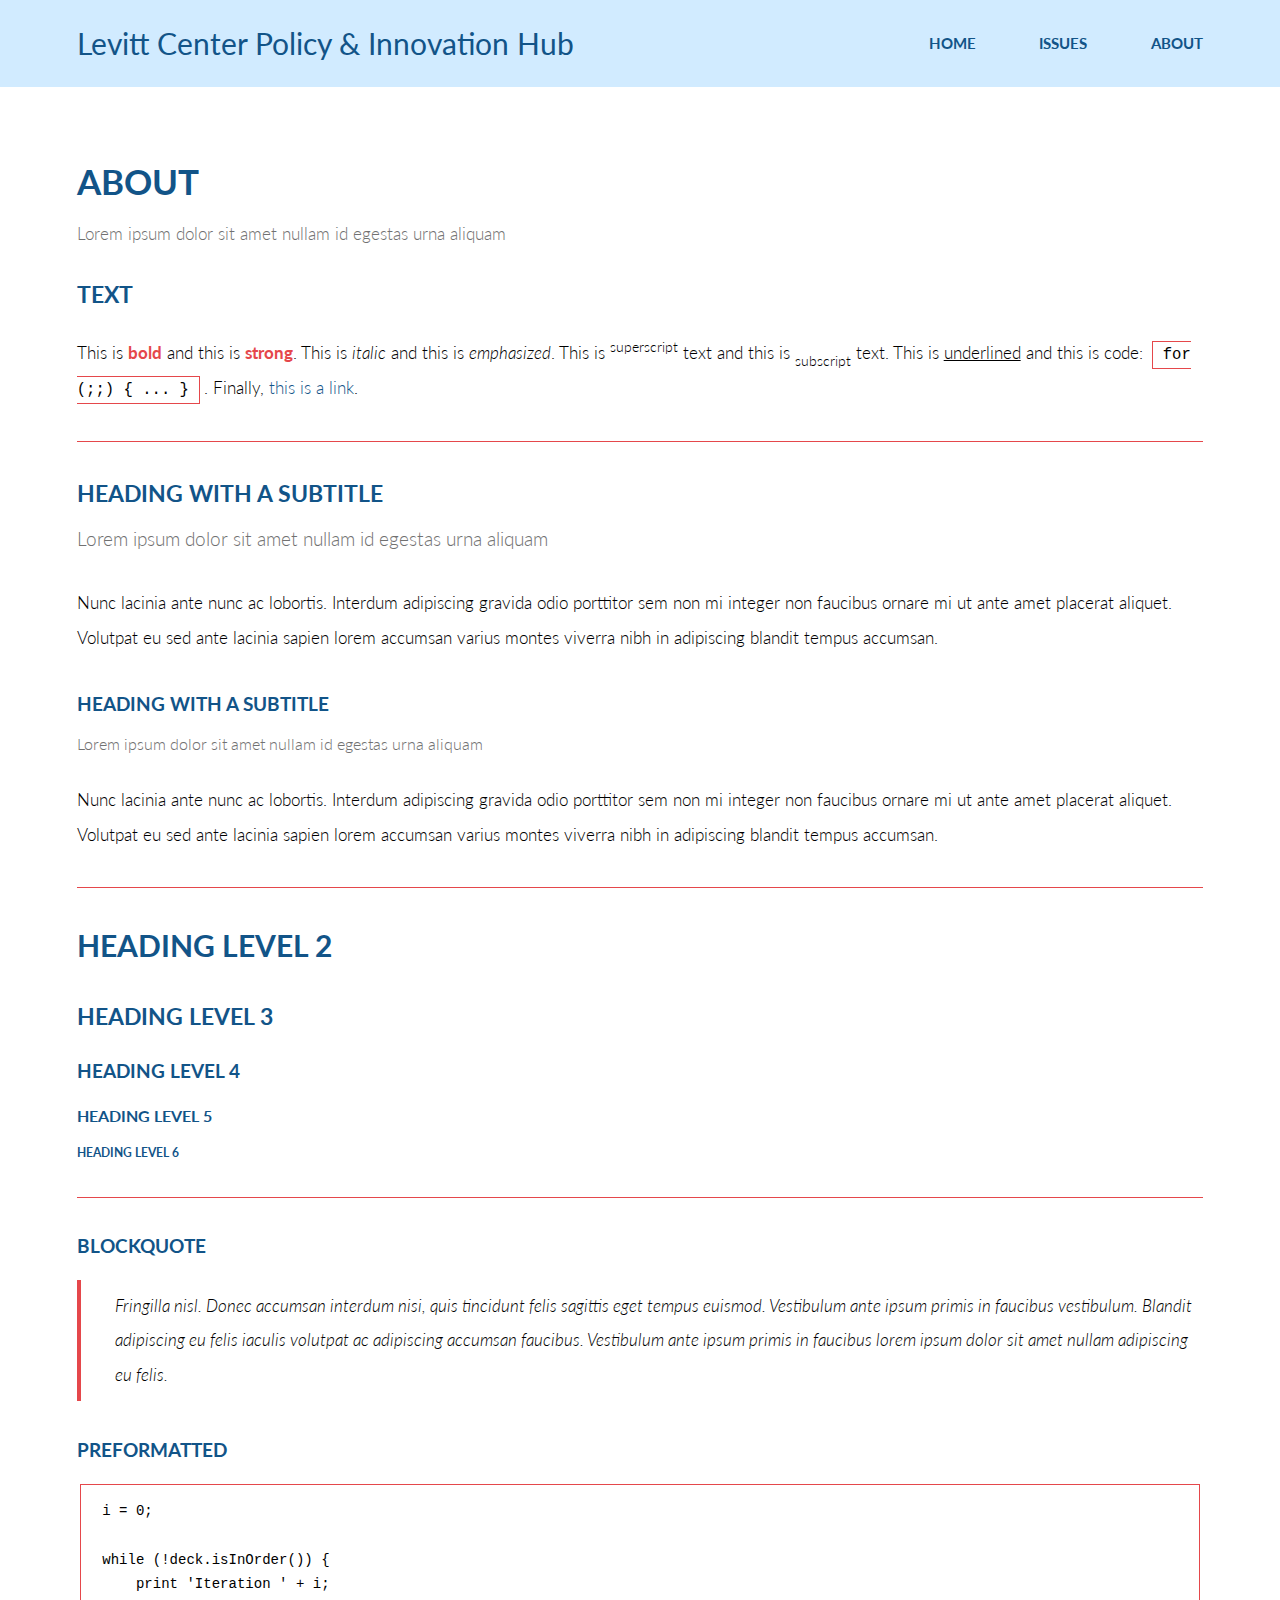
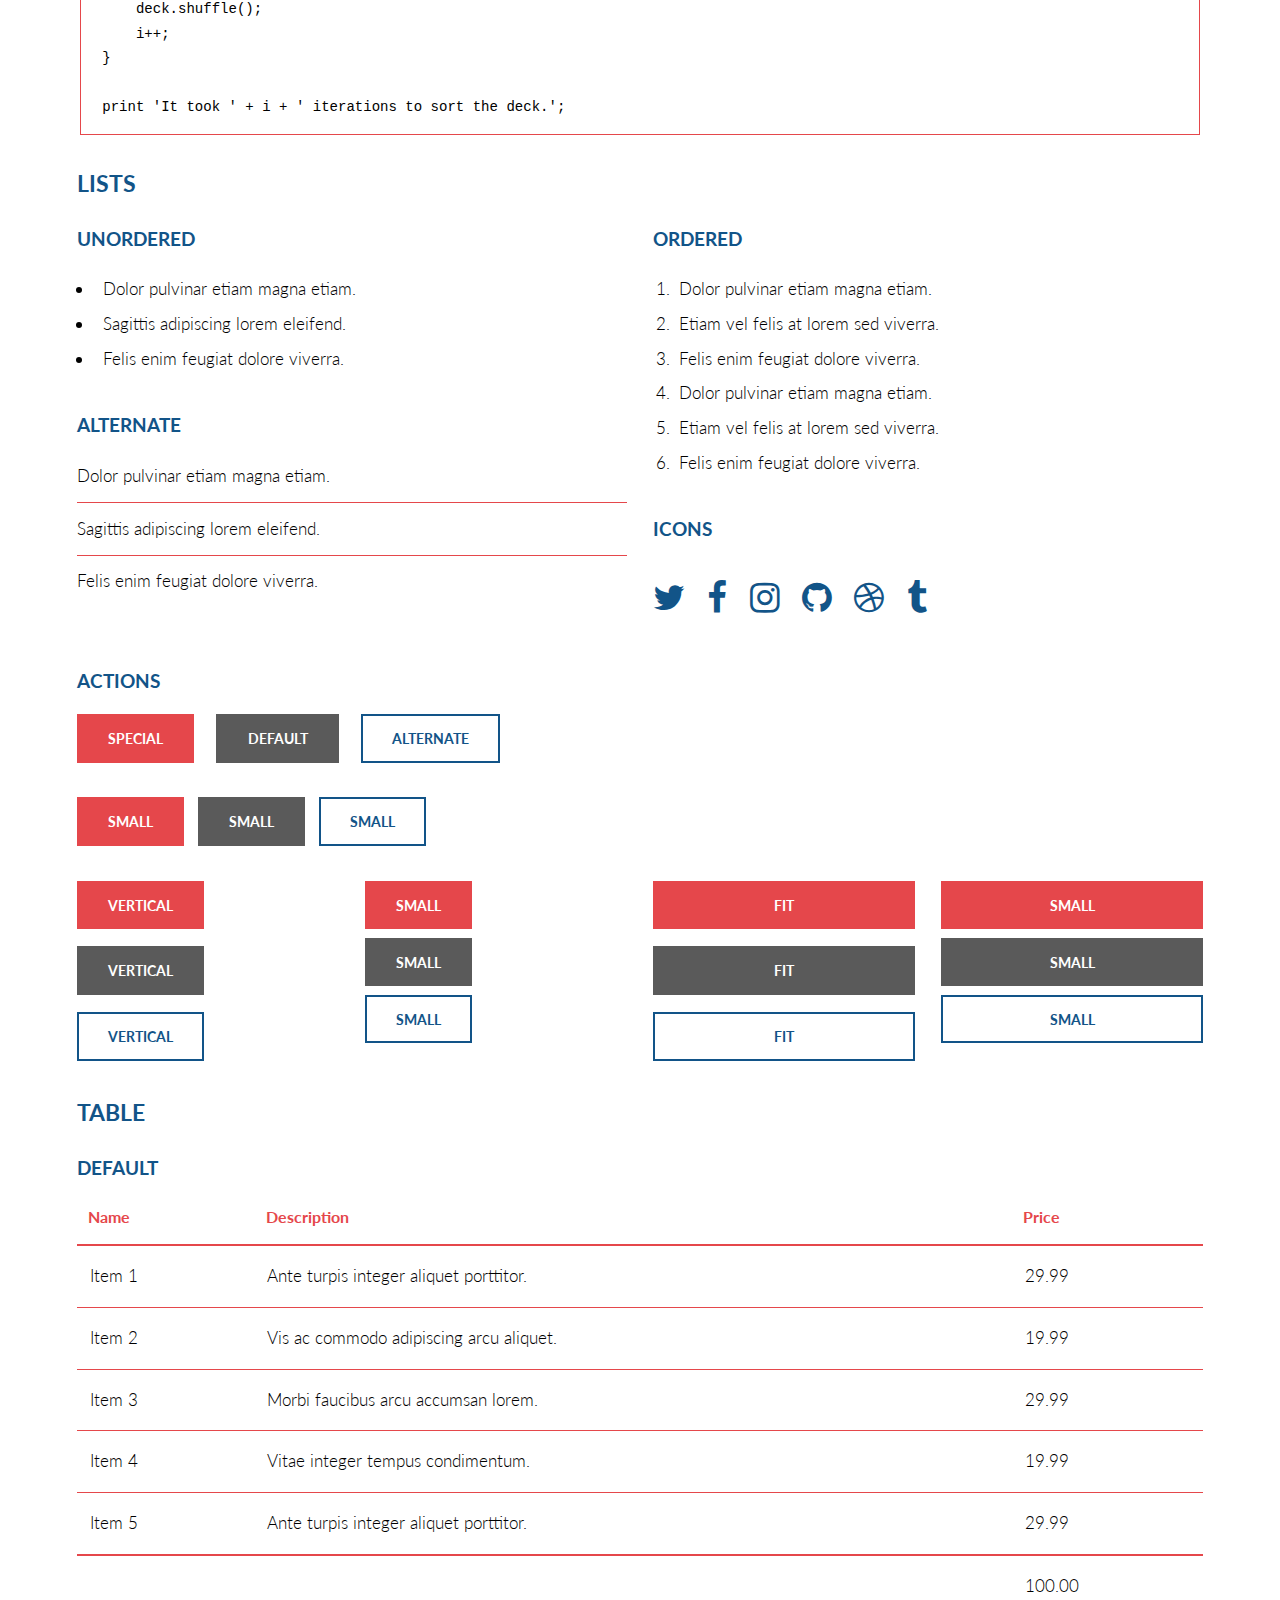
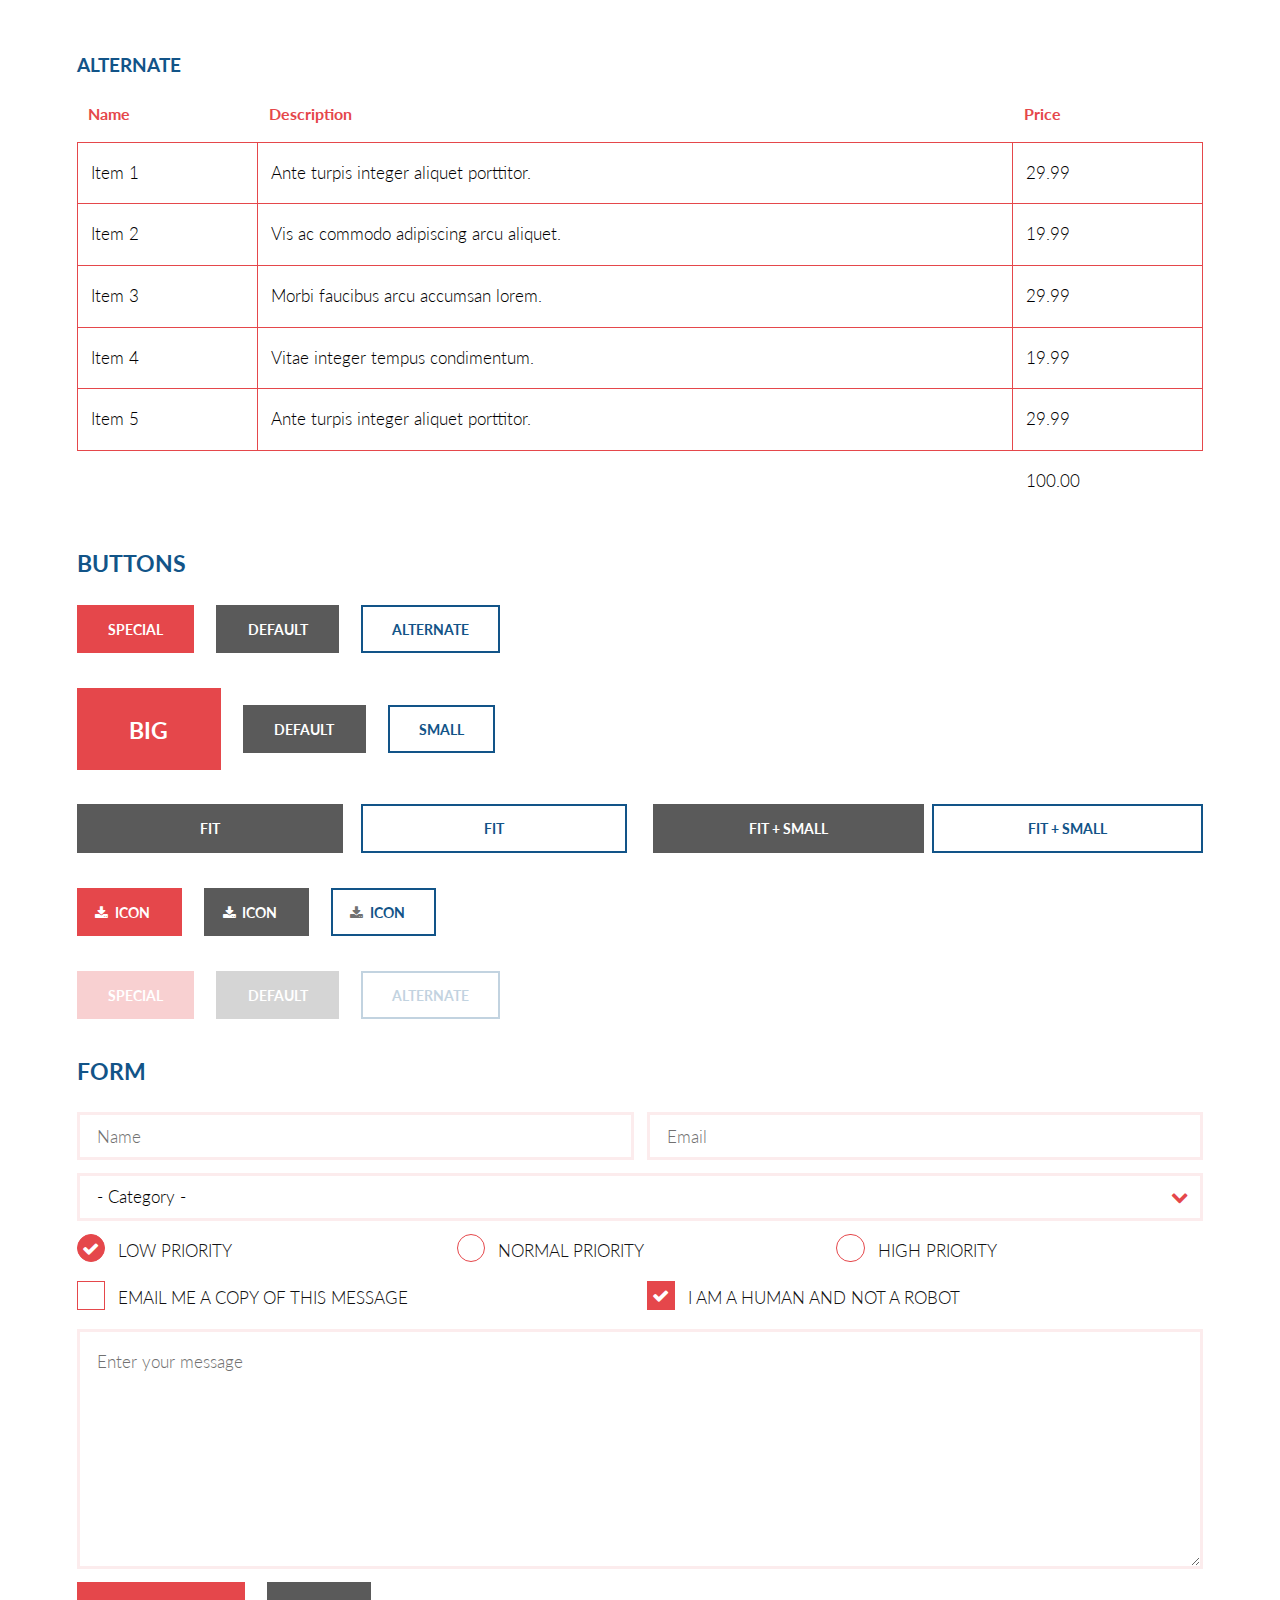
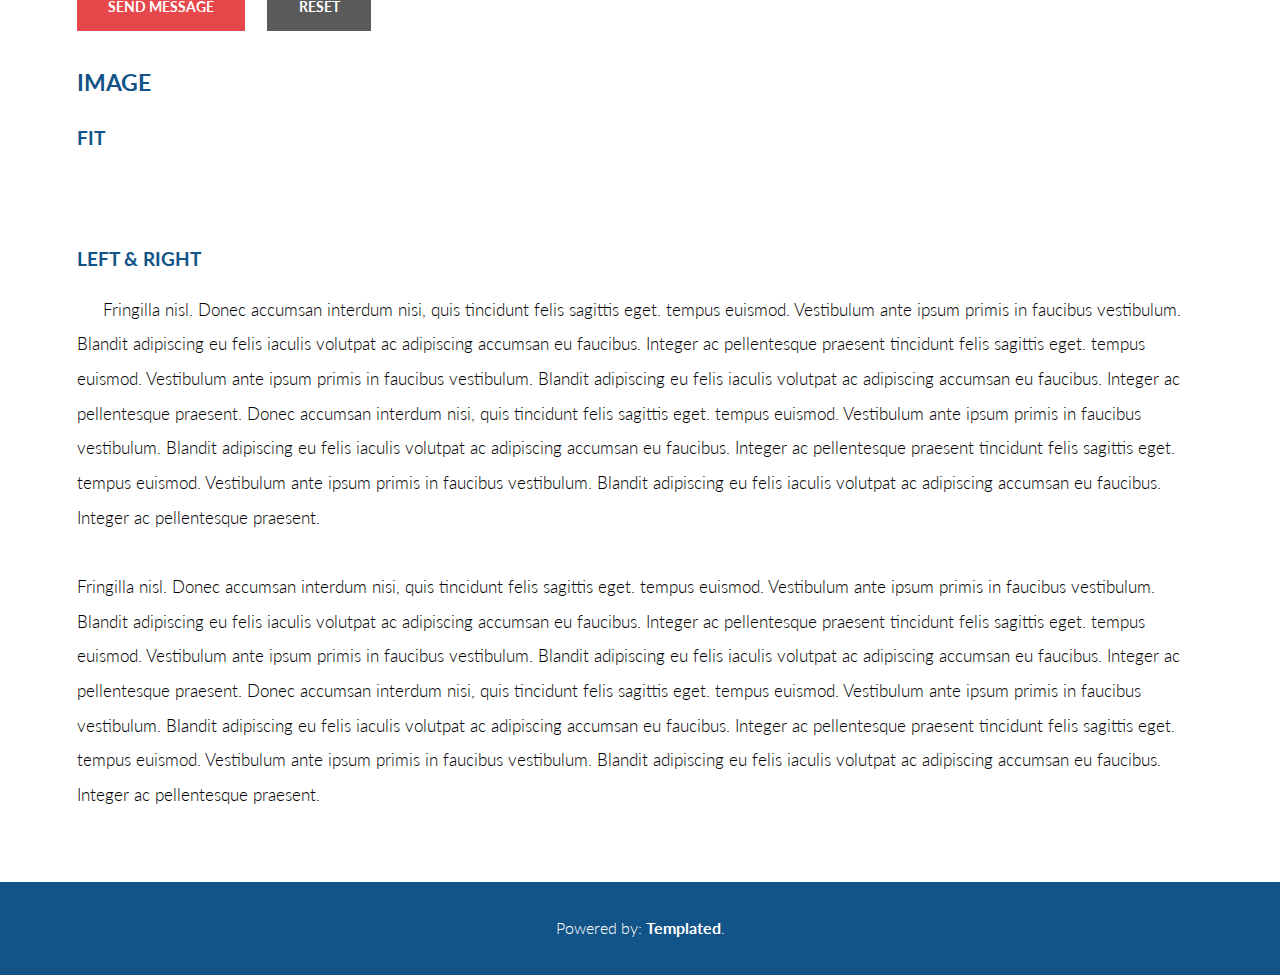
==== commit 1747552e: "format about" ====
--- a/elements.html
+++ b/elements.html
@@ -1,14 +1,20 @@
 <!DOCTYPE HTML>
-<!--
-	Introspect by TEMPLATED
-	templated.co @templatedco
-	Released for free under the Creative Commons Attribution 3.0 license (templated.co/license)
---><html><head><title>Levitt Hub About</title><meta charset="utf-8"><meta name="robots" content="index, follow, max-image-preview:large, max-snippet:-1, max-video-preview:-1"><meta name="viewport" content="width=device-width, initial-scale=1, user-scalable=no"><link rel="stylesheet" href="assets/css/main.css"></head><body>
+<html>
+<head>
+    <title>Levitt Hub About</title>
+    <meta charset="utf-8">
+    <meta name="robots" content="index, follow, max-image-preview:large, max-snippet:-1, max-video-preview:-1">
+    <meta name="viewport" content="width=device-width, initial-scale=1, user-scalable=no">
+    <link rel="stylesheet" href="assets/css/main.css">
+</head>
+<body>
 
 <!-- Header -->
-<header id="header"><div class="inner">
+<header id="header">
+    <div class="inner">
         <a href="index.html" class="logo">Levitt Center Policy & Innovation Hub</a>
-        <nav id="nav"><a href="index.html">Home</a>
+        <nav id="nav">
+            <a href="index.html">Home</a>
             <div class="dropdown">
                 <a href="generic.html" class="dropbtn">Issues</a>
                 <div class="dropdown-content">
@@ -17,231 +23,395 @@
                 </div>
             </div>
             <a href="elements.html">About</a>
-        </nav></div>
-</header><a href="#menu" class="navPanelToggle"><span class="fa fa-bars"></span></a>
-<section id="main"><div class="inner">
-        <header class="major special"><h1>About</h1>
+        </nav>
+    </div>
+</header>
+<a href="#menu" class="navPanelToggle"><span class="fa fa-bars"></span></a>
+
+<!-- Main -->
+<section id="main">
+    <div class="inner">
+        <header class="major special">
+            <h1>About</h1>
             <p>Lorem ipsum dolor sit amet nullam id egestas urna aliquam</p>
-        </header><!-- Text --><section><h3>Text</h3>
+        </header>
+
+        <!-- Text Section -->
+        <section>
+            <h3>Text</h3>
             <p>This is <b>bold</b> and this is <strong>strong</strong>. This is <i>italic</i> and this is <em>emphasized</em>.
                 This is <sup>superscript</sup> text and this is <sub>subscript</sub> text.
-                This is <u>underlined</u> and this is code: <code>for (;;) { ... }</code>. Finally, <a href="#">this is a link</a>.</p>
-
-            <hr><header><h3>Heading with a Subtitle</h3>
+                This is <u>underlined</u> and this is code: <code>for (;;) { ... }</code>. Finally, <a href="#">this is a link</a>.
+            </p>
+
+            <hr>
+            <header>
+                <h3>Heading with a Subtitle</h3>
                 <p>Lorem ipsum dolor sit amet nullam id egestas urna aliquam</p>
-            </header><p>Nunc lacinia ante nunc ac lobortis. Interdum adipiscing gravida odio porttitor sem non mi integer non faucibus ornare mi ut ante amet placerat aliquet. Volutpat eu sed ante lacinia sapien lorem accumsan varius montes viverra nibh in adipiscing blandit tempus accumsan.</p>
-            <header><h4>Heading with a Subtitle</h4>
+            </header>
+            <p>Nunc lacinia ante nunc ac lobortis. Interdum adipiscing gravida odio porttitor sem non mi integer non faucibus ornare mi ut ante amet placerat aliquet. Volutpat eu sed ante lacinia sapien lorem accumsan varius montes viverra nibh in adipiscing blandit tempus accumsan.</p>
+
+            <header>
+                <h4>Heading with a Subtitle</h4>
                 <p>Lorem ipsum dolor sit amet nullam id egestas urna aliquam</p>
-            </header><p>Nunc lacinia ante nunc ac lobortis. Interdum adipiscing gravida odio porttitor sem non mi integer non faucibus ornare mi ut ante amet placerat aliquet. Volutpat eu sed ante lacinia sapien lorem accumsan varius montes viverra nibh in adipiscing blandit tempus accumsan.</p>
-
-            <hr><h2>Heading Level 2</h2>
+            </header>
+            <p>Nunc lacinia ante nunc ac lobortis. Interdum adipiscing gravida odio porttitor sem non mi integer non faucibus ornare mi ut ante amet placerat aliquet. Volutpat eu sed ante lacinia sapien lorem accumsan varius montes viverra nibh in adipiscing blandit tempus accumsan.</p>
+
+            <hr>
+            <h2>Heading Level 2</h2>
             <h3>Heading Level 3</h3>
             <h4>Heading Level 4</h4>
             <h5>Heading Level 5</h5>
             <h6>Heading Level 6</h6>
 
-            <hr><h4>Blockquote</h4>
+            <hr>
+            <h4>Blockquote</h4>
             <blockquote>Fringilla nisl. Donec accumsan interdum nisi, quis tincidunt felis sagittis eget tempus euismod. Vestibulum ante ipsum primis in faucibus vestibulum. Blandit adipiscing eu felis iaculis volutpat ac adipiscing accumsan faucibus. Vestibulum ante ipsum primis in faucibus lorem ipsum dolor sit amet nullam adipiscing eu felis.</blockquote>
 
             <h4>Preformatted</h4>
             <pre><code>i = 0;
 
 while (!deck.isInOrder()) {
-print 'Iteration ' + i;
-deck.shuffle();
-i++;
+    print 'Iteration ' + i;
+    deck.shuffle();
+    i++;
 }
 
 print 'It took ' + i + ' iterations to sort the deck.';</code></pre>
-        </section><!-- Lists --><section><h3>Lists</h3>
+        </section>
+
+        <!-- Lists Section -->
+        <section>
+            <h3>Lists</h3>
             <div class="row">
                 <div class="6u 12u$(xsmall)">
-
                     <h4>Unordered</h4>
-                    <ul><li>Dolor pulvinar etiam magna etiam.</li>
+                    <ul>
+                        <li>Dolor pulvinar etiam magna etiam.</li>
                         <li>Sagittis adipiscing lorem eleifend.</li>
                         <li>Felis enim feugiat dolore viverra.</li>
-                    </ul><h4>Alternate</h4>
-                    <ul class="alt"><li>Dolor pulvinar etiam magna etiam.</li>
+                    </ul>
+                    <h4>Alternate</h4>
+                    <ul class="alt">
+                        <li>Dolor pulvinar etiam magna etiam.</li>
                         <li>Sagittis adipiscing lorem eleifend.</li>
                         <li>Felis enim feugiat dolore viverra.</li>
-                    </ul></div>
+                    </ul>
+                </div>
                 <div class="6u$ 12u$(xsmall)">
-
                     <h4>Ordered</h4>
-                    <ol><li>Dolor pulvinar etiam magna etiam.</li>
+                    <ol>
+                        <li>Dolor pulvinar etiam magna etiam.</li>
                         <li>Etiam vel felis at lorem sed viverra.</li>
                         <li>Felis enim feugiat dolore viverra.</li>
                         <li>Dolor pulvinar etiam magna etiam.</li>
                         <li>Etiam vel felis at lorem sed viverra.</li>
                         <li>Felis enim feugiat dolore viverra.</li>
-                    </ol><h4>Icons</h4>
-                    <ul class="icons"><li><a href="#" class="icon fa-twitter"><span class="label">Twitter</span></a></li>
+                    </ol>
+                    <h4>Icons</h4>
+                    <ul class="icons">
+                        <li><a href="#" class="icon fa-twitter"><span class="label">Twitter</span></a></li>
                         <li><a href="#" class="icon fa-facebook"><span class="label">Facebook</span></a></li>
                         <li><a href="#" class="icon fa-instagram"><span class="label">Instagram</span></a></li>
                         <li><a href="#" class="icon fa-github"><span class="label">Github</span></a></li>
                         <li><a href="#" class="icon fa-dribbble"><span class="label">Dribbble</span></a></li>
                         <li><a href="#" class="icon fa-tumblr"><span class="label">Tumblr</span></a></li>
-                    </ul></div>
+                    </ul>
+                </div>
             </div>
 
             <h4>Actions</h4>
-            <ul class="actions"><li><a href="#" class="button special">Special</a></li>
+            <ul class="actions">
+                <li><a href="#" class="button special">Special</a></li>
                 <li><a href="#" class="button">Default</a></li>
                 <li><a href="#" class="button alt">Alternate</a></li>
-            </ul><ul class="actions small"><li><a href="#" class="button special small">Small</a></li>
+            </ul>
+            <ul class="actions small">
+                <li><a href="#" class="button special small">Small</a></li>
                 <li><a href="#" class="button small">Small</a></li>
                 <li><a href="#" class="button alt small">Small</a></li>
-            </ul><div class="row">
+            </ul>
+            <div class="row">
                 <div class="3u 6u(small) 12u$(xsmall)">
-                    <ul class="actions vertical"><li><a href="#" class="button special">Vertical</a></li>
+                    <ul class="actions vertical">
+                        <li><a href="#" class="button special">Vertical</a></li>
                         <li><a href="#" class="button">Vertical</a></li>
                         <li><a href="#" class="button alt">Vertical</a></li>
-                    </ul></div>
+                    </ul>
+                </div>
                 <div class="3u 6u$(small) 12u$(xsmall)">
-                    <ul class="actions vertical small"><li><a href="#" class="button special small">Small</a></li>
+                    <ul class="actions vertical small">
+                        <li><a href="#" class="button special small">Small</a></li>
                         <li><a href="#" class="button small">Small</a></li>
                         <li><a href="#" class="button alt small">Small</a></li>
-                    </ul></div>
+                    </ul>
+                </div>
                 <div class="3u 6u(small) 12u$(xsmall)">
-                    <ul class="actions vertical"><li><a href="#" class="button special fit">Fit</a></li>
+                    <ul class="actions vertical">
+                        <li><a href="#" class="button special fit">Fit</a></li>
                         <li><a href="#" class="button fit">Fit</a></li>
                         <li><a href="#" class="button alt fit">Fit</a></li>
-                    </ul></div>
+                    </ul>
+                </div>
                 <div class="3u$ 6u$(small) 12u$(xsmall)">
-                    <ul class="actions vertical small"><li><a href="#" class="button special small fit">Small</a></li>
+                    <ul class="actions vertical small">
+                        <li><a href="#" class="button special small fit">Small</a></li>
                         <li><a href="#" class="button small fit">Small</a></li>
                         <li><a href="#" class="button alt small fit">Small</a></li>
-                    </ul></div>
-            </div>
-        </section><!-- Table --><section><h3>Table</h3>
+                    </ul>
+                </div>
+            </div>
+        </section>
+
+        <!-- Table Section -->
+        <section>
+            <h3>Table</h3>
             <h4>Default</h4>
             <div class="table-wrapper">
-                <table><thead><tr><th>Name</th>
-                        <th>Description</th>
-                        <th>Price</th>
-                    </tr></thead><tbody><tr><td>Item 1</td>
-                        <td>Ante turpis integer aliquet porttitor.</td>
-                        <td>29.99</td>
-                    </tr><tr><td>Item 2</td>
-                        <td>Vis ac commodo adipiscing arcu aliquet.</td>
-                        <td>19.99</td>
-                    </tr><tr><td>Item 3</td>
-                        <td> Morbi faucibus arcu accumsan lorem.</td>
-                        <td>29.99</td>
-                    </tr><tr><td>Item 4</td>
-                        <td>Vitae integer tempus condimentum.</td>
-                        <td>19.99</td>
-                    </tr><tr><td>Item 5</td>
-                        <td>Ante turpis integer aliquet porttitor.</td>
-                        <td>29.99</td>
-                    </tr></tbody><tfoot><tr><td colspan="2"></td>
-                        <td>100.00</td>
-                    </tr></tfoot></table></div>
+                <table>
+                    <thead>
+                        <tr>
+                            <th>Name</th>
+                            <th>Description</th>
+                            <th>Price</th>
+                        </tr>
+                    </thead>
+                    <tbody>
+                        <tr>
+                            <td>Item 1</td>
+                            <td>Ante turpis integer aliquet porttitor.</td>
+                            <td>29.99</td>
+                        </tr>
+                        <tr>
+                            <td>Item 2</td>
+                            <td>Vis ac commodo adipiscing arcu aliquet.</td>
+                            <td>19.99</td>
+                        </tr>
+                        <tr>
+                            <td>Item 3</td>
+                            <td>Morbi faucibus arcu accumsan lorem.</td>
+                            <td>29.99</td>
+                        </tr>
+                        <tr>
+                            <td>Item 4</td>
+                            <td>Vitae integer tempus condimentum.</td>
+                            <td>19.99</td>
+                        </tr>
+                        <tr>
+                            <td>Item 5</td>
+                            <td>Ante turpis integer aliquet porttitor.</td>
+                            <td>29.99</td>
+                        </tr>
+                    </tbody>
+                    <tfoot>
+                        <tr>
+                            <td colspan="2"></td>
+                            <td>100.00</td>
+                        </tr>
+                    </tfoot>
+                </table>
+            </div>
             <h4>Alternate</h4>
             <div class="table-wrapper">
-                <table class="alt"><thead><tr><th>Name</th>
-                        <th>Description</th>
-                        <th>Price</th>
-                    </tr></thead><tbody><tr><td>Item 1</td>
-                        <td>Ante turpis integer aliquet porttitor.</td>
-                        <td>29.99</td>
-                    </tr><tr><td>Item 2</td>
-                        <td>Vis ac commodo adipiscing arcu aliquet.</td>
-                        <td>19.99</td>
-                    </tr><tr><td>Item 3</td>
-                        <td> Morbi faucibus arcu accumsan lorem.</td>
-                        <td>29.99</td>
-                    </tr><tr><td>Item 4</td>
-                        <td>Vitae integer tempus condimentum.</td>
-                        <td>19.99</td>
-                    </tr><tr><td>Item 5</td>
-                        <td>Ante turpis integer aliquet porttitor.</td>
-                        <td>29.99</td>
-                    </tr></tbody><tfoot><tr><td colspan="2"></td>
-                        <td>100.00</td>
-                    </tr></tfoot></table></div>
-        </section><!-- Buttons --><section><h3>Buttons</h3>
-            <ul class="actions"><li><a href="#" class="button special">Special</a></li>
+                <table class="alt">
+                    <thead>
+                        <tr>
+                            <th>Name</th>
+                            <th>Description</th>
+                            <th>Price</th>
+                        </tr>
+                    </thead>
+                    <tbody>
+                        <tr>
+                            <td>Item 1</td>
+                            <td>Ante turpis integer aliquet porttitor.</td>
+                            <td>29.99</td>
+                        </tr>
+                        <tr>
+                            <td>Item 2</td>
+                            <td>Vis ac commodo adipiscing arcu aliquet.</td>
+                            <td>19.99</td>
+                        </tr>
+                        <tr>
+                            <td>Item 3</td>
+                            <td>Morbi faucibus arcu accumsan lorem.</td>
+                            <td>29.99</td>
+                        </tr>
+                        <tr>
+                            <td>Item 4</td>
+                            <td>Vitae integer tempus condimentum.</td>
+                            <td>19.99</td>
+                        </tr>
+                        <tr>
+                            <td>Item 5</td>
+                            <td>Ante turpis integer aliquet porttitor.</td>
+                            <td>29.99</td>
+                        </tr>
+                    </tbody>
+                    <tfoot>
+                        <tr>
+                            <td colspan="2"></td>
+                            <td>100.00</td>
+                        </tr>
+                    </tfoot>
+                </table>
+            </div>
+        </section>
+
+        <!-- Buttons Section -->
+        <section>
+            <h3>Buttons</h3>
+            <ul class="actions">
+                <li><a href="#" class="button special">Special</a></li>
                 <li><a href="#" class="button">Default</a></li>
                 <li><a href="#" class="button alt">Alternate</a></li>
-            </ul><ul class="actions"><li><a href="#" class="button special big">Big</a></li>
+            </ul>
+            <ul class="actions">
+                <li><a href="#" class="button special big">Big</a></li>
                 <li><a href="#" class="button">Default</a></li>
                 <li><a href="#" class="button alt small">Small</a></li>
-            </ul><div class="row">
+            </ul>
+            <div class="row">
                 <div class="6u 12u$(xsmall)">
-                    <ul class="actions fit"><li><a href="#" class="button fit">Fit</a></li>
+                    <ul class="actions fit">
+                        <li><a href="#" class="button fit">Fit</a></li>
                         <li><a href="#" class="button alt fit">Fit</a></li>
-                    </ul></div>
+                    </ul>
+                </div>
                 <div class="6u$ 12u$(xsmall)">
-                    <ul class="actions fit small"><li><a href="#" class="button fit small">Fit + Small</a></li>
+                    <ul class="actions fit small">
+                        <li><a href="#" class="button fit small">Fit + Small</a></li>
                         <li><a href="#" class="button alt fit small">Fit + Small</a></li>
-                    </ul></div>
-            </div>
-            <ul class="actions"><li><a href="#" class="button special icon fa-download">Icon</a></li>
+                    </ul>
+                </div>
+            </div>
+            <ul class="actions">
+                <li><a href="#" class="button special icon fa-download">Icon</a></li>
                 <li><a href="#" class="button icon fa-download">Icon</a></li>
                 <li><a href="#" class="button alt icon fa-download">Icon</a></li>
-            </ul><ul class="actions"><li><span class="button special disabled">Special</span></li>
+            </ul>
+            <ul class="actions">
+                <li><span class="button special disabled">Special</span></li>
                 <li><span class="button disabled">Default</span></li>
                 <li><span class="button alt disabled">Alternate</span></li>
-            </ul></section><!-- Form --><section><h3>Form</h3>
+            </ul>
+        </section>
+
+        <!-- Form Section -->
+        <section>
+            <h3>Form</h3>
             <form method="post" action="#">
                 <div class="row uniform 50%">
                     <div class="6u 12u$(xsmall)">
-                        <input type="text" name="demo-name" id="demo-name" value="" placeholder="Name"><div data-lastpass-icon-root="true" style="position: relative !important; height: 0px !important; width: 0px !important; float: left !important;"></div></div>
+                        <input type="text" name="demo-name" id="demo-name" value="" placeholder="Name">
+                    </div>
                     <div class="6u$ 12u$(xsmall)">
-                        <input type="email" name="demo-email" id="demo-email" value="" placeholder="Email"></div>
+                        <input type="email" name="demo-email" id="demo-email" value="" placeholder="Email">
+                    </div>
                     <div class="12u$">
                         <div class="select-wrapper">
-                            <select name="demo-category" id="demo-category"><option value="">- Category -</option><option value="1">Manufacturing</option><option value="1">Shipping</option><option value="1">Administration</option><option value="1">Human Resources</option></select></div>
+                            <select name="demo-category" id="demo-category">
+                                <option value="">- Category -</option>
+                                <option value="1">Manufacturing</option>
+                                <option value="1">Shipping</option>
+                                <option value="1">Administration</option>
+                                <option value="1">Human Resources</option>
+                            </select>
+                        </div>
                     </div>
                     <div class="4u 12u$(xsmall)">
-                        <input type="radio" id="priority-low" name="priority" checked><label for="priority-low">Low Priority</label>
+                        <input type="radio" id="priority-low" name="priority" checked>
+                        <label for="priority-low">Low Priority</label>
                     </div>
                     <div class="4u 12u$(xsmall)">
-                        <input type="radio" id="priority-normal" name="priority"><label for="priority-normal">Normal Priority</label>
+                        <input type="radio" id="priority-normal" name="priority">
+                        <label for="priority-normal">Normal Priority</label>
                     </div>
                     <div class="4u$ 12u$(xsmall)">
-                        <input type="radio" id="priority-high" name="priority"><label for="priority-high">High Priority</label>
+                        <input type="radio" id="priority-high" name="priority">
+                        <label for="priority-high">High Priority</label>
                     </div>
                     <div class="6u 12u$(small)">
-                        <input type="checkbox" id="copy" name="copy"><label for="copy">Email me a copy of this message</label>
+                        <input type="checkbox" id="copy" name="copy">
+                        <label for="copy">Email me a copy of this message</label>
                     </div>
                     <div class="6u$ 12u$(small)">
-                        <input type="checkbox" id="human" name="human" checked><label for="human">I am a human and not a robot</label>
+                        <input type="checkbox" id="human" name="human" checked>
+                        <label for="human">I am a human and not a robot</label>
                     </div>
                     <div class="12u$">
-                        <textarea name="demo-message" id="demo-message" placeholder="Enter your message" rows="6" data-gramm="false" wt-ignore-input="true"></textarea></div>
+                        <textarea name="demo-message" id="demo-message" placeholder="Enter your message" rows="6"></textarea>
+                    </div>
                     <div class="12u$">
-                        <ul class="actions"><li><input type="submit" value="Send Message" class="special"></li>
+                        <ul class="actions">
+                            <li><input type="submit" value="Send Message" class="special"></li>
                             <li><input type="reset" value="Reset"></li>
-                        </ul></div>
+                        </ul>
+                    </div>
                 </div>
             </form>
-        </section><!-- Image --><section><h3>Image</h3>
+        </section>
+
+        <!-- Image Section -->
+        <section>
+            <h3>Image</h3>
             <h4>Fit</h4>
             <div class="box alt">
                 <div class="row 50% uniform">
-                    <div class="12u$"><span class="image fit"><img src="images/pic11.jpg" alt=""></span></div>
-                    <div class="4u"><span class="image fit"><img src="images/pic03.jpg" alt=""></span></div>
-                    <div class="4u"><span class="image fit"><img src="images/pic04.jpg" alt=""></span></div>
-                    <div class="4u$"><span class="image fit"><img src="images/pic05.jpg" alt=""></span></div>
-                    <div class="4u"><span class="image fit"><img src="images/pic05.jpg" alt=""></span></div>
-                    <div class="4u"><span class="image fit"><img src="images/pic03.jpg" alt=""></span></div>
-                    <div class="4u$"><span class="image fit"><img src="images/pic04.jpg" alt=""></span></div>
-                    <div class="4u"><span class="image fit"><img src="images/pic04.jpg" alt=""></span></div>
-                    <div class="4u"><span class="image fit"><img src="images/pic05.jpg" alt=""></span></div>
-                    <div class="4u$"><span class="image fit"><img src="images/pic03.jpg" alt=""></span></div>
+                    <div class="12u$">
+                        <span class="image fit"><img src="images/pic11.jpg" alt=""></span>
+                    </div>
+                    <div class="4u">
+                        <span class="image fit"><img src="images/pic03.jpg" alt=""></span>
+                    </div>
+                    <div class="4u">
+                        <span class="image fit"><img src="images/pic04.jpg" alt=""></span>
+                    </div>
+                    <div class="4u$">
+                        <span class="image fit"><img src="images/pic05.jpg" alt=""></span>
+                    </div>
+                    <div class="4u">
+                        <span class="image fit"><img src="images/pic05.jpg" alt=""></span>
+                    </div>
+                    <div class="4u">
+                        <span class="image fit"><img src="images/pic03.jpg" alt=""></span>
+                    </div>
+                    <div class="4u$">
+                        <span class="image fit"><img src="images/pic04.jpg" alt=""></span>
+                    </div>
+                    <div class="4u">
+                        <span class="image fit"><img src="images/pic04.jpg" alt=""></span>
+                    </div>
+                    <div class="4u">
+                        <span class="image fit"><img src="images/pic05.jpg" alt=""></span>
+                    </div>
+                    <div class="4u$">
+                        <span class="image fit"><img src="images/pic03.jpg" alt=""></span>
+                    </div>
                 </div>
             </div>
 
             <h4>Left &amp; Right</h4>
-            <p><span class="image left"><img src="images/pic06.jpg" alt=""></span>Fringilla nisl. Donec accumsan interdum nisi, quis tincidunt felis sagittis eget. tempus euismod. Vestibulum ante ipsum primis in faucibus vestibulum. Blandit adipiscing eu felis iaculis volutpat ac adipiscing accumsan eu faucibus. Integer ac pellentesque praesent tincidunt felis sagittis eget. tempus euismod. Vestibulum ante ipsum primis in faucibus vestibulum. Blandit adipiscing eu felis iaculis volutpat ac adipiscing accumsan eu faucibus. Integer ac pellentesque praesent. Donec accumsan interdum nisi, quis tincidunt felis sagittis eget. tempus euismod. Vestibulum ante ipsum primis in faucibus vestibulum. Blandit adipiscing eu felis iaculis volutpat ac adipiscing accumsan eu faucibus. Integer ac pellentesque praesent tincidunt felis sagittis eget. tempus euismod. Vestibulum ante ipsum primis in faucibus vestibulum. Blandit adipiscing eu felis iaculis volutpat ac adipiscing accumsan eu faucibus. Integer ac pellentesque praesent.</p>
-            <p><span class="image right"><img src="images/pic06.jpg" alt=""></span>Fringilla nisl. Donec accumsan interdum nisi, quis tincidunt felis sagittis eget. tempus euismod. Vestibulum ante ipsum primis in faucibus vestibulum. Blandit adipiscing eu felis iaculis volutpat ac adipiscing accumsan eu faucibus. Integer ac pellentesque praesent tincidunt felis sagittis eget. tempus euismod. Vestibulum ante ipsum primis in faucibus vestibulum. Blandit adipiscing eu felis iaculis volutpat ac adipiscing accumsan eu faucibus. Integer ac pellentesque praesent. Donec accumsan interdum nisi, quis tincidunt felis sagittis eget. tempus euismod. Vestibulum ante ipsum primis in faucibus vestibulum. Blandit adipiscing eu felis iaculis volutpat ac adipiscing accumsan eu faucibus. Integer ac pellentesque praesent tincidunt felis sagittis eget. tempus euismod. Vestibulum ante ipsum primis in faucibus vestibulum. Blandit adipiscing eu felis iaculis volutpat ac adipiscing accumsan eu faucibus. Integer ac pellentesque praesent.</p>
-        </section></div>
-</section><div class="copyright">
+            <p>
+                <span class="image left"><img src="images/pic06.jpg" alt=""></span>
+                Fringilla nisl. Donec accumsan interdum nisi, quis tincidunt felis sagittis eget. tempus euismod. Vestibulum ante ipsum primis in faucibus vestibulum. Blandit adipiscing eu felis iaculis volutpat ac adipiscing accumsan eu faucibus. Integer ac pellentesque praesent tincidunt felis sagittis eget. tempus euismod. Vestibulum ante ipsum primis in faucibus vestibulum. Blandit adipiscing eu felis iaculis volutpat ac adipiscing accumsan eu faucibus. Integer ac pellentesque praesent. Donec accumsan interdum nisi, quis tincidunt felis sagittis eget. tempus euismod. Vestibulum ante ipsum primis in faucibus vestibulum. Blandit adipiscing eu felis iaculis volutpat ac adipiscing accumsan eu faucibus. Integer ac pellentesque praesent tincidunt felis sagittis eget. tempus euismod. Vestibulum ante ipsum primis in faucibus vestibulum. Blandit adipiscing eu felis iaculis volutpat ac adipiscing accumsan eu faucibus. Integer ac pellentesque praesent.
+            </p>
+            <p>
+                <span class="image right"><img src="images/pic06.jpg" alt=""></span>
+                Fringilla nisl. Donec accumsan interdum nisi, quis tincidunt felis sagittis eget. tempus euismod. Vestibulum ante ipsum primis in faucibus vestibulum. Blandit adipiscing eu felis iaculis volutpat ac adipiscing accumsan eu faucibus. Integer ac pellentesque praesent tincidunt felis sagittis eget. tempus euismod. Vestibulum ante ipsum primis in faucibus vestibulum. Blandit adipiscing eu felis iaculis volutpat ac adipiscing accumsan eu faucibus. Integer ac pellentesque praesent. Donec accumsan interdum nisi, quis tincidunt felis sagittis eget. tempus euismod. Vestibulum ante ipsum primis in faucibus vestibulum. Blandit adipiscing eu felis iaculis volutpat ac adipiscing accumsan eu faucibus. Integer ac pellentesque praesent tincidunt felis sagittis eget. tempus euismod. Vestibulum ante ipsum primis in faucibus vestibulum. Blandit adipiscing eu felis iaculis volutpat ac adipiscing accumsan eu faucibus. Integer ac pellentesque praesent.
+            </p>
+        </section>
+    </div>
+</section>
+
+<div class="copyright">
     Powered by: <a href="https://templated.co/">Templated</a>.
 </div>
 
 <!-- Scripts -->
-<script src="assets/js/jquery.min.js"></script><script src="assets/js/skel.min.js"></script><script src="assets/js/util.js"></script><script src="assets/js/main.js"></script></body></html>
+<script src="assets/js/jquery.min.js"></script>
+<script src="assets/js/skel.min.js"></script>
+<script src="assets/js/util.js"></script>
+<script src="assets/js/main.js"></script>
+</body>
+</html>--- a/assets/css/main.css
+++ b/assets/css/main.css
@@ -1785,7 +1785,7 @@
 	}
 
 	a {
-		color: #0937b6;
+		color: #125488;
 	}
 
 	strong, b {
@@ -1793,7 +1793,7 @@
 	}
 
 	h1, h2, h3, h4, h5, h6 {
-		color: #0937b6;
+		color: #125488;
 	}
 
 	blockquote {
@@ -1961,8 +1961,8 @@
 		button.alt,
 		.button.alt {
 			background-color: transparent;
-			box-shadow: inset 0 0 0 2px #e5474b;
-			color: #e5474b !important;
+			box-shadow: inset 0 0 0 2px #125488;
+			color: #125488 !important;
 		}
 
 			input[type="submit"].alt:hover,
@@ -3102,8 +3102,8 @@
 	}
 
 	#header {
-		background: #000000;
-		color: #0937b6;
+		background: #d1ebff;
+		color: #125488;
 		cursor: default;
 		height: 5em;
 		left: 0;
@@ -3142,7 +3142,7 @@
 			padding: 0;
 			position: absolute;
 			top: 0;
-			color: #0937b6;
+			color: #125488;
 			font-size: 1.75em;
 			text-transform: none;
 			font-weight: normal;
@@ -3160,7 +3160,7 @@
 			transition: color 0.2s ease-in-out;
 			display: inline-block;
 			padding: 0 2em;
-			color: #ff0000;
+			color: #125488;
 			text-decoration: none;
 			text-transform: uppercase;
 			font-weight: 700;
@@ -3752,7 +3752,7 @@
 		background-color: #102ce5;
 		color: #ffffff;
 		padding: 4em 0 2em 0;
-		background: #0937b6;
+		background: #125488;
 	}
 
 		#footer input, #footer select, #footer textarea {
@@ -3943,7 +3943,7 @@
 			padding: 0;
 		}
 .copyright {
-	background: #e5474b;
+	background: #125488;
 	font-size: 0.9em;
 	padding: 2em 0 2em 0;
 	text-align: center;
@@ -4011,4 +4011,19 @@
     /* Show the dropdown menu on hover */
     .dropdown:hover .dropdown-content {
         display: block;
-    }+    }
+
+	/* Additional styles for the background image */
+	#curated-message {
+		position: relative;
+		color: white;
+		padding: 20px;
+		text-align: center;
+		background: url('images/uticatents.jpg') no-repeat center center;
+		background-size: cover;
+	}
+
+	#curated-message h1 {
+		position: relative;
+		z-index: 2;
+	}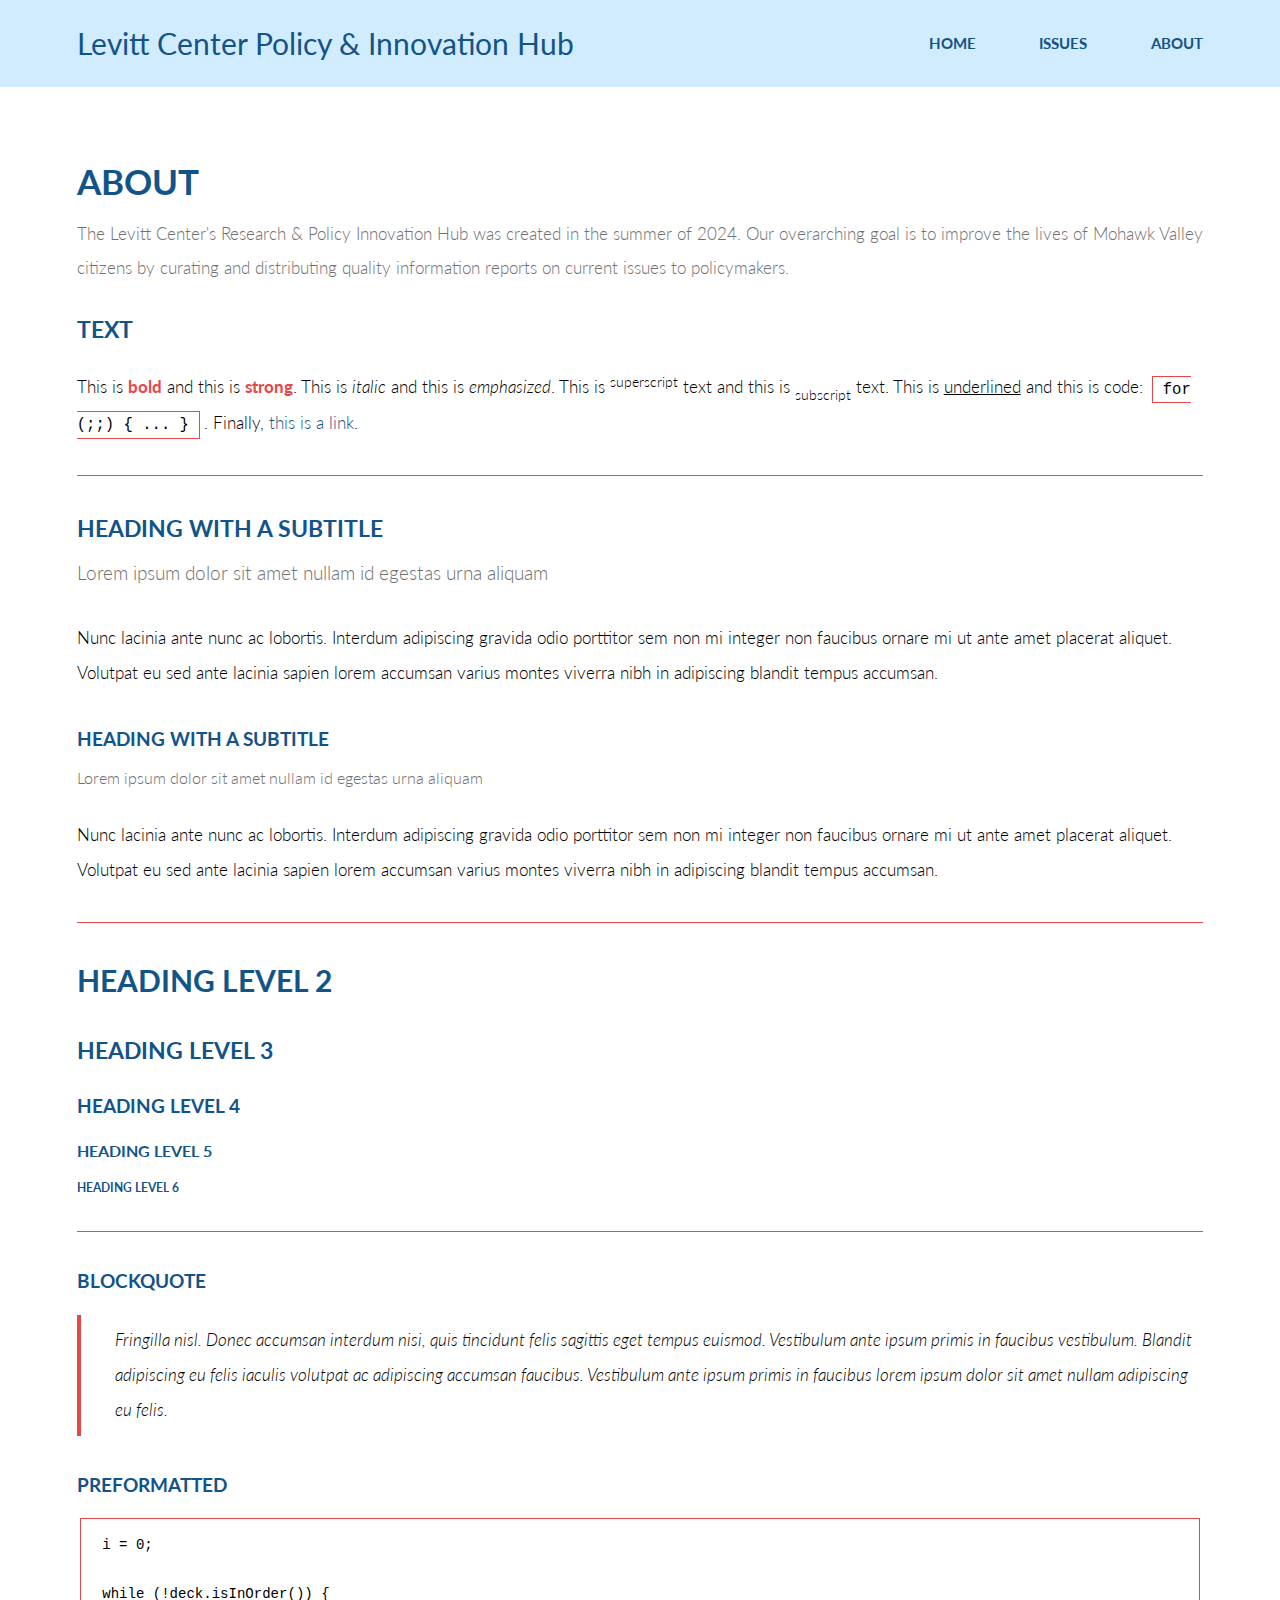
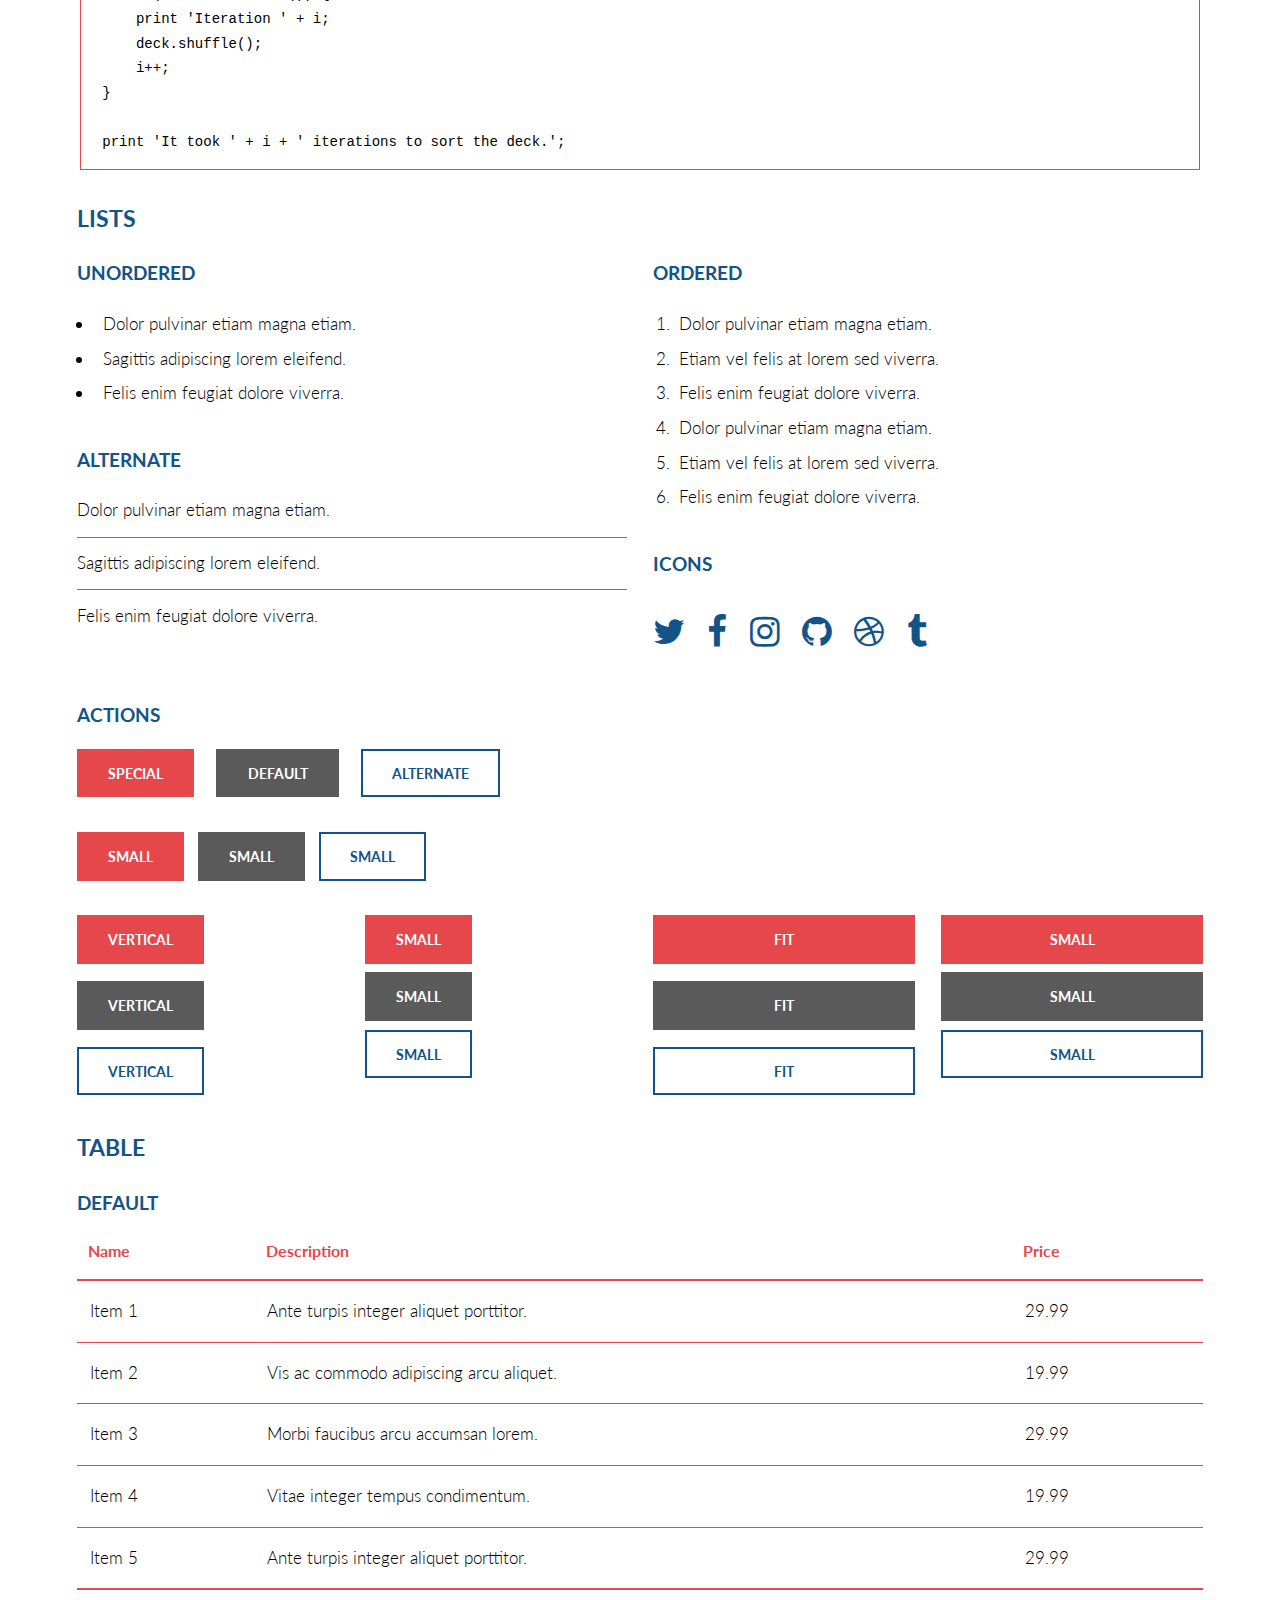
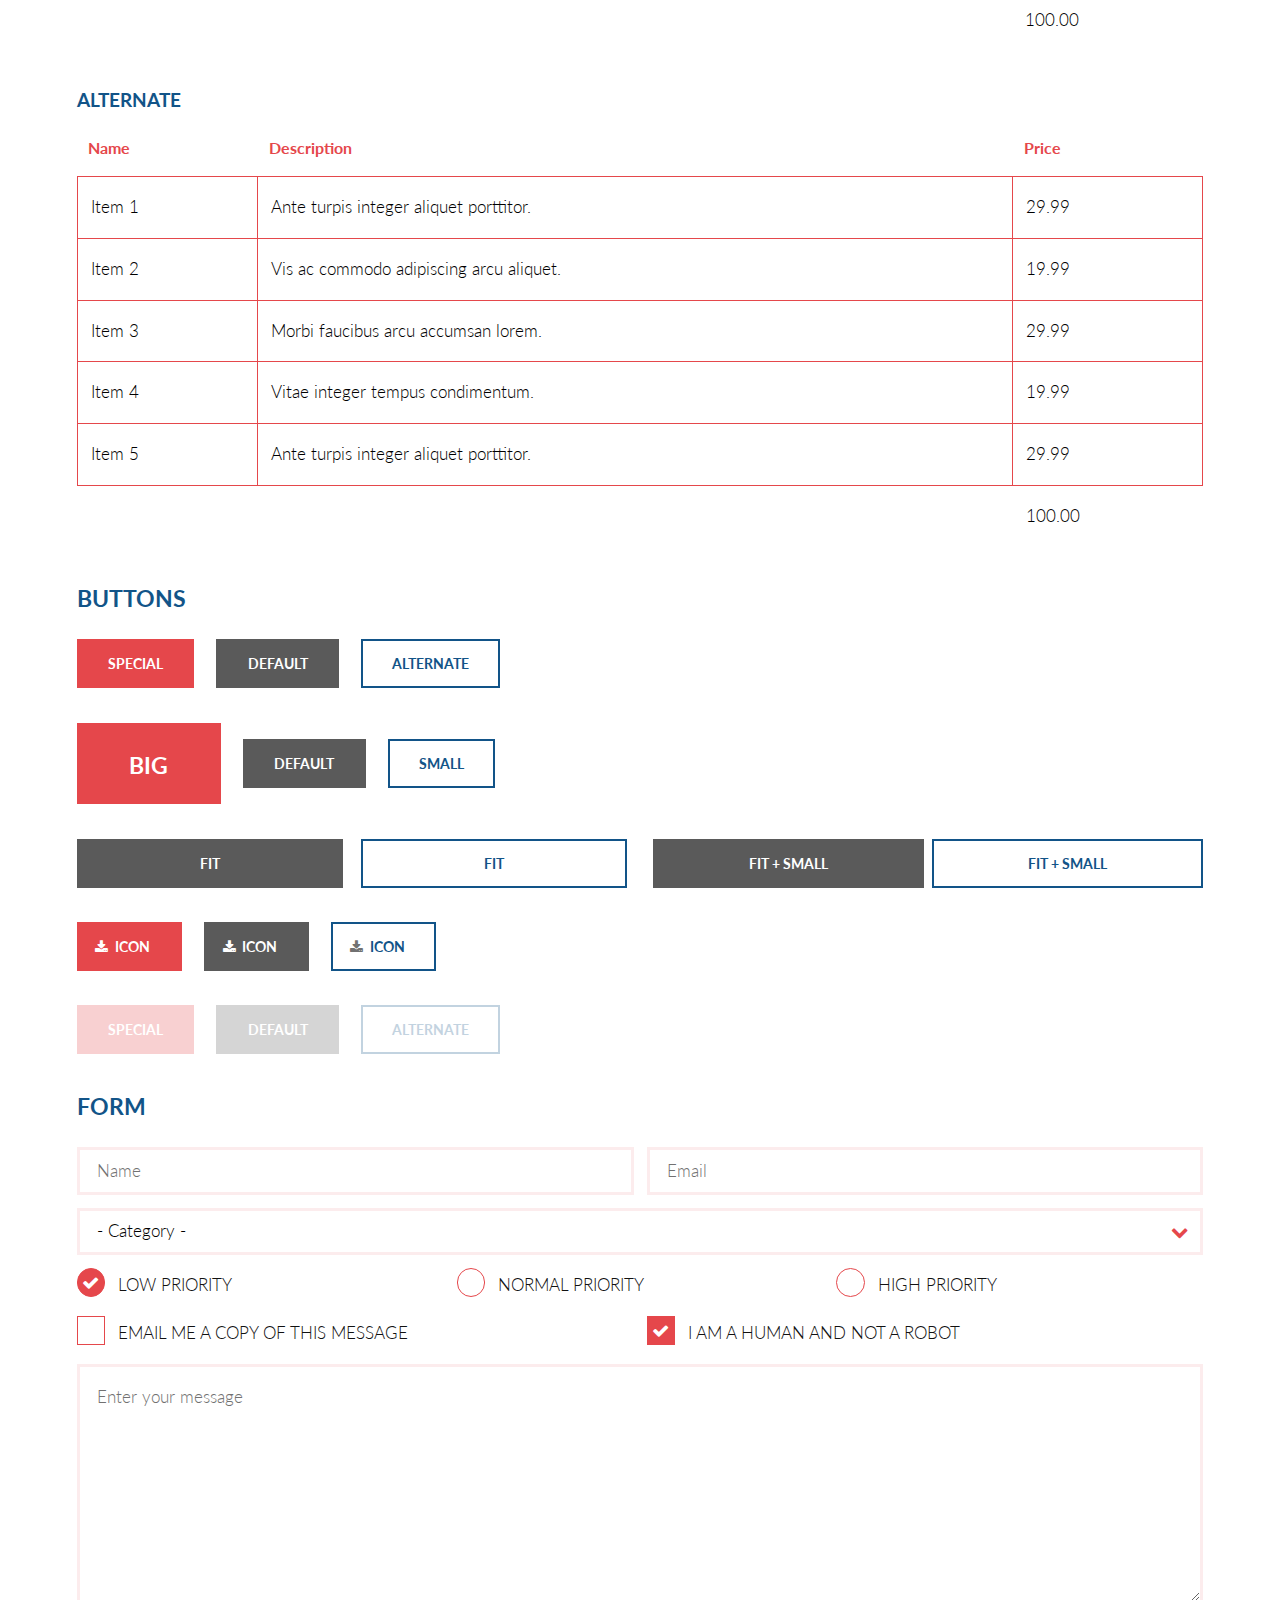
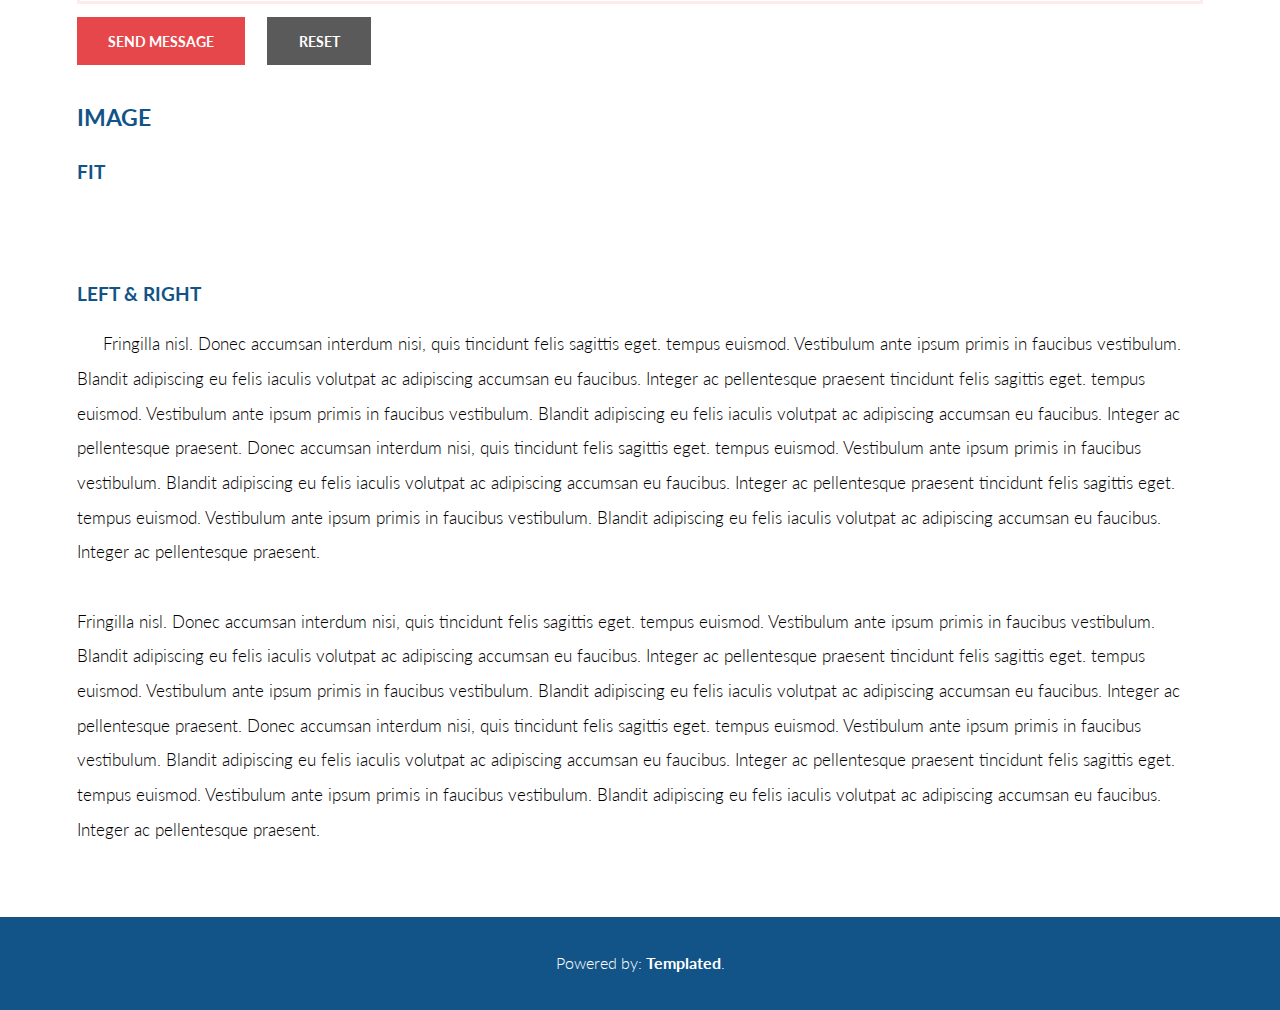
==== commit f6c28777: "adding brief about blurb" ====
--- a/elements.html
+++ b/elements.html
@@ -33,7 +33,9 @@
     <div class="inner">
         <header class="major special">
             <h1>About</h1>
-            <p>Lorem ipsum dolor sit amet nullam id egestas urna aliquam</p>
+            <p>The Levitt Center's Research & Policy Innovation Hub was created in the summer of 2024. Our overarching goal is to improve
+                the lives of Mohawk Valley citizens by curating and distributing quality information reports on current issues to policymakers.
+            </p>
         </header>
 
         <!-- Text Section -->
